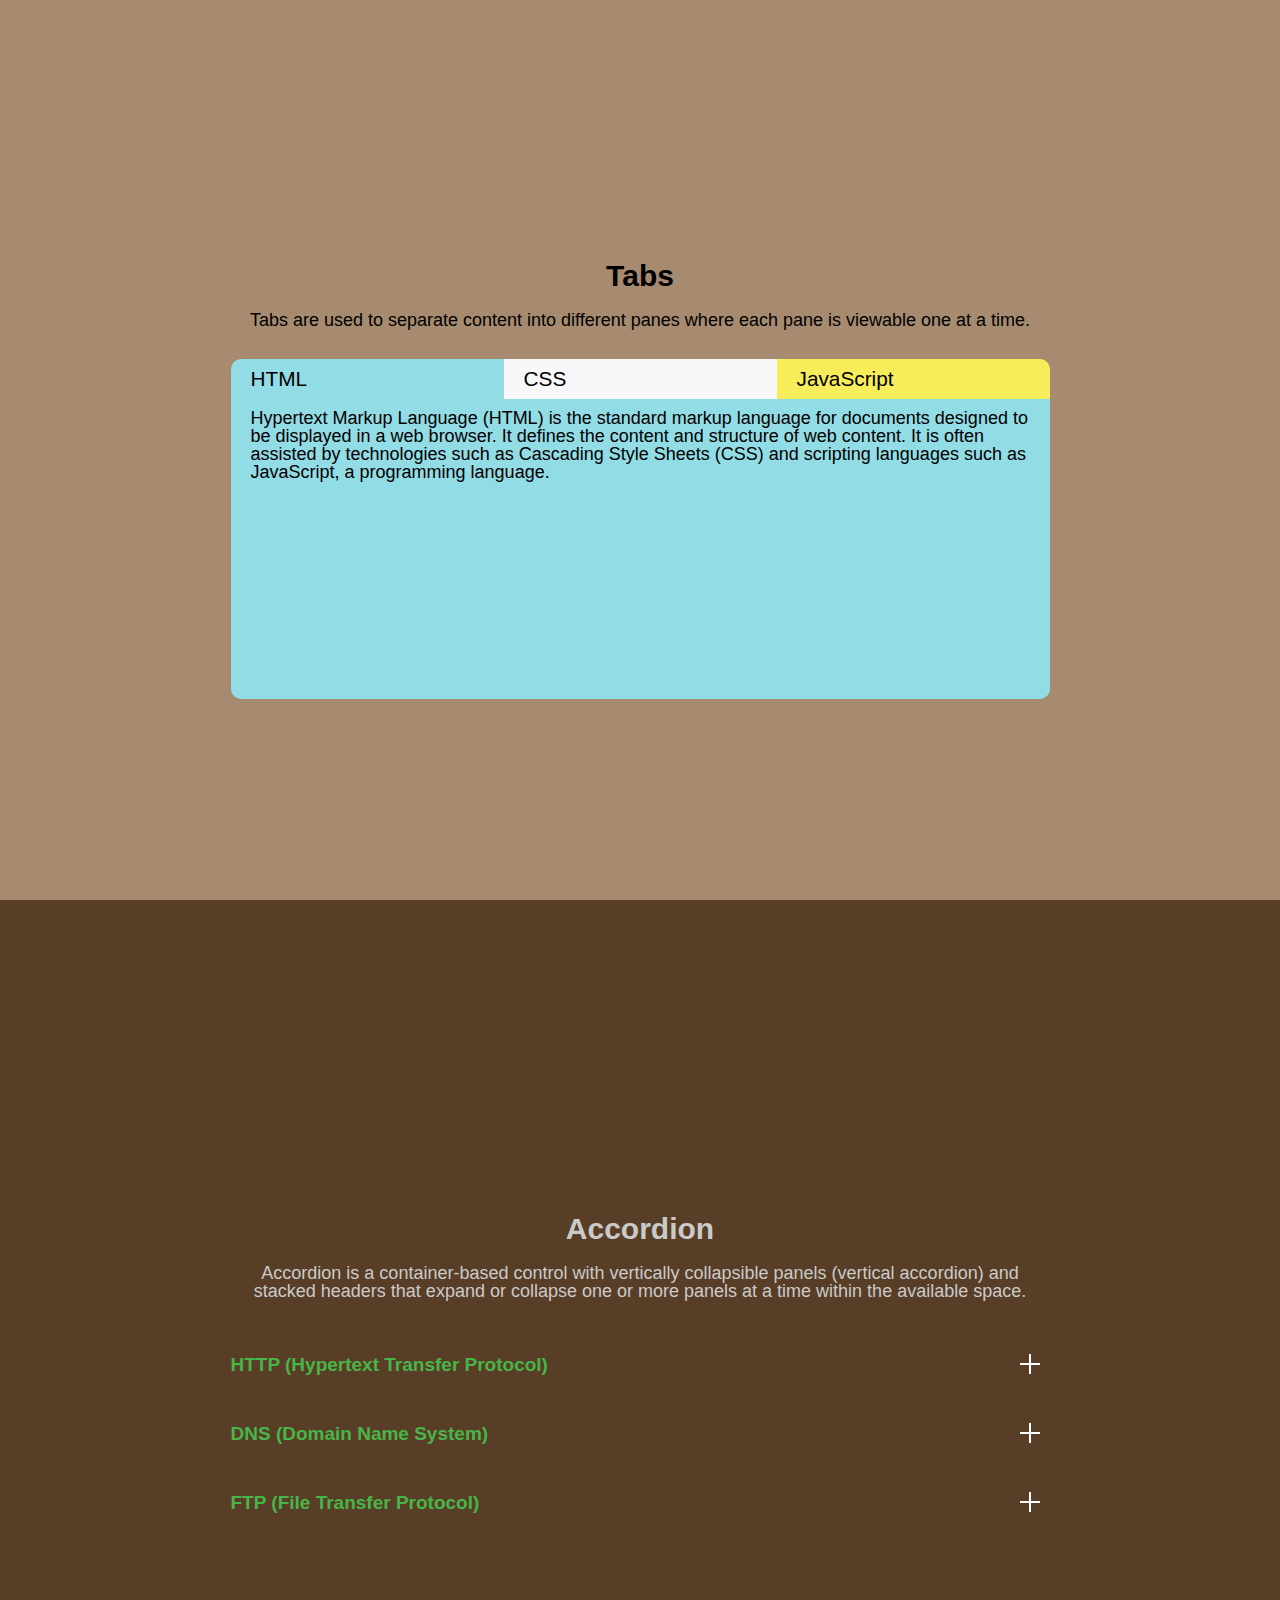
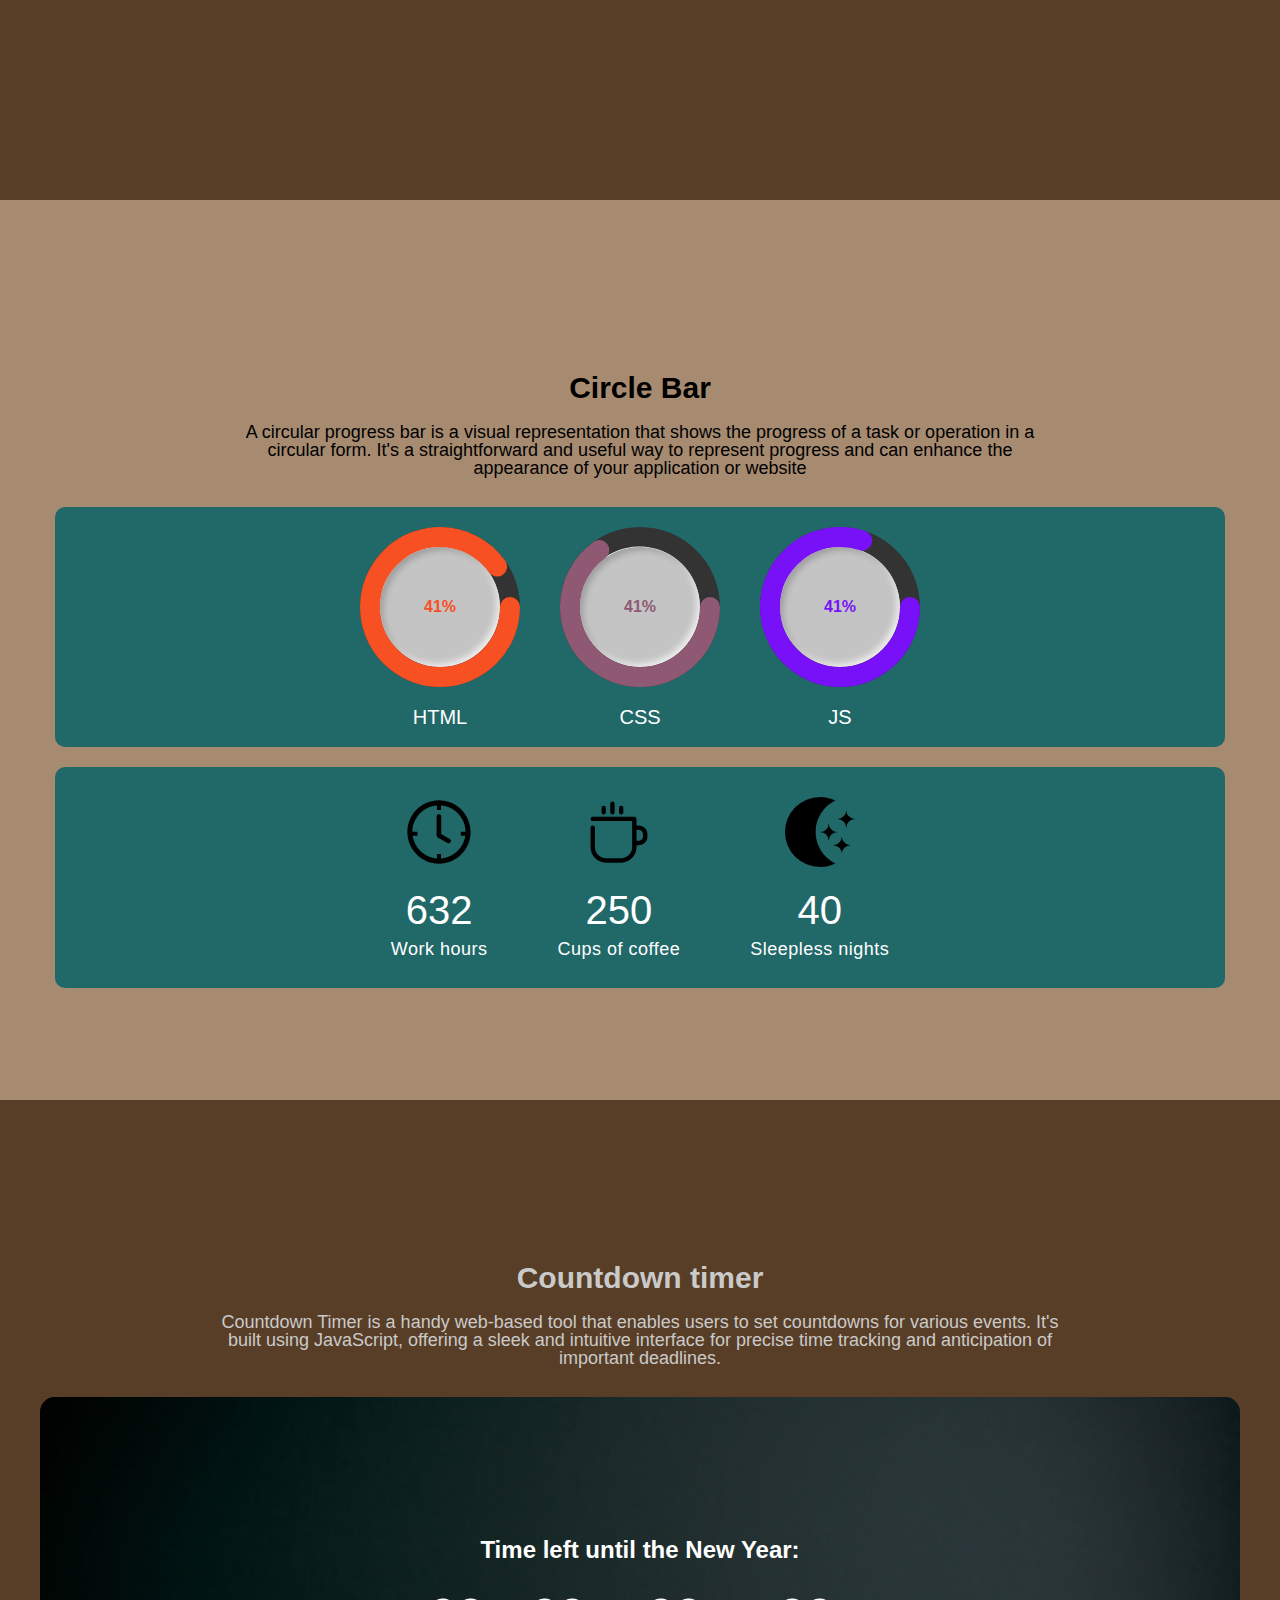
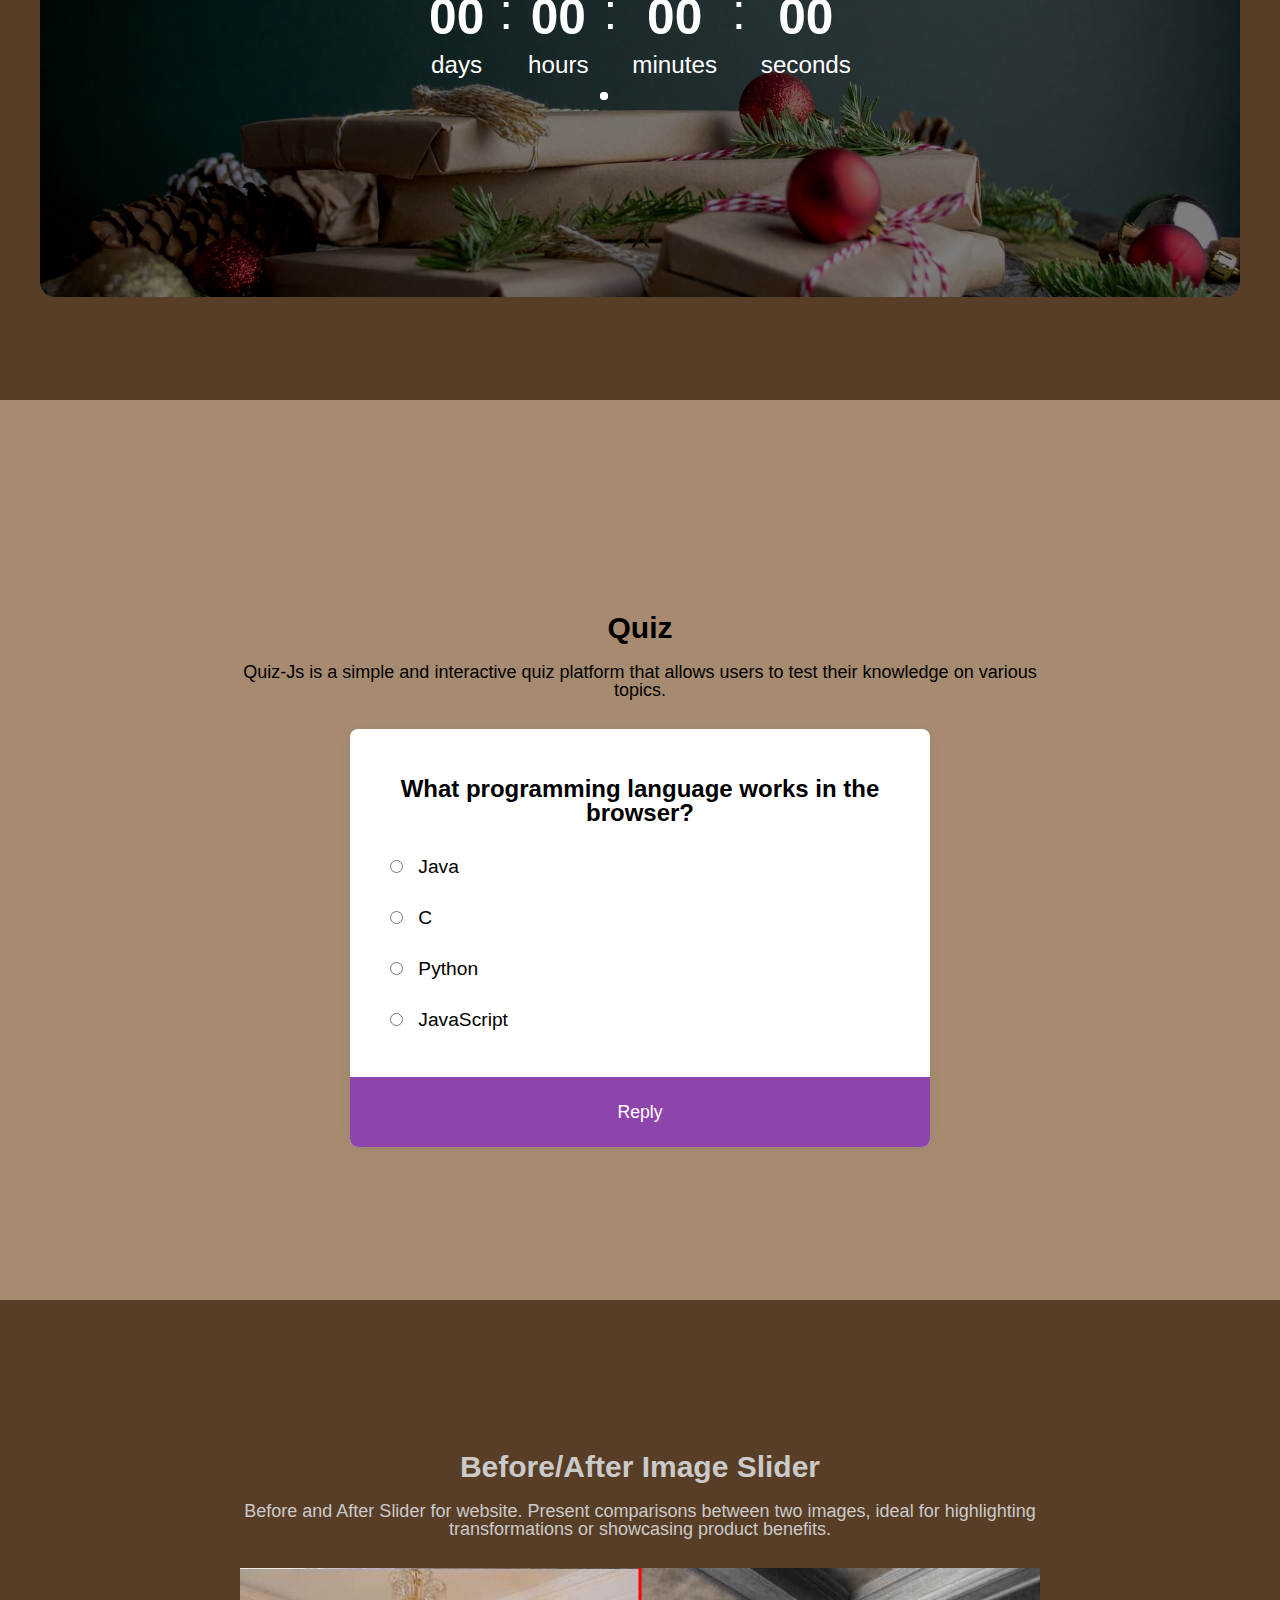
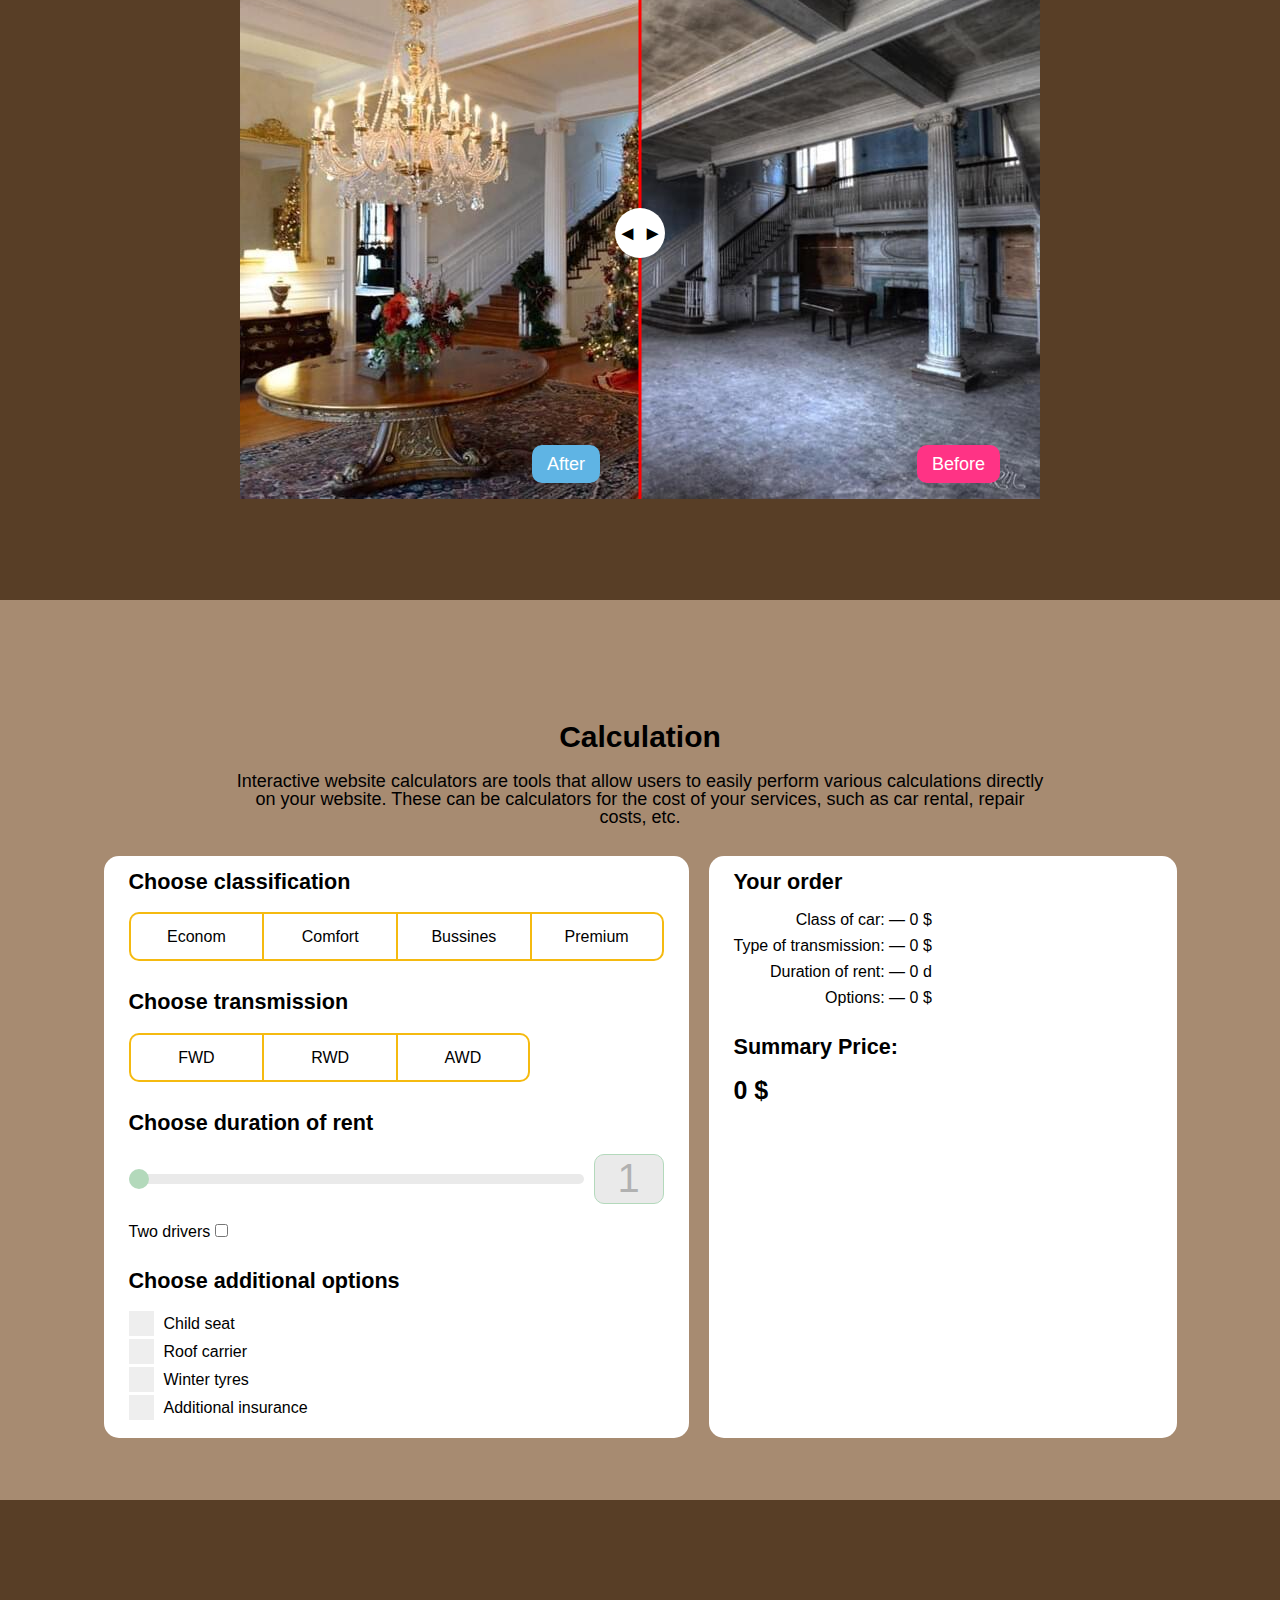
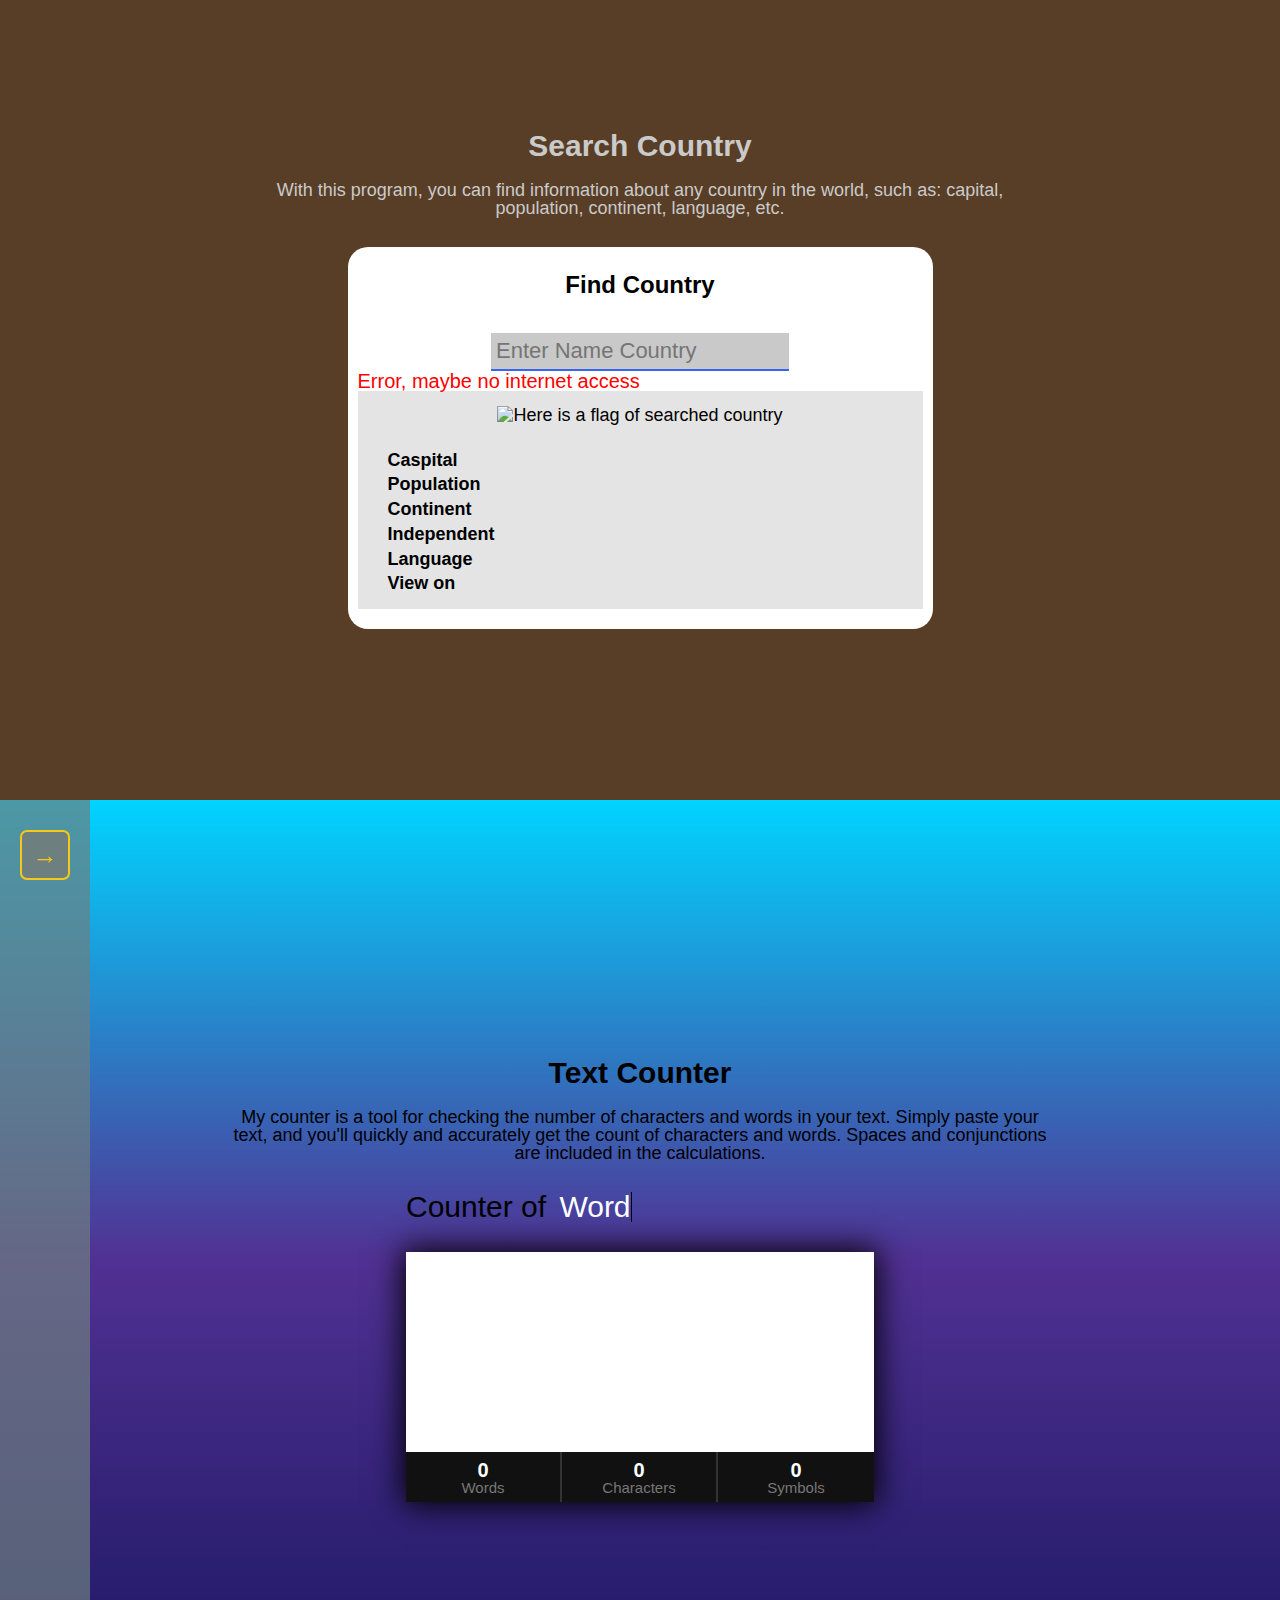
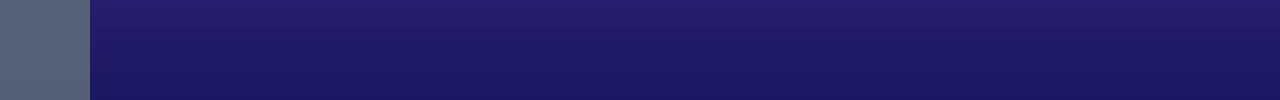
==== index.html @ 8f099f82 "Add files via upload" ====
<!DOCTYPE html>
<html lang="en">
<head>
  <meta charset="UTF-8">
  <meta name="viewport" content="width=device-width, initial-scale=1.0">
  <meta http-equiv="X-UA-Compatible" content="ie=edge">
  <title>My Projects</title>
  <link rel="icon" href="images/fav.ico" type="image/x-icon">
  <link rel="stylesheet" href="css/style.min.css">
</head>
<body>

<div class="sideblock">
  <button class="sideblock__toggle"> <span>→</span> </button>
</div>
<aside class="sidemenu">
      <nav class="sidemenu__nav nav">
        <ul class="nav__list">
          <li class="nav__item"><a href="#" class="nav__link" data-anchor="tabs">Tabs</a></li>
          <li class="nav__item"><a href="#" class="nav__link" data-anchor="accordeon">Akordeon</a></li>
          <li class="nav__item"><a href="#" class="nav__link" data-anchor="skill">Circle Bar</a></li>
          <li class="nav__item"><a href="#" class="nav__link" data-anchor="countdown">Countdown</a></li>
          <li class="nav__item"><a href="#" class="nav__link" data-anchor="quiz">Quiz</a></li>
          <li class="nav__item"><a href="#" class="nav__link" data-anchor="beforeafter">Before/After</a></li>
          <li class="nav__item"><a href="#" class="nav__link" data-anchor="calculation">Calculation</a></li>
          <li class="nav__item"><a href="#" class="nav__link" data-anchor="search-country">Search Country</a></li>
          <li class="nav__item"><a href="#" class="nav__link" data-anchor="text-counter">Text Counter</a></li>
        </ul>
      </nav>
</aside>
<div class="plash"></div>
<main class="main">
  <section class="tabs section" id="tabs">
    <div class="tabs__container container">
      <div class="tabs__descr descr">
        <h2 class="tabs__title descr__title">Tabs</h2>
        <p class="tabs__info descr__info">Tabs are used to separate content into different panes where each pane is viewable one at a time.</p>
      </div>
      <div class="tabs__wrap ">
        <ul class="tabs__header">
          <li class="tabs__item" style="background-color:#92DCE5" id="html">HTML</li>
          <li class="tabs__item" style="background-color:#F8F7F9" id="css">CSS</li>
          <li class="tabs__item"style="background-color:#F7EC59" id="js">JavaScript</li>
        </ul>
        <div class="tabs__body active" style="background-color:#92DCE5" data-tab="html">
          <div class="tabs__content">
            <p class="tabs__text">
              Hypertext Markup Language (HTML) is the standard markup language for documents designed to be displayed in a web browser. It defines the content and structure of web content. It is often assisted by technologies such as Cascading Style Sheets (CSS) and scripting languages such as JavaScript, a programming language.
            </p>
          </div>
        </div>
        <div class="tabs__body " data-tab="css">
          <div class="tabs__content">
            <p class="tabs__text">
              Cascading Style Sheets (CSS) is a style sheet language used for specifying the presentation and styling of a document written in a markup language such as HTML or XML (including XML dialects such as SVG, MathML or XHTML). CSS is a cornerstone technology of the World Wide Web, alongside HTML and JavaScript.
            </p>
          </div>
        </div>
        <div class="tabs__body" data-tab="js">
          <div class="tabs__content">
            <p class="tabs__text">
              JavaScript , often abbreviated as JS, is a programming language and core technology of the Web, alongside HTML and CSS. 99% of websites use JavaScript on the client side for webpage behavior.
            </p>
          </div>
        </div>
      </div>
    </div>
  </section>
  <section class="accordeon section" id="accordeon">
    <div class="accordeon__container container">
      <div class="accordeon__descr descr">
        <h2 class="accordeon__title descr__title">Accordion</h2>
        <p class="accordeon__info descr__info">Accordion is a container-based control with vertically collapsible panels (vertical accordion) and stacked headers that expand or collapse one or more panels at a time within the available space.</p>
      </div>
      <div class="accordeon__row">
        <div class="wrapper">
            <div class="accordeon__item ">
              <div class="accordeon__target" aria-expanded="false">
                <h2 class="accordeon__title">HTTP (Hypertext Transfer Protocol)</h2>
                <span class="accordeon__arrow"></span>
              </div>
              <div class="accordeon__content" aria-hidden="true">
                HTTP (Hypertext Transfer Protocol) is the protocol used to transfer data over the web. It allows browsers to retrieve web pages from servers and display them to users.
              </div>
            </div>
            <div class="accordeon__item">
              <div class="accordeon__target"  aria-expanded="false">
                <h2 class="accordeon__title">DNS (Domain Name System)</h2>
                <span class="accordeon__arrow"></span>
              </div>
              <div class="accordeon__content" aria-hidden="true">
                "DNS (Domain Name System): A system that converts domain names (like example.com) into IP addresses, which are used by computers to communicate with each other."
              </div>
            </div>
            <div class="accordeon__item">
              <div class="accordeon__target"  aria-expanded="false">
                <h2 class="accordeon__title">FTP (File Transfer Protocol)</h2>
                <span class="accordeon__arrow"></span>
              </div>
              <div class="accordeon__content" aria-hidden="true">
                This is a protocol for transferring files between computers in a network. FTP allows you to upload and download files from servers.
              </div>
            </div>
        </div>
      </div>
    </div>
  </section>
  <section class="skills section" id="skill">
    <div class="skills__container container">
      <div class="skills__descr descr">
        <h2 class="skills__title descr__title">Circle Bar</h2>
        <p class="skills__info descr__info">A circular progress bar is a visual representation that shows the progress of a task or operation in a circular form. It's a straightforward and useful way to represent progress and can enhance the appearance of your application or website</p>
      </div>
      <div class="skills__content">
        <div class="skills__circlebar skill skill-container">
          <div class="skill__item">
            <div class="skill">
              <div class="outer">
                <div class="inner">
                  <div class="number" data-num="90">
                    0%
                  </div>
                </div>
              </div>
              <svg xmlns="http://www.w3.org/2000/svg" version="1.1" width="160px" height="160px">
                <defs>
                  <linearGradient id="GradientColor">
                    <stop offset="0%" stop-color="#e91e63" />
                    <stop offset="100%" stop-color="#673ab7" />
                  </linearGradient>
                </defs>
                <circle cx="80" cy="80" r="70" stroke-linecap="round" />
              </svg>
            </div>
            <p class="skill__text">HTML</p>
          </div>
          <div class="skill__item">
            <div class="skill">
              <div class="outer">
                <div class="inner">
                  <div class="number" data-num="65">
                    0%
                  </div>
                </div>
              </div>
              <svg xmlns="http://www.w3.org/2000/svg" version="1.1" width="160px" height="160px">
                <defs>
                  <linearGradient id="GradientColor">
                    <stop offset="0%" stop-color="#e91e63" />
                    <stop offset="100%" stop-color="#673ab7" />
                  </linearGradient>
                </defs>
                <circle cx="80" cy="80" r="70" stroke-linecap="round" />
              </svg>
            </div>
            <p class="skill__text">CSS</p>
          </div>
          <div class="skill__item">
            <div class="skill">
              <div class="outer">
                <div class="inner">
                  <div class="number" data-num="80">
                    0%
                  </div>
                </div>
              </div>
              <svg xmlns="http://www.w3.org/2000/svg" version="1.1" width="160px" height="160px">
                <defs>
                  <linearGradient id="GradientColor">
                    <stop offset="0%" stop-color="#e91e63" />
                    <stop offset="100%" stop-color="#673ab7" />
                  </linearGradient>
                </defs>
                <circle cx="80" cy="80" r="70" stroke-linecap="round" />
              </svg>
            </div>
            <p class="skill__text">JS</p>
          </div>
        </div>
        <div class="skills__counter counter">
          <div class="counter__item">
            <svg class="counter__item_icon">
              <use xlink:href="images/sprite.svg#clock"></use>
            </svg>
            <p class="counter__item_count" data-num="1800" data-inc="1" data-time="166">0</p>
            <p class="counter__item_text">Work hours</p>
          </div>
          <div class="counter__item">
            <svg class="counter__item_icon">
              <use xlink:href="images/sprite.svg#coffee"></use>
            </svg>
            <p class="counter__item_count" data-num="711" data-inc="1" data-time="166">0</p>
            <p class="counter__item_text">Cups of coffee</p>
          </div>
          <div class="counter__item">
            <svg class="counter__item_icon">
              <use xlink:href="images/sprite.svg#night"></use>
            </svg>
            <p class="counter__item_count" data-num="114" data-inc="1" data-time="166">0</p>
            <p class="counter__item_text">Sleepless nights</p>
          </div>
        </div>
      </div>
    </div>
  </section>
  <section class="countdown section" id="countdown">
    <div class="countdown__container container">
      <div class="skills__descr descr">
        <h2 class="skills__title descr__title">Countdown timer</h2>
        <p class="skills__info descr__info">Countdown Timer is a handy web-based tool that enables users to set countdowns for various events. It's built using JavaScript, offering a sleek and intuitive interface for precise time tracking and anticipation of important deadlines.</p>
      </div>
      <div class="countdown-wrapper">
        <div class="timer">

            <h1 class="title">Time left until the New Year:</h1>
            <div id="year" class="year"></div>
            <div class="countdown" id=countdown>
                <div class="time">
                    <h2 id="days">00</h2>
                    <small>days</small>
                </div>
                <div class="dots">:</div>
                <div class="time">
                    <h2 id="hours">00</h2>
                    <small>hours</small>
                </div>
                <div class="dots">:</div>
                <div class="time">
                    <h2 id="minutes">00</h2>
                    <small>minutes</small>
                </div>
                <div class="dots">:</div>
                <div class="time">
                    <h2 id="seconds">00</h2>
                    <small>seconds</small>
                </div>
            </div>
            <div class="preloader" id="preloader">
                <div class="lds-ripple"><div></div><div></div></div>
            </div>
          </div>
      </div>
    </div>
  </section>
  <section class="quiz section" id="quiz">
    <div class="quiz__container container">
      <div class="skills__descr descr">
        <h2 class="skills__title descr__title">Quiz</h2>
        <p class="skills__info descr__info">Quiz-Js is a simple and interactive quiz platform that allows users to test their knowledge on various topics.</p>
      </div>
        <div class="quiz__wrap">
          <div class="quiz-content" id="quiz">

        		<div class="quiz-header" id="header">
        			<h2 class="title">Загружаем вопрос...</h2>

        		</div>

        		<ul class="quiz-list" id="list">
        		</ul>

        		<button class="quiz-submit submit" id="submit">Reply</button>
        		<button class="quiz-submit submit hide" id="again">Try Again</button>

        	</div>
        </div>
    </div>
  </section>
  <section class="beforeafter section" id="beforeafter">
    <div class="beforeafter__container container">
      <div class="beforeafter__descr descr">
        <h2 class="beforeafter__title descr__title">Before/After Image Slider</h2>
        <p class="beforeafter__info descr__info">Before and After Slider for website. Present comparisons between two images, ideal for highlighting transformations or showcasing product benefits.</p>
      </div>
      <div class="beforeafter__wrap" id="myslide">
		<div class="beforeafter__img_dragger">
			<div class="beforeafter__img_dragger-verticalline"></div>
			<div class="beforeafter__img_dragger-circle"> ◄ ► </div>
		</div>
		<div class="beforeafter__img beforeafter__img--bottom" id="one">  <img src="images/pic1.jpeg"> </div>
		<div class="beforeafter__img beforeafter__img--top" id="two"><img src="images/pic2.jpeg"></div>
	</div>
    </div>
  </section>
  <section class="calculation section" id="calculation">
    <div class="calculation__container container">
      <div class="calculation__descr descr">
        <h2 class="calculation__title descr__title">Calculation</h2>
        <p class="calculation__info descr__info">Interactive website calculators are tools that allow users to easily perform various calculations directly on your website. These can be calculators for the cost of your services, such as car rental, repair costs, etc.</p>
      </div>
      <div class="calculation__wrap">
        <div class="calculation__choose choose">
          <div class="choose__classification classification">
            <h2 class="classification__title">Choose classification</h2>
            <ul class="classification__option chosing-list" data-forresult="result-class">
              <li class="classification__item chosing-list__item">
                <label for="classification-econom">
                  Econom
                  <input class="listener" type="radio" name="classification" id="classification-econom" data-value="10">
                </label>
              </li>
              <li class="classification__item chosing-list__item">
                <label for="classification-comfort">
                  Comfort
                  <input class="listener" type="radio" name="classification" id="classification-comfort" data-value="20">
                </label>
              </li>
              <li class="classification__item chosing-list__item">
                <label for="classification-bussines">
                  Bussines
                  <input class="listener" type="radio" name="classification" id="classification-bussines" data-value="30">
                </label>
              </li>
              <li class="classification__item chosing-list__item">
                <label for="classification-premium">
                  Premium
                  <input class="listener" type="radio" name="classification" id="classification-premium" data-value="40">
                </label>
              </li>
            </ul>
          </div>
          <!--Separator-->
          <div class="choose__transmission transmission">
            <h2 class="transmission__title">Choose transmission</h2>
            <ul class="transmission__option chosing-list" data-forresult="result-transmission">
              <li class="transmission__item chosing-list__item">
                <label for="transmission-fwd">
                  FWD
                  <input class="listener" type="radio" name="transmission" id="transmission-fwd" data-value="0">
                </label>
              </li>
              <li class="transmission__item chosing-list__item">
                <label for="transmission-rwd">
                  RWD
                  <input class="listener" type="radio" name="transmission" id="transmission-rwd" data-value="2">
                </label>
              </li>
              <li class="transmission__item chosing-list__item">
                <label for="transmission-awd">
                  AWD
                  <input class="listener" type="radio" name="transmission" id="transmission-awd" data-value="5">
                </label>
              </li>
            </ul>
          </div>
          <!-- Separator -->
          <div class="choose__duration duration">
            <h2 class="duration__title">Choose duration of rent</h2>
            <div class="duration__content">
              <div class="duration__label disabled-childs" for="duration-hours" data-forresult="result-duration">
                <input class="duration__range listener-range" type="range" value="1" min="1" max="30" id="duration-hours">
                <input class="duration__output" type="number" value="1">
              </div>
              <label for="hours-or-days">
                Two drivers
                <input type="checkbox" id="hours-or-days">
              </label>
            <!-- <label for="duration-days">
              <input type="range" value="1" min="1" max="30" id="duration-days">
              <span class="duration__output">1</span>
            </label> -->
          </div>
          </div>
          <!-- type of cars : cabriolet sedan -->
          <!-- Separator -->
          <div class="choose__options options">
            <h2 class="options__title">Choose additional options</h2>
            <ul class="options__content" data-forresult="result-option">
              <li>
                <label for="child-seat">
                  <input class="listener" type="checkbox" id="child-seat" data-value="1">
                  <span></span>
                  Child seat
                </label>
              </li>
              <li>
                <label for="roof-carrier">
                  <input class="listener" type="checkbox" id="roof-carrier" data-value="2">
                  <span></span>
                  Roof carrier
                </label>
              </li>
              <li>
                <label for="winter-tyres">
                  <input class="listener" type="checkbox" id="winter-tyres" data-value="3">
                  <span></span>
                  Winter tyres
                </label>
              </li>
              <li>
                <label for="additional-insurance">
                  <input class="listener" type="checkbox" id="additional-insurance" data-value="4">
                  <span></span>
                  Additional insurance
                </label>
              </li>
            </ul>
          </div>
        </div>
        <div class="calculation__resulting resulting">
          <div class="resulting__info">
            <h2 class="resulting__title">Your order</h2>
            <ul class="resulting__list">
              <li class="resulting__item" >Class of car: — <span id="result-class">0 $</span> </li>
              <li class="resulting__item" >Type of transmission: — <span id="result-transmission">0 $</span> </li>
              <li class="resulting__item">Duration of rent: — <span id="result-duration">0 d</span></li>
              <li class="resulting__item" >Options: — <span id="result-option">0 $</span></li>
            </ul>
          </div>
          <div class="resulting__summary">
            <h2 class="resulting__title">Summary Price:</h2>
            <p class="resulting__price">0 $</p>
          </div>
        </div>
      </div>
    </div>
  </section>
  <section class="countries section" id="search-country">
    <div class="countries__container container">
      <div class="countries__descr descr">
        <h2 class="countries__title descr__title">Search Country</h2>
        <p class="countries__info descr__info">With this program, you can find information about any country in the world, such as: capital, population, continent, language, etc.</p>
      </div>
      <div class="countries__wrap">
        <div class="countries__block">
          <div class="countries__block_title">
            <h1 class="title">Find Country</h1>
          </div>
            <div class="countries__block_search ">
              <ul class="countries__block_list"></ul>
              <input type="text" class="search__country_input" placeholder="Enter Name Country"  disabled>
            </div>
            <div class="countries__block_info country-info">
              <div class="country-info__flag">
                <img src="https://placehold.co/250x170" alt="Here is a flag of searched country" class="flag-img">
              </div>
              <p class="country-info__capital">Caspital <span></span> </p>
              <p class="country-info__population">Population <span></span> </p>
              <p class="country-info__continent">Continent <span></span> </p>
              <p class="country-info__independent">Independent <span></span> </p>
              <p class="country-info__lang">Language <span></span> </p>
              <p class="country-info__maps">View on <a href="#" target="_blank"></a> </p>
            </div>
        </div>
      </div>
    </div>
  </section>
  <section class="print section" id="text-counter">
    <div class="print__container container">
      <div class="countries__descr descr">
        <h2 class="countries__title descr__title">Text Counter</h2>
        <p class="countries__info descr__info">My counter is a tool for checking the number of characters and words in your text. Simply paste your text, and you'll quickly and accurately get the count of characters and words. Spaces and conjunctions are included in the calculations.</p>
      </div>
      <div class="print__wrap"></div>
        <div class="print__title">
          <p class="print__title_text">Counter of <span class="typing-text" id="word"></span> </p>
        </div>
        <div class="print__block">
          <div class="print__text">
            <textarea class="textarea"></textarea>
          </div>
          <div class="print__result">
            <ul class="result">
              <li class="result__words"><span class="words">0</span> <span>Words</span></li>
              <li class="result__characters"><span class="haracters">0</span> <span>Characters</span></li>
              <li class="result__symbols"><span class="symbols">0</span> <span>Symbols</span></li>
            </ul>
          </div>
        </div>
    </div>
  </section>
</main>

    <footer class="footer">

    </footer>
  </div>
  <script src="js/main.min.js"></script>
</body>
</html>
---- css/style.min.css ----
@charset "UTF-8";
/* Підключення міксинів ===========================================================================================================================================================================================================================================================================*/
/*Percent*/
/*REM*/
/*EM*/
/* Підключення шрифтів ===========================================================================================================================================================================================================================================================================*/
@import url("https://fonts.googleapis.com/css2?family=Plus+Jakarta+Sans:wght@200..800&display=swap");
/* Підключити, якщо є локальні файли шрифтів
 @import "fonts"; */
/* ============================================================================================================================================================================================================================================================================================================================================================================================
 Налаштування шаблону ============================================================================================================================================================================================================================================================================================================================================================================================
 ============================================================================================================================================================================================================================================================================================================================================================================================*/
/* За замовчуванням шрифт ==============================================================================================================================================================================================================================================================================*/
/* де 14(px) - розмір шрифту за замовчуванням з макету*/
/* Основні кольори */
/* Налаштування адаптивної сітки ===============================================================================================================================================================================================================================================================================================*/
/* Мінімальна ширина сторінки*/
/* Ширина полотна (макету)*/
/* Ширина обмежуючого контейнера (0 = немає обмеження)*/
/* Загальний відступ у контейнера*/
/* (30 = по 15px ліворуч і праворуч, 0 = немає відступу)*/
/* Ширина спрацьовування першого брейкпоінту*/
/* Брейк-поїнти*/
/* ПК, ноутбуки, деякі планшети у горизонтальному положенні*/
/* Планшети, деякі телефони в горизонтальному положенні*/
/* Телефони L*/
/* Телефони S*/
/* Тип адаптива:*/
/* 1 = чуйність (у контейнера немає брейкпоінтів),*/
/* 2 = по брейк-поїнт (контейнер змінює свою ширину по брейк-поїнт)*/
/* Обнулення ============================================================================================================================================================================================== =============================================================================================== ===============================================================================================*/
* {
  padding: 0px;
  margin: 0px;
  border: 0px;
}

*,
*::before,
*::after {
  box-sizing: border-box;
}

*::before,
*::after {
  display: inline-block;
}

html, body, div, span, object, iframe,
h1, h2, h3, h4, h5, h6, p, blockquote, pre,
abbr, address, cite, code,
del, dfn, em, img, ins, kbd, q, samp,
small, strong, sub, sup, var,
b, i,
dl, dt, dd, ol, ul, li,
fieldset, form, label, legend,
table, caption, tbody, tfoot, thead, tr, th, td,
article, aside, canvas, details, figcaption, figure,
footer, header, hgroup, menu, nav, section, summary,
time, mark, audio, video {
  margin: 0;
  padding: 0;
  border: 0;
  outline: 0;
  font-size: 100%;
  vertical-align: baseline;
  background: transparent;
}

html,
body {
  /*height: 100%;*/
  min-width: 320px;
}

body {
  color: #9C4A1A;
  line-height: 1;
  font-family: "Kaushan";
  font-size: 1rem;
  -ms-text-size-adjust: 100%;
  -moz-text-size-adjust: 100%;
  -webkit-text-size-adjust: 100%;
  -webkit-font-smoothing: antialiased;
  -moz-osx-font-smoothing: grayscale;
}

nav ul {
  list-style: none;
}

button {
  background: transparent;
}

a {
  text-decoration: none;
  color: #000;
}

textarea {
  outline: 0;
}

ul, li {
  list-style: none;
}

/* Стилі тега BODY ===========================================================================================================================================================================================================================================================================================================================================================*/
body {
  position: relative;
  color: #000;
  font-family: sans-serif;
}
body.lock {
  overflow: hidden;
  -ms-touch-action: none;
  touch-action: none;
  -ms-scroll-chaining: none;
  overscroll-behavior: none;
}
body::after {
  content: "";
  display: none;
  position: absolute;
  top: 0;
  left: 0;
  right: 0;
  height: 3099px;
  background-color: rgba(255, 0, 0, 0.5);
}

/* Підкssлючення загального файлу стилів (якщо на сторінці багато похожих елементів) ======= */
.descr {
  margin: 0 auto 30px;
  text-align: center;
  max-width: 70%;
}
.descr__title {
  font-size: 30px;
  margin-bottom: 20px;
}
.descr__info {
  font-size: 18px;
}

.chosing-list {
  display: flex;
}
.chosing-list__item {
  text-align: center;
  flex: 1 1 25%;
  border: 2.5px solid #F5BA10;
  transition: all 0.3s linear;
}
.chosing-list__item:first-child {
  border-radius: 10px 0 0 10px;
}
.chosing-list__item:last-child {
  border-radius: 0 10px 10px 0;
}
.chosing-list__item:not(:last-child) {
  border-right: 0;
}
.chosing-list__item label {
  cursor: pointer;
  display: inline-flex;
  justify-content: center;
  align-items: center;
  width: 100%;
  height: 45px;
}
.chosing-list__item label > input {
  display: none;
}
.chosing-list__item.active {
  background-color: #F5BA10;
}
@media (any-hover: hover) {
  .chosing-list__item:hover {
    background-color: #F5BA10;
  }
}

section {
  min-height: 100vh;
  background-color: #A78B71;
}
section:nth-child(even) {
  color: #CACACA;
  background-color: #583E26;
}

.section {
  display: -webkit-box;
  display: -ms-flexbox;
  display: flex;
  -webkit-box-align: center;
  -ms-flex-align: center;
  align-items: center;
  padding: 80px 0 20px 0;
}

.qwe {
  border: 1px solid red;
}

.container {
  height: 100%;
  width: 100%;
  max-width: 1200px;
  margin: 0 auto;
  padding: 0 15px;
}

.current-position {
  position: relative;
}
.current-position::after {
  content: "";
  position: absolute;
  width: 10px;
  height: 10px;
  border-radius: 50%;
  top: 50%;
  right: -20px;
  -webkit-transform: translateY(-50%);
  -ms-transform: translateY(-50%);
  transform: translateY(-50%);
  background-color: #F7C815;
}

/* Section Aside =======*/
.sideblock {
  position: fixed;
  top: 0;
  left: 0;
  z-index: 100;
  height: 100vh;
  width: 90px;
  display: -webkit-box;
  display: -ms-flexbox;
  display: flex;
  -webkit-box-pack: center;
  -ms-flex-pack: center;
  justify-content: center;
  -webkit-box-align: start;
  -ms-flex-align: start;
  align-items: flex-start;
  padding-top: 30px;
  background-color: rgba(110, 127, 128, 0.7);
  -webkit-transition: all 0.5s ease;
  transition: all 0.5s ease;
}
.sideblock__toggle {
  position: relative;
  cursor: pointer;
  color: #F7C815;
  width: 50px;
  height: 50px;
  font-size: 25px;
  border: 2px solid #F7C815;
  border-radius: 7px;
  background-color: #6E7F80;
}
.sideblock__toggle span {
  display: inline-block;
  pointer-events: none;
  -webkit-transform: rotateY(0deg);
  transform: rotateY(0deg);
  -webkit-transition: all 0.3s linear;
  transition: all 0.3s linear;
}

.sidemenu {
  position: fixed;
  top: 0;
  left: 0;
  z-index: 50;
  -webkit-transform: translateX(-100%);
  -ms-transform: translateX(-100%);
  transform: translateX(-100%);
  overflow: hidden;
  height: 100%;
  max-height: 100vh;
  width: 45%;
  background-color: #583E26;
  -webkit-transition: all 0.5s linear;
  transition: all 0.5s linear;
}
.sidemenu::before {
  content: "";
  position: absolute;
  left: 0;
  top: 0;
  z-index: 10;
  width: 100%;
  height: 80px;
  background-color: #583E26;
}
.sidemenu.active {
  -webkit-transform: translateX(0%);
  -ms-transform: translateX(0%);
  transform: translateX(0%);
}
.sidemenu.active + .plash {
  -webkit-transform: translateX(0);
  -ms-transform: translateX(0);
  transform: translateX(0);
}
.sidemenu__nav {
  -webkit-box-flex: 0;
  -ms-flex: 0 1 100%;
  flex: 0 1 100%;
}

.plash {
  position: fixed;
  top: 0;
  right: 0;
  bottom: 0;
  left: 0;
  z-index: 9;
  -webkit-transform: translateX(-100%);
  -ms-transform: translateX(-100%);
  transform: translateX(-100%);
  background-color: rgba(88, 62, 38, 0.7);
  -webkit-transition: -webkit-transform 0.4s linear;
  transition: -webkit-transform 0.4s linear;
  transition: transform 0.4s linear;
  transition: transform 0.4s linear, -webkit-transform 0.4s linear;
}

.nav {
  position: relative;
  padding: 100px 0 20px;
  overflow: auto;
  height: 100%;
  width: 100%;
}
.nav__list {
  padding: 0 50px 0 0;
  display: -webkit-box;
  display: -ms-flexbox;
  display: flex;
  -webkit-box-orient: vertical;
  -webkit-box-direction: normal;
  -ms-flex-direction: column;
  flex-direction: column;
  -webkit-box-align: end;
  -ms-flex-align: end;
  align-items: flex-end;
  -webkit-box-pack: center;
  -ms-flex-pack: center;
  justify-content: center;
}
.nav__item {
  margin-bottom: 20px;
}
.nav__link {
  /*якщо type не вказати -> За замовчуванням буде працювати при любих розмірах екрана*/
  font-size: calc(25px + 10 * (100vw - 320px) / 1600);
  color: #F7C815;
}

/*/////////////
 //////Tabs
/////////////*/
.tabs__wrap {
  overflow: hidden;
  border-radius: 10px;
  margin: 0 auto;
  width: 70%;
}
.tabs__header {
  display: -webkit-box;
  display: -ms-flexbox;
  display: flex;
  -webkit-box-pack: justify;
  -ms-flex-pack: justify;
  justify-content: space-between;
}
.tabs__item {
  -webkit-box-flex: 1;
  -ms-flex: 1 1 33.3333%;
  flex: 1 1 33.3333%;
  padding: 10px 0 10px 20px;
  cursor: pointer;
  /*якщо type не вказати -> За замовчуванням буде працювати при любих розмірах екрана*/
  font-size: calc(16px + 8 * (100vw - 320px) / 1600);
}
.tabs__body {
  display: none;
  background-color: #fff;
  height: 300px;
  max-height: 400px;
}
.tabs__body.active {
  display: block;
}
.tabs__text {
  /*якщо type не вказати -> За замовчуванням буде працювати при любих розмірах екрана*/
  font-size: calc(15px + 5 * (100vw - 320px) / 1600);
  padding: 10px 10px 10px 20px;
}

/*/////////////////
///////// accordeon
/////////////////*/
.accordeon__descr {
  margin: 0 auto 40px;
}
.accordeon__row {
  margin: 0 auto;
  width: 70%;
}

.wrapper {
  margin: 0 auto;
  color: inherit;
}

.accordeon__item {
  margin-bottom: 20px;
}

.accordeon__target {
  padding: 15px 0;
  display: -webkit-box;
  display: -ms-flexbox;
  display: flex;
  -webkit-box-pack: justify;
  -ms-flex-pack: justify;
  justify-content: space-between;
  -webkit-box-align: center;
  -ms-flex-align: center;
  align-items: center;
  position: relative;
  cursor: pointer;
}
.accordeon__target h2 {
  /*якщо type не вказати -> За замовчуванням буде працювати при любих розмірах екрана*/
  font-size: calc(16px + 5 * (100vw - 320px) / 1600);
  color: #48B548;
}

.accordeon__arrow {
  position: absolute;
  right: 20px;
  top: 50%;
  -webkit-transform: translate(-50%, -50%);
  -ms-transform: translate(-50%, -50%);
  transform: translate(-50%, -50%);
  -webkit-transition: all 0.3s linear;
  transition: all 0.3s linear;
}

.accordeon__arrow:after {
  content: "";
  position: absolute;
  top: 50%;
  left: 50%;
  -webkit-transform: translate(-50%, -50%);
  -ms-transform: translate(-50%, -50%);
  transform: translate(-50%, -50%);
  width: 20px;
  height: 2px;
  background-color: #fff;
}

.accordeon__arrow:before {
  content: "";
  position: absolute;
  left: 50%;
  top: 50%;
  -webkit-transform: translate(-50%, -50%);
  -ms-transform: translate(-50%, -50%);
  transform: translate(-50%, -50%);
  height: 20px;
  width: 2px;
  background-color: #fff;
}

.accordeon__content {
  padding: 0 20px 0 0;
  -webkit-box-sizing: content-box;
  box-sizing: content-box;
  max-height: 0;
  visibility: hidden;
  opacity: 0;
  will-change: max-height;
  -webkit-transition: all 0.3s linear;
  transition: all 0.3s linear;
  /*якщо type не вказати -> За замовчуванням буде працювати при любих розмірах екрана*/
  font-size: calc(14px + 5 * (100vw - 320px) / 1600);
}

.accordeon__item.open > .accordeon__content {
  visibility: visible;
  opacity: 1;
  padding: 20px 20px 20px 0;
}

.accordeon__item.open .accordeon__arrow {
  -webkit-transform: rotate(-45deg);
  -ms-transform: rotate(-45deg);
  transform: rotate(-45deg);
}

/*///////////////////////////////////
/////////////Circle bar & counter bar
///////////////////////////////////*/
.skills__circlebar {
  margin-bottom: 20px;
}
.skills__counter {
  background-color: #216869;
}

.skill-container {
  padding: 20px;
  border-radius: 10px;
  background-color: #216869;
  height: 100%;
  display: -webkit-box;
  display: -ms-flexbox;
  display: flex;
  -webkit-box-align: center;
  -ms-flex-align: center;
  align-items: center;
  -webkit-box-pack: center;
  -ms-flex-pack: center;
  justify-content: center;
  -ms-flex-wrap: wrap;
  flex-wrap: wrap;
  gap: 40px;
}

.skill-container .skill {
  position: relative;
  margin-bottom: 20px;
}

.skill-container .skill .outer {
  background-color: #333;
  height: 160px;
  width: 160px;
  border-radius: 50%;
  padding: 20px;
}

.skill-container .skill .outer .inner {
  background-color: #c4c4c4;
  display: -webkit-box;
  display: -ms-flexbox;
  display: flex;
  -webkit-box-align: center;
  -ms-flex-align: center;
  align-items: center;
  -webkit-box-pack: center;
  -ms-flex-pack: center;
  justify-content: center;
  height: 120px;
  width: 120px;
  border-radius: 50%;
  -webkit-box-shadow: inset 4px 4px 6px -1px rgba(0, 0, 0, 0.2), inset -4px -4px 6px -1px rgba(255, 255, 255, 0.7), -0.5px -0.5px 0px rgb(255, 255, 255), 0.5px 0.5px 0px rgba(0, 0, 0, 0.15), 0px 12px 10px -10px rgba(0, 0, 0, 0.05);
  box-shadow: inset 4px 4px 6px -1px rgba(0, 0, 0, 0.2), inset -4px -4px 6px -1px rgba(255, 255, 255, 0.7), -0.5px -0.5px 0px rgb(255, 255, 255), 0.5px 0.5px 0px rgba(0, 0, 0, 0.15), 0px 12px 10px -10px rgba(0, 0, 0, 0.05);
}

.skill-container .skill .outer .inner .number {
  font-weight: 800;
}

.skill-container .skill__item:nth-child(1) .skill .outer .inner .number {
  color: #f75023;
}

.skill-container .skill__item:nth-child(2) .skill .outer .inner .number {
  color: #8F5973;
}

.skill-container .skill__item:nth-child(3) .skill .outer .inner .number {
  color: #7811f7;
}

circle {
  fill: none;
  stroke-width: 20px;
  stroke-dasharray: 472;
  stroke-dashoffset: 472;
  -webkit-transition: 2s linear;
  transition: 2s linear;
}

.skill svg {
  position: absolute;
  top: 0;
  left: 0;
}

.skill-container .skill__item:nth-child(1) .skill circle {
  stroke: #f75023;
}

.skill-container .skill__item:nth-child(2) .skill circle {
  stroke: #8F5973;
}

.skill-container .skill__item:nth-child(3) .skill circle {
  stroke: #7811f7;
}

.skill__text {
  text-align: center;
  font-size: 20px;
  color: #fff;
}

.counter {
  padding: 30px 0;
  display: -webkit-box;
  display: -ms-flexbox;
  display: flex;
  -webkit-box-align: center;
  -ms-flex-align: center;
  align-items: center;
  -webkit-box-pack: center;
  -ms-flex-pack: center;
  justify-content: center;
  -ms-flex-wrap: wrap;
  flex-wrap: wrap;
  gap: 70px;
  min-height: 100px;
  border-radius: 10px;
}
.counter__item {
  color: #fff;
  text-align: center;
}
.counter__item_icon {
  width: 70px;
  height: 70px;
  fill: #000;
  margin-bottom: 20px;
}
.counter__item_count {
  font-size: 40px;
  margin-bottom: 10px;
}
.counter__item_text {
  letter-spacing: 0.5px;
  font-size: 18px;
}

/*////////////////////////
///////////Countdown timer
////////////////////////*/
.countdown__container {
  padding: 0;
}

.timer {
  position: relative;
  z-index: 1;
}

.countdown-wrapper {
  background-color: rgb(12, 65, 49);
  background-image: url("./../images/bg.jpg");
  background-repeat: no-repeat;
  background-size: cover;
  background-position: center;
  color: #fff;
  min-height: 500px;
  z-index: 1;
  position: relative;
  display: -webkit-box;
  display: -ms-flexbox;
  display: flex;
  -webkit-box-orient: vertical;
  -webkit-box-direction: normal;
  -ms-flex-direction: column;
  flex-direction: column;
  -webkit-box-pack: center;
  -ms-flex-pack: center;
  justify-content: center;
  -webkit-box-align: center;
  -ms-flex-align: center;
  align-items: center;
  border-radius: 15px;
  overflow: hidden;
}
.countdown-wrapper::before {
  content: "";
  position: absolute;
  top: 0;
  left: 0;
  width: 100%;
  height: 100%;
  background-color: rgba(0, 0, 0, 0.5);
}

.title {
  /*якщо type не вказати -> За замовчуванням буде працювати при любих розмірах екрана*/
  font-size: calc(40px + 20 * (100vw - 320px) / 1600);
  text-align: center;
  margin: 0 0 20px;
}

.year {
  position: absolute;
  top: 50%;
  left: 50%;
  -webkit-transform: translate(-50%, -50%);
  -ms-transform: translate(-50%, -50%);
  transform: translate(-50%, -50%);
  font-size: 200px;
  line-height: 1;
  z-index: -1;
  opacity: 0.2;
}

.countdown {
  display: -webkit-box;
  display: -ms-flexbox;
  display: flex;
  -webkit-box-align: center;
  -ms-flex-align: center;
  align-items: center;
  -webkit-box-pack: center;
  -ms-flex-pack: center;
  justify-content: center;
}

.dots {
  margin-top: 10px;
  -ms-flex-item-align: start;
  align-self: flex-start;
  /*якщо type не вказати -> За замовчуванням буде працювати при любих розмірах екрана*/
  font-size: calc(34px + 26 * (100vw - 320px) / 1600);
  -webkit-animation-name: anim;
  animation-name: anim;
  -webkit-animation-duration: 1s;
  animation-duration: 1s;
  -webkit-animation-iteration-count: infinite;
  animation-iteration-count: infinite;
}

@-webkit-keyframes anim {
  from {
    opacity: 0;
  }
  to {
    opacity: 1;
  }
}
@keyframes anim {
  from {
    opacity: 0;
  }
  to {
    opacity: 1;
  }
}
.time {
  display: -webkit-box;
  display: -ms-flexbox;
  display: flex;
  -webkit-box-orient: vertical;
  -webkit-box-direction: normal;
  -ms-flex-direction: column;
  flex-direction: column;
  -webkit-box-align: center;
  -ms-flex-align: center;
  align-items: center;
  -webkit-box-pack: center;
  -ms-flex-pack: center;
  justify-content: center;
  margin: 15px;
}

.time h2 {
  margin: 0 0 10px;
  /*якщо type не вказати -> За замовчуванням буде працювати при любих розмірах екрана*/
  font-size: calc(34px + 26 * (100vw - 320px) / 1600);
}

.time small {
  /*якщо type не вказати -> За замовчуванням буде працювати при любих розмірах екрана*/
  font-size: calc(20px + 7 * (100vw - 320px) / 1600);
}

@media (max-width: 500px) {
  .year {
    display: none;
  }
  .countdown {
    -webkit-box-align: center;
    -ms-flex-align: center;
    align-items: center;
  }
  .time {
    margin: 10px;
  }
  .time h2 {
    margin: 0;
  }
  .time small {
    font-size: 16px;
  }
}
/* Preloader */
.preloader {
  display: -webkit-box;
  display: -ms-flexbox;
  display: flex;
  -webkit-box-pack: center;
  -ms-flex-pack: center;
  justify-content: center;
}

.lds-ripple {
  display: inline-block;
  position: relative;
  width: 80px;
  height: 80px;
}

.lds-ripple div {
  position: absolute;
  border: 4px solid #fff;
  opacity: 1;
  border-radius: 50%;
  -webkit-animation: lds-ripple 1s cubic-bezier(0, 0.2, 0.8, 1) infinite;
  animation: lds-ripple 1s cubic-bezier(0, 0.2, 0.8, 1) infinite;
}

.lds-ripple div:nth-child(2) {
  -webkit-animation-delay: -0.5s;
  animation-delay: -0.5s;
}

@-webkit-keyframes lds-ripple {
  0% {
    top: 36px;
    left: 36px;
    width: 0;
    height: 0;
    opacity: 1;
  }
  100% {
    top: 0px;
    left: 0px;
    width: 72px;
    height: 72px;
    opacity: 0;
  }
}
@keyframes lds-ripple {
  0% {
    top: 36px;
    left: 36px;
    width: 0;
    height: 0;
    opacity: 1;
  }
  100% {
    top: 0px;
    left: 0px;
    width: 72px;
    height: 72px;
    opacity: 0;
  }
}
/*//////////////
////////////quiz
//////////////*/
.quiz__wrap {
  display: -webkit-box;
  display: -ms-flexbox;
  display: flex;
  -webkit-box-pack: center;
  -ms-flex-pack: center;
  justify-content: center;
}

.quiz-content {
  position: relative;
  padding: 2rem 2rem calc(2rem + 70px);
  background-color: #fff;
  border-radius: 8px;
  -webkit-box-shadow: 0 0 10px 2px rgba(100, 100, 100, 0.1);
  box-shadow: 0 0 10px 2px rgba(100, 100, 100, 0.1);
  max-width: 95vw;
  overflow: hidden;
  -webkit-box-flex: 0;
  -ms-flex: 0 1 580px;
  flex: 0 1 580px;
}

.title {
  font-size: 1.5rem;
  padding: 1rem 0;
  text-align: center;
  margin: 0;
}

.summary {
  text-align: center;
  margin: 0.5rem 0 1rem;
  font-size: 1.2rem;
  font-weight: 400;
}

.result {
  text-align: center;
  font-size: 1.2rem;
  font-weight: 700;
}

.quiz-list {
  list-style-type: none;
  padding: 0;
}

.quiz-list li {
  font-size: 1.2rem;
}

.quiz-list label {
  cursor: pointer;
  width: 100%;
  display: block;
  padding: 1rem 0.5rem;
}

@media (any-hover: hover) {
  .quiz-list label:hover {
    background-color: seashell;
  }
}
.quiz-list label.correct {
  color: rgb(36, 144, 77);
  font-weight: bold;
}

.quiz-list label.disabled {
  cursor: no-drop;
}

.quiz-list label.disabled:hover {
  cursor: no-drop;
  background-color: transparent;
}

.quiz-list label.wrong {
  color: rgb(218, 59, 59);
  font-weight: bold;
}

.quiz-list input[type=radio] {
  margin-right: 10px;
}

.quiz-submit {
  position: absolute;
  left: 0;
  right: 0;
  bottom: 0;
  height: 70px;
  line-height: 70px;
}

.submit {
  background-color: #8e44ad;
  color: #fff;
  border: none;
  display: block;
  width: 100%;
  cursor: pointer;
  font-size: 1.1rem;
  font-family: inherit;
}

.submit:hover {
  background-color: #732d91;
}

.submit:focus {
  outline: none;
  background-color: #5e3370;
}

.submit.next {
  background-color: #000000;
}

.submit.next:hover {
  background-color: #222222;
}

.submit.next:focus {
  outline: none;
  background-color: #444444;
}

.quiz-list.shake {
  -webkit-animation: shake 0.82s cubic-bezier(0.36, 0.07, 0.19, 0.97) both;
  animation: shake 0.82s cubic-bezier(0.36, 0.07, 0.19, 0.97) both;
  -webkit-transform: translate3d(0, 0, 0);
  transform: translate3d(0, 0, 0);
  -webkit-backface-visibility: hidden;
  backface-visibility: hidden;
  -webkit-perspective: 1000px;
  perspective: 1000px;
  color: #94ca00;
}

/*////////////////////
//////////Before After
////////////////////*/
.beforeafter__wrap {
  max-width: 800px;
  width: 100%;
  height: 531px;
  margin: 10px auto;
  position: relative;
  -webkit-user-select: none;
  -moz-user-select: none;
  -ms-user-select: none;
  user-select: none;
  overflow: hidden;
  color: #fff;
}
.beforeafter__img_dragger {
  cursor: pointer;
  position: absolute;
  left: 0;
  top: 0;
  right: 0;
  z-index: 20;
  height: 100%;
  width: 100%;
  background-color: rgba(255, 255, 255, 0);
}
.beforeafter__img_dragger-verticalline {
  pointer-events: none;
  position: absolute;
  left: 50%;
  top: 0;
  width: 3px;
  height: 100%;
  background-color: red;
  -webkit-transform: translateX(-50%);
  -ms-transform: translateX(-50%);
  transform: translateX(-50%);
}
.beforeafter__img_dragger-circle {
  color: #000;
  pointer-events: none;
  cursor: pointer;
  line-height: 0;
  font-size: 20px;
  position: absolute;
  display: -webkit-box;
  display: -ms-flexbox;
  display: flex;
  -webkit-box-pack: center;
  -ms-flex-pack: center;
  justify-content: center;
  -webkit-box-align: center;
  -ms-flex-align: center;
  align-items: center;
  top: 50%;
  left: 50%;
  z-index: 10;
  width: 50px;
  height: 50px;
  background-color: #fff;
  border-radius: 50%;
  -webkit-transform: translate(-50%, -50%);
  -ms-transform: translate(-50%, -50%);
  transform: translate(-50%, -50%);
}
.beforeafter__img {
  width: 100%;
  height: 100%;
  position: absolute;
  top: 0;
  left: 0;
  z-index: 1;
}
.beforeafter__img img {
  width: 100%;
  height: 100%;
  -o-object-fit: cover;
  object-fit: cover;
  -o-object-position: left;
  object-position: left;
}
.beforeafter__img#one {
  background: yellow;
}
.beforeafter__img#two {
  width: 50%;
  position: relative;
  z-index: 15;
  background: blue;
}
.beforeafter__img--bottom::before {
  content: "Before";
  padding: 10px 15px;
  position: absolute;
  right: 40px;
  bottom: 3%;
  border-radius: 10px;
  font-size: 18px;
  background-color: #FF3385;
}
.beforeafter__img--top::after {
  content: "After";
  padding: 10px 15px;
  position: absolute;
  right: 40px;
  bottom: 3%;
  border-radius: 10px;
  font-size: 18px;
  background-color: #5FB4E4;
}

/*////////////////////////
////////////// Calculation
////////////////////////*/
.calculation__wrap {
  display: -webkit-box;
  display: -ms-flexbox;
  display: flex;
  -webkit-box-pack: center;
  -ms-flex-pack: center;
  justify-content: center;
}
.calculation__wrap > * {
  border-radius: 15px;
  padding: 15px 25px;
  background-color: #FFF;
}
.calculation__wrap div > h2 {
  /*якщо type не вказати -> За замовчуванням буде працювати при любих розмірах екрана*/
  font-size: calc(18px + 6 * (100vw - 320px) / 1600);
  margin-bottom: 20px;
}
.calculation__choose {
  -webkit-box-flex: 0;
  -ms-flex: 0 1 50%;
  flex: 0 1 50%;
  margin-right: 20px;
}
.calculation__resulting {
  -webkit-box-flex: 0;
  -ms-flex: 0 1 40%;
  flex: 0 1 40%;
}

.choose label {
  cursor: pointer;
  width: 100%;
}
.classification {
  margin-bottom: 30px;
}
.transmission {
  margin-bottom: 30px;
}
.transmission__item {
  -webkit-box-flex: 0;
  -ms-flex: 0 1 25%;
  flex: 0 1 25%;
}

.duration {
  margin-bottom: 30px;
}
.duration__content {
  display: -webkit-box;
  display: -ms-flexbox;
  display: flex;
  -webkit-box-orient: vertical;
  -webkit-box-direction: normal;
  -ms-flex-direction: column;
  flex-direction: column;
}
.duration__label {
  display: -webkit-box;
  display: -ms-flexbox;
  display: flex;
  -webkit-box-align: center;
  -ms-flex-align: center;
  align-items: center;
  /* Стиль треку - лінії повзунка */
  /* Стиль повзунка - колільця */
  /* Стиль повзунка для браузерів Mozilla */
  /* Додаткові стилі для кайданок */
}
.duration__label.disabled-childs input {
  pointer-events: none;
  opacity: 0.3;
}
.duration__label input {
  -webkit-box-flex: 1;
  -ms-flex: 1 1 auto;
  flex: 1 1 auto;
}
.duration__label input[type=range] {
  -webkit-appearance: none; /* Прибирає стандартний стиль в браузерах на базі WebKit */
  width: 100%;
  height: 10px;
  background: #BBB;
  border-radius: 5px;
  outline: none;
}
.duration__label input[type=range]::-webkit-slider-thumb {
  -webkit-appearance: none; /* Прибирає стандартний стиль повзунка */
  appearance: none;
  width: 20px;
  height: 20px;
  background: #068323;
  border-radius: 50%;
  cursor: pointer;
}
.duration__label input[type=range]::-moz-range-thumb {
  width: 20px;
  height: 20px;
  background: blue;
  border-radius: 50%;
  cursor: pointer;
}
.duration__label input[type=range]::-moz-range-track {
  background: lightgray;
  border-radius: 5px;
  height: 10px;
}
.duration__label input[type=range]::-ms-track {
  width: 100%;
  height: 10px;
  background: lightgray;
  border-radius: 5px;
  border: none; /* Прибирає стандартний бордер у IE */
  color: transparent; /* Прибирає колір тексту у IE */
}
.duration__label span {
  display: -webkit-inline-box;
  display: -ms-inline-flexbox;
  display: inline-flex;
  -webkit-box-pack: center;
  -ms-flex-pack: center;
  justify-content: center;
  -webkit-box-align: center;
  -ms-flex-align: center;
  align-items: center;
  height: 65px;
  width: 70px;
  font-size: 45px;
  margin-left: 15px;
}
.duration__label input[type=number]::-webkit-outer-spin-button,
.duration__label input[type=number]::-webkit-inner-spin-button {
  -webkit-appearance: none;
  margin: 0;
}
.duration__label input[type=number] {
  -moz-appearance: textfield;
}
.duration__label {
  margin-bottom: 20px;
}
.duration__output {
  background-color: #BBB;
  text-align: center;
  padding: 5px 12px;
  width: 70px;
  height: 50px;
  font-size: 40px;
  margin-left: 10px;
  outline: none;
  border: 1px solid #068323;
  border-radius: 10px;
}

.options__content {
  display: -webkit-inline-box;
  display: -ms-inline-flexbox;
  display: inline-flex;
  -webkit-box-orient: vertical;
  -webkit-box-direction: normal;
  -ms-flex-direction: column;
  flex-direction: column;
}
.options__content label {
  display: -webkit-inline-box;
  display: -ms-inline-flexbox;
  display: inline-flex;
  -webkit-box-align: center;
  -ms-flex-align: center;
  align-items: center;
  gap: 10px;
}
.options__content label:not(:last-child) {
  margin-bottom: 5px;
}
.options__content span {
  position: relative;
  display: inline-block;
  width: 25px;
  height: 25px;
  background-color: #EEE;
}
.options__content span::before {
  content: "";
  position: absolute;
  top: 50%;
  left: 50%;
  width: 0;
  height: 0;
  -webkit-transform: translate(-50%, -50%);
  -ms-transform: translate(-50%, -50%);
  transform: translate(-50%, -50%);
  background-color: #0C76EE;
  -webkit-transition: all 0.3s linear;
  transition: all 0.3s linear;
}
.options__content input {
  display: none;
}
.options__content input:checked ~ span::before {
  width: 60%;
  height: 60%;
  background-color: #0C76EE;
}

.resulting__info {
  margin-bottom: 30px;
}
.resulting__list {
  width: auto;
  display: -webkit-inline-box;
  display: -ms-inline-flexbox;
  display: inline-flex;
  -webkit-box-orient: vertical;
  -webkit-box-direction: normal;
  -ms-flex-direction: column;
  flex-direction: column;
  text-align: right;
  -webkit-box-align: start;
  -ms-flex-align: start;
  align-items: flex-start;
}
.resulting__item {
  width: 100%;
  text-align: right;
}
.resulting__item:not(:last-child) {
  margin-bottom: 10px;
}
.resulting__price {
  font-weight: 700;
  font-size: 25px;
}

/*//////////////////////////
//////////////Search Country
//////////////////////////*/
.countries__block {
  color: #000;
  padding: 10px;
  background-color: #fff;
  width: 50%;
  margin: 0 auto;
  border-radius: 20px;
}
.countries__block_title {
  text-align: center;
  margin-bottom: 20px;
}
.countries__block_search {
  position: relative;
  max-width: 100%;
  margin: 0 auto 20px;
  text-align: center;
}
.countries__block_search.sub-text::after {
  content: "Error, maybe no internet access";
  position: absolute;
  left: 0;
  top: 100%;
  font-size: 20px;
  color: red;
  text-align: center;
}
.countries__block_list {
  display: none;
  position: absolute;
  left: 0;
  top: 95%;
  width: 100%;
  height: auto;
  max-height: 300px;
  background-color: #c5c5c5;
  overflow: auto;
  border-radius: 0 0 10px 10px;
}
.countries__block_list.active {
  display: block;
}
.countries__block_info {
  background-color: #e4e4e4;
  padding: 10px 30px;
}

.country-info {
  margin-bottom: 10px;
  line-height: 1.1;
  font-size: 16px;
}
.country-info a {
  text-decoration: underline;
  font-weight: 400;
}
.country-info p {
  margin-bottom: 5px;
  font-weight: 600;
}
.country-info span {
  font-weight: 400;
}
.country-info > * {
  font-size: 18px;
}
.country-info__flag {
  padding: 5px;
  text-align: center;
  margin-bottom: 20px;
  max-width: 100%;
  min-width: 173px;
}
.country-info__flag img {
  max-width: 100%;
  max-height: 170px;
}
.search__country_input {
  position: relative;
  padding: 5px;
  border: 0;
  outline: 0;
  border-bottom: 2px solid #3766EC;
  font-size: 22px;
  max-width: 100%;
}
.search__country_input:disabled {
  background-color: #c9c9c9;
}

.list-item {
  display: -webkit-box;
  display: -ms-flexbox;
  display: flex;
  -webkit-box-align: center;
  -ms-flex-align: center;
  align-items: center;
  -webkit-box-pack: center;
  -ms-flex-pack: center;
  justify-content: center;
  width: 100%;
  height: 40px;
  cursor: pointer;
}
.list-item:not(:last-child) {
  border-bottom: 1px solid #fff;
}

/*//////////////////////////
/////////////// Text counter
//////////////////////////*/
.print {
  width: 100%;
  height: 100%;
  min-height: 100vh;
  background: rgb(27, 23, 98);
  background: -webkit-gradient(linear, left bottom, left top, from(rgb(27, 23, 98)), color-stop(49%, rgb(81, 49, 147)), to(rgb(0, 212, 255)));
  background: linear-gradient(0deg, rgb(27, 23, 98) 0%, rgb(81, 49, 147) 49%, rgb(0, 212, 255) 100%);
  display: -webkit-box;
  display: -ms-flexbox;
  display: flex;
  -webkit-box-orient: vertical;
  -webkit-box-direction: normal;
  -ms-flex-direction: column;
  flex-direction: column;
  -webkit-box-pack: center;
  -ms-flex-pack: center;
  justify-content: center;
}

.print__container {
  padding: 15px;
  display: -webkit-box;
  display: -ms-flexbox;
  display: flex;
  -webkit-box-orient: vertical;
  -webkit-box-direction: normal;
  -ms-flex-direction: column;
  flex-direction: column;
  -webkit-box-pack: center;
  -ms-flex-pack: center;
  justify-content: center;
  -webkit-box-align: center;
  -ms-flex-align: center;
  align-items: center;
}

.print__title {
  /*margin-bottom: 30px;*/
  min-width: 40%;
  margin: 0 auto 30px;
}

.typing-text {
  display: inline-block;
  margin-left: 5px;
  border-right: 1px solid #000;
  color: #fff;
}

.print__title_text {
  font-size: 30px;
}

.print__block {
  -webkit-box-shadow: 0px 0px 30px 3px rgb(0, 0, 0);
  box-shadow: 0px 0px 30px 3px rgb(0, 0, 0);
  width: 40%;
  height: 250px;
  min-height: 250px;
  display: -webkit-box;
  display: -ms-flexbox;
  display: flex;
  -webkit-box-orient: vertical;
  -webkit-box-direction: normal;
  -ms-flex-direction: column;
  flex-direction: column;
}

.print__text {
  height: 100%;
}

.print__text textarea {
  font-size: 20px;
  padding: 5px 10px 10px 5px;
  resize: none;
  width: 100%;
  height: 100%;
}

.print__result {
  background-color: #111;
  color: #fff;
}

.result {
  font-family: sans-serif;
  height: 50px;
  display: -webkit-box;
  display: -ms-flexbox;
  display: flex;
  -webkit-box-pack: justify;
  -ms-flex-pack: justify;
  justify-content: space-between;
}

.result li {
  -webkit-box-flex: 1;
  -ms-flex: 1 1 33.33333%;
  flex: 1 1 33.33333%;
  display: -webkit-box;
  display: -ms-flexbox;
  display: flex;
  -webkit-box-orient: vertical;
  -webkit-box-direction: normal;
  -ms-flex-direction: column;
  flex-direction: column;
  -webkit-box-pack: center;
  -ms-flex-pack: center;
  justify-content: center;
  -webkit-box-align: center;
  -ms-flex-align: center;
  align-items: center;
  font-size: 20px;
  font-weight: 700;
}

.result li span:not(:first-child) {
  font-size: 15px;
  color: #777;
  font-weight: normal;
}

.result li:not(:last-child) {
  border-right: 2px solid #333;
}

/*///////////////////
////////////keyframes
///////////////////*/
@-webkit-keyframes shake {
  10%, 90% {
    -webkit-transform: translate3d(-1px, 0, 0);
    transform: translate3d(-1px, 0, 0);
  }
  20%, 80% {
    -webkit-transform: translate3d(2px, 0, 0);
    transform: translate3d(2px, 0, 0);
  }
  30%, 50%, 70% {
    -webkit-transform: translate3d(-4px, 0, 0);
    transform: translate3d(-4px, 0, 0);
  }
  40%, 60% {
    -webkit-transform: translate3d(4px, 0, 0);
    transform: translate3d(4px, 0, 0);
  }
}
@keyframes shake {
  10%, 90% {
    -webkit-transform: translate3d(-1px, 0, 0);
    transform: translate3d(-1px, 0, 0);
  }
  20%, 80% {
    -webkit-transform: translate3d(2px, 0, 0);
    transform: translate3d(2px, 0, 0);
  }
  30%, 50%, 70% {
    -webkit-transform: translate3d(-4px, 0, 0);
    transform: translate3d(-4px, 0, 0);
  }
  40%, 60% {
    -webkit-transform: translate3d(4px, 0, 0);
    transform: translate3d(4px, 0, 0);
  }
}
.hide {
  display: none;
}

@media (max-width: 61.99875em) {
  .calculation__choose {
    flex: 1 0 auto;
  }
  .calculation__resulting {
    flex: 0 1 auto;
  }
  .countries__block {
    width: 80%;
  }
  .print__block {
    width: 70%;
  }
  .print__title {
    min-width: 70%;
  }
}
@media (max-width: 47.99875em) {
  .sideblock {
    height: 80px;
    width: 100vw;
    align-items: center;
    justify-content: flex-end;
    padding: 0 20px 0 0;
  }
  .nav__list {
    padding: 0;
    align-items: center;
  }
  .sidemenu {
    background-color: rgba(88, 62, 38, 0.95);
    width: 100%;
  }
  .sidemenu__nav {
    width: 100%;
  }
  .tabs__wrap {
    width: 90%;
  }
  .tabs__item {
    padding: 10px 0;
    text-align: center;
  }
  .accordeon__row {
    width: 100%;
  }
  .beforeafter__wrap {
    height: 440px;
  }
  .country-info {
    letter-spacing: 0.1px;
    font-size: 21px;
  }
}
@media (max-width: 650px) {
  .calculation__wrap {
    justify-content: flex-start;
    align-items: center;
    flex-direction: column;
  }
  .calculation__choose {
    width: 98%;
    padding: 12px 8px;
    margin: 0 0 20px 0;
  }
  .calculation__resulting {
    padding: 12px 8px;
    width: 98%;
  }
}
@media (max-width: 29.99875em) {
  .skills__counter {
    flex-direction: column;
  }
  .beforeafter__wrap {
    height: 290px;
  }
  .countries__block {
    padding: 5px;
    width: 100%;
  }
  .countries__block_info {
    padding: 10px 10px;
  }
  .print__block {
    width: 90%;
  }
}
/*header styles*/
.icon-menu {
  display: none;
}

@media (max-width: 992px) {
  .menu__list {
    display: flex;
    justify-content: center;
    visibility: hidden;
    flex-direction: column;
    align-items: center;
    overflow: auto;
    padding: 120px 20px 0px;
    position: fixed;
    top: 0;
    left: 0;
    z-index: 100;
    width: 100%;
    height: 100%;
    transform: translateY(-100%);
    transition: all 0.3s linear;
    text-align: center;
  }
  .menu__list.active {
    visibility: visible;
    background-color: rgba(0, 0, 0, 0.8);
    transform: translateY(0);
  }
  .menu__list__item {
    margin-bottom: 25px;
  }
  .menu__list__item:last-child {
    padding: 0 0 40px 0;
  }
  .menu__list__link {
    text-transform: uppercase;
    font-size: 30px;
    font-weight: 400;
  }
  .icon-menu {
    position: relative;
    z-index: 1000;
    display: flex;
    flex-direction: column;
    justify-content: space-between;
    width: 35px;
    height: 25px;
    cursor: pointer;
  }
  .icon-menu span {
    width: 35px;
    height: 2px;
    background-color: #000;
    transition: all 0.2s linear;
  }
  .icon-menu.active span:first-child {
    transform-origin: left;
    transform: rotateZ(45deg) translateY(-1px);
  }
  .icon-menu.active span:nth-child(2) {
    opacity: 0;
  }
  .icon-menu.active span:last-child {
    transform-origin: left;
    transform: rotateZ(-45deg) translateY(1px);
  }
}
/*@media (max-width:992px) {
  //------------Header
  .header {
    &.flag {
      &::before {
      content: "";
      position: fixed;
      top: 0;
      left: 0;
      width: 100%;
      height:65px;
      z-index: 900;
      background-color: #000;
      }
    }
  }
}
*/
/*footer styles*/
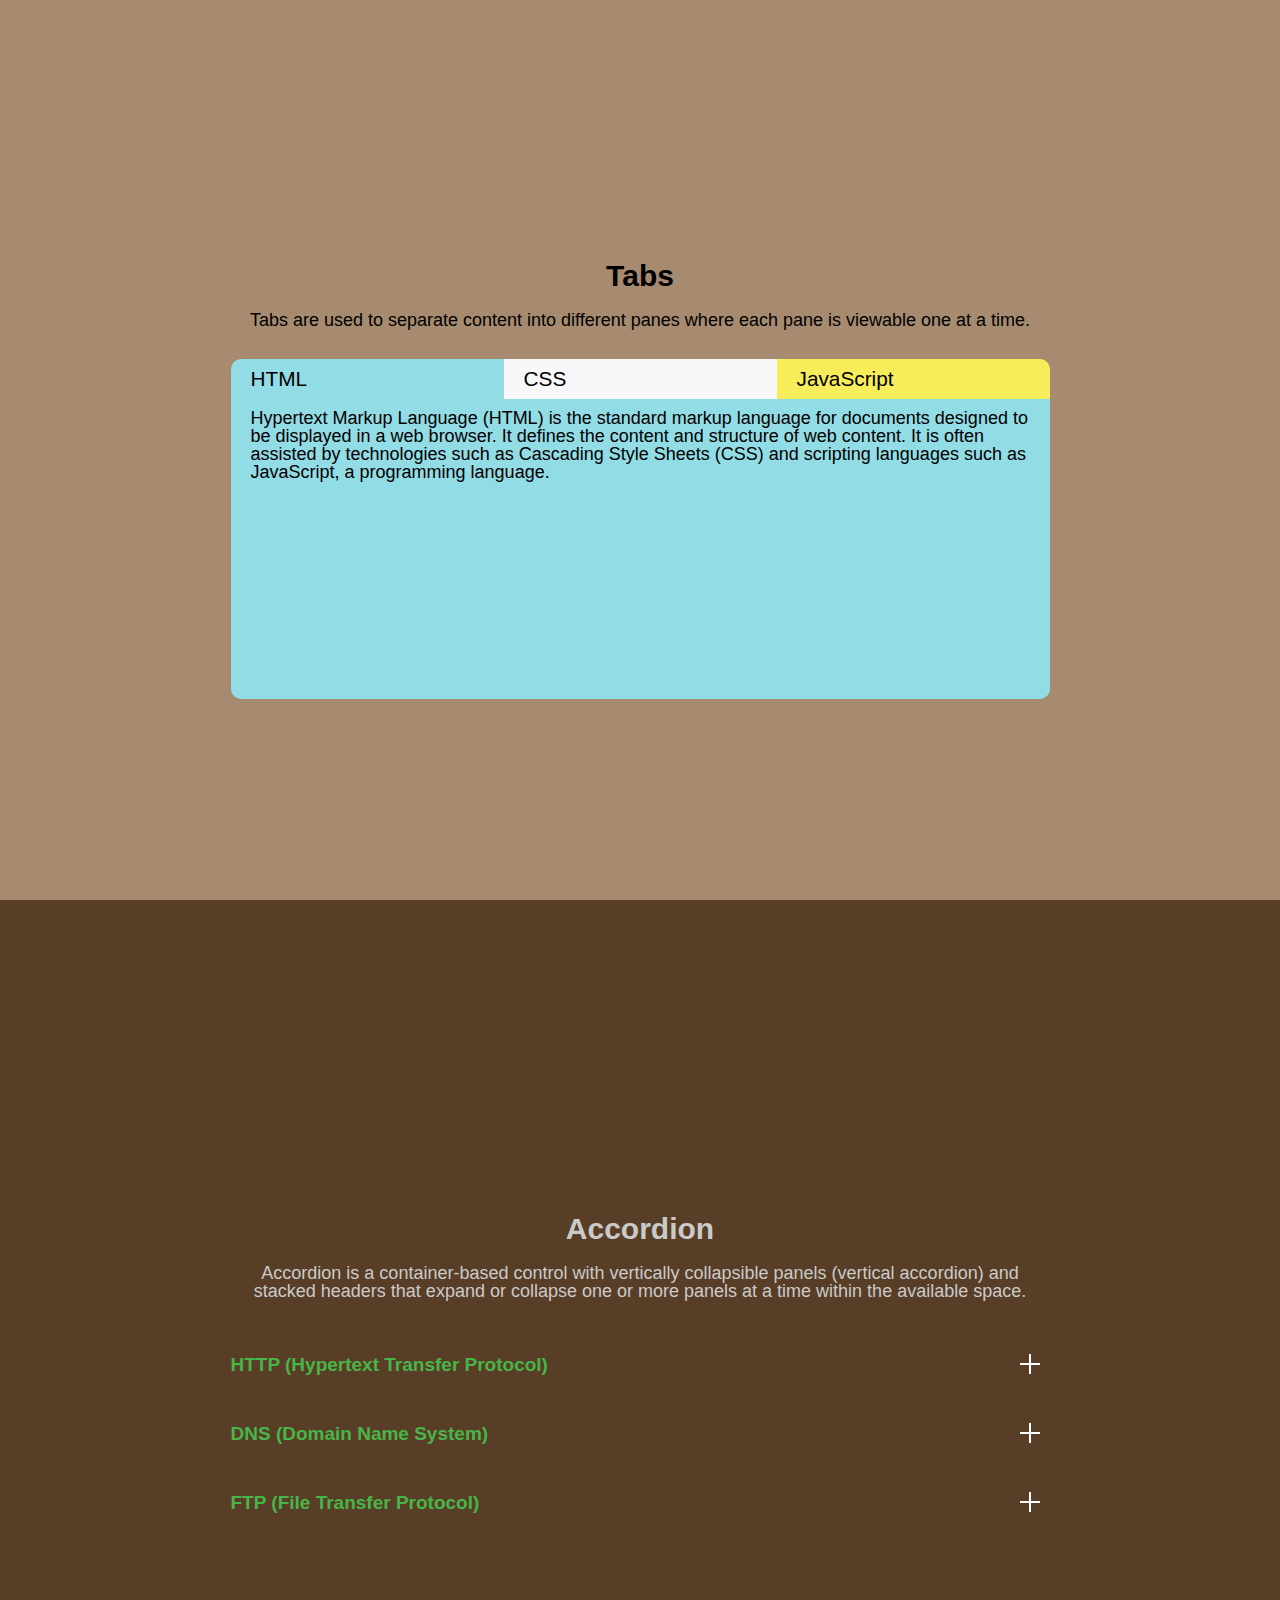
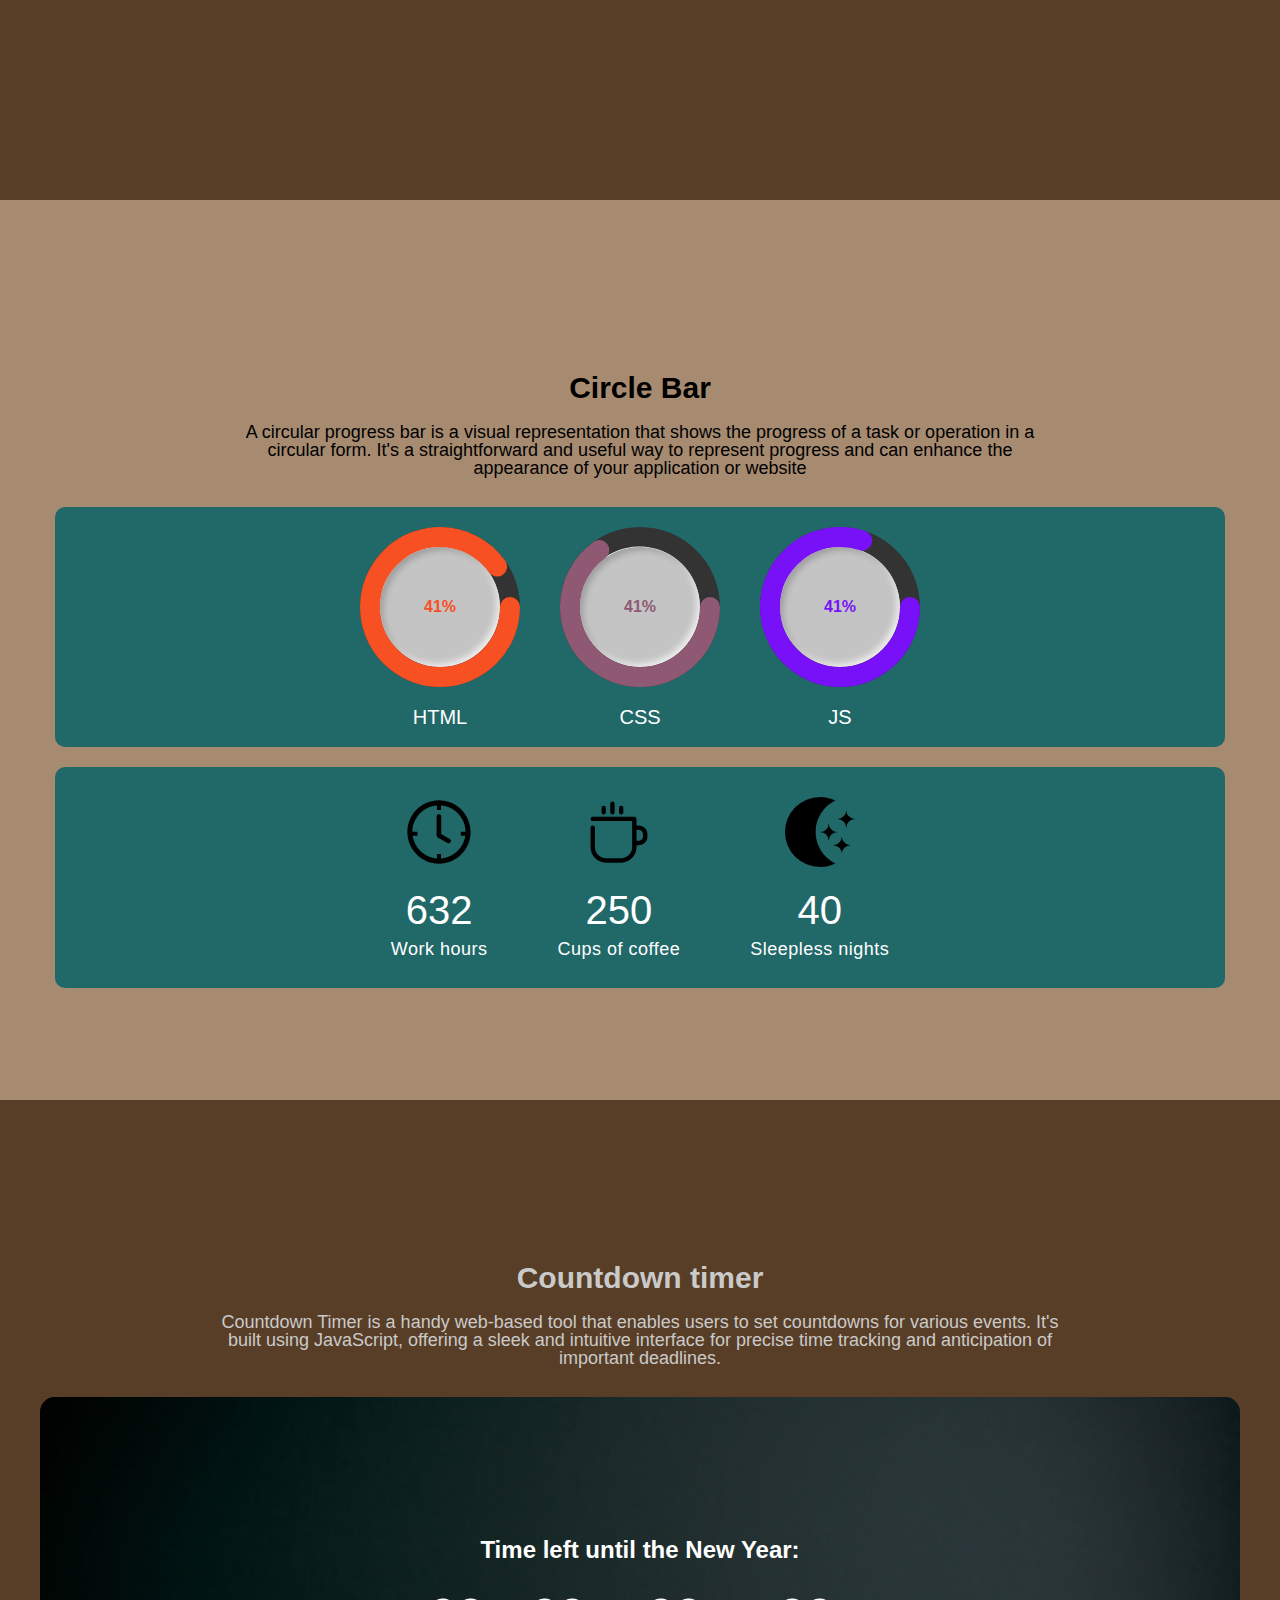
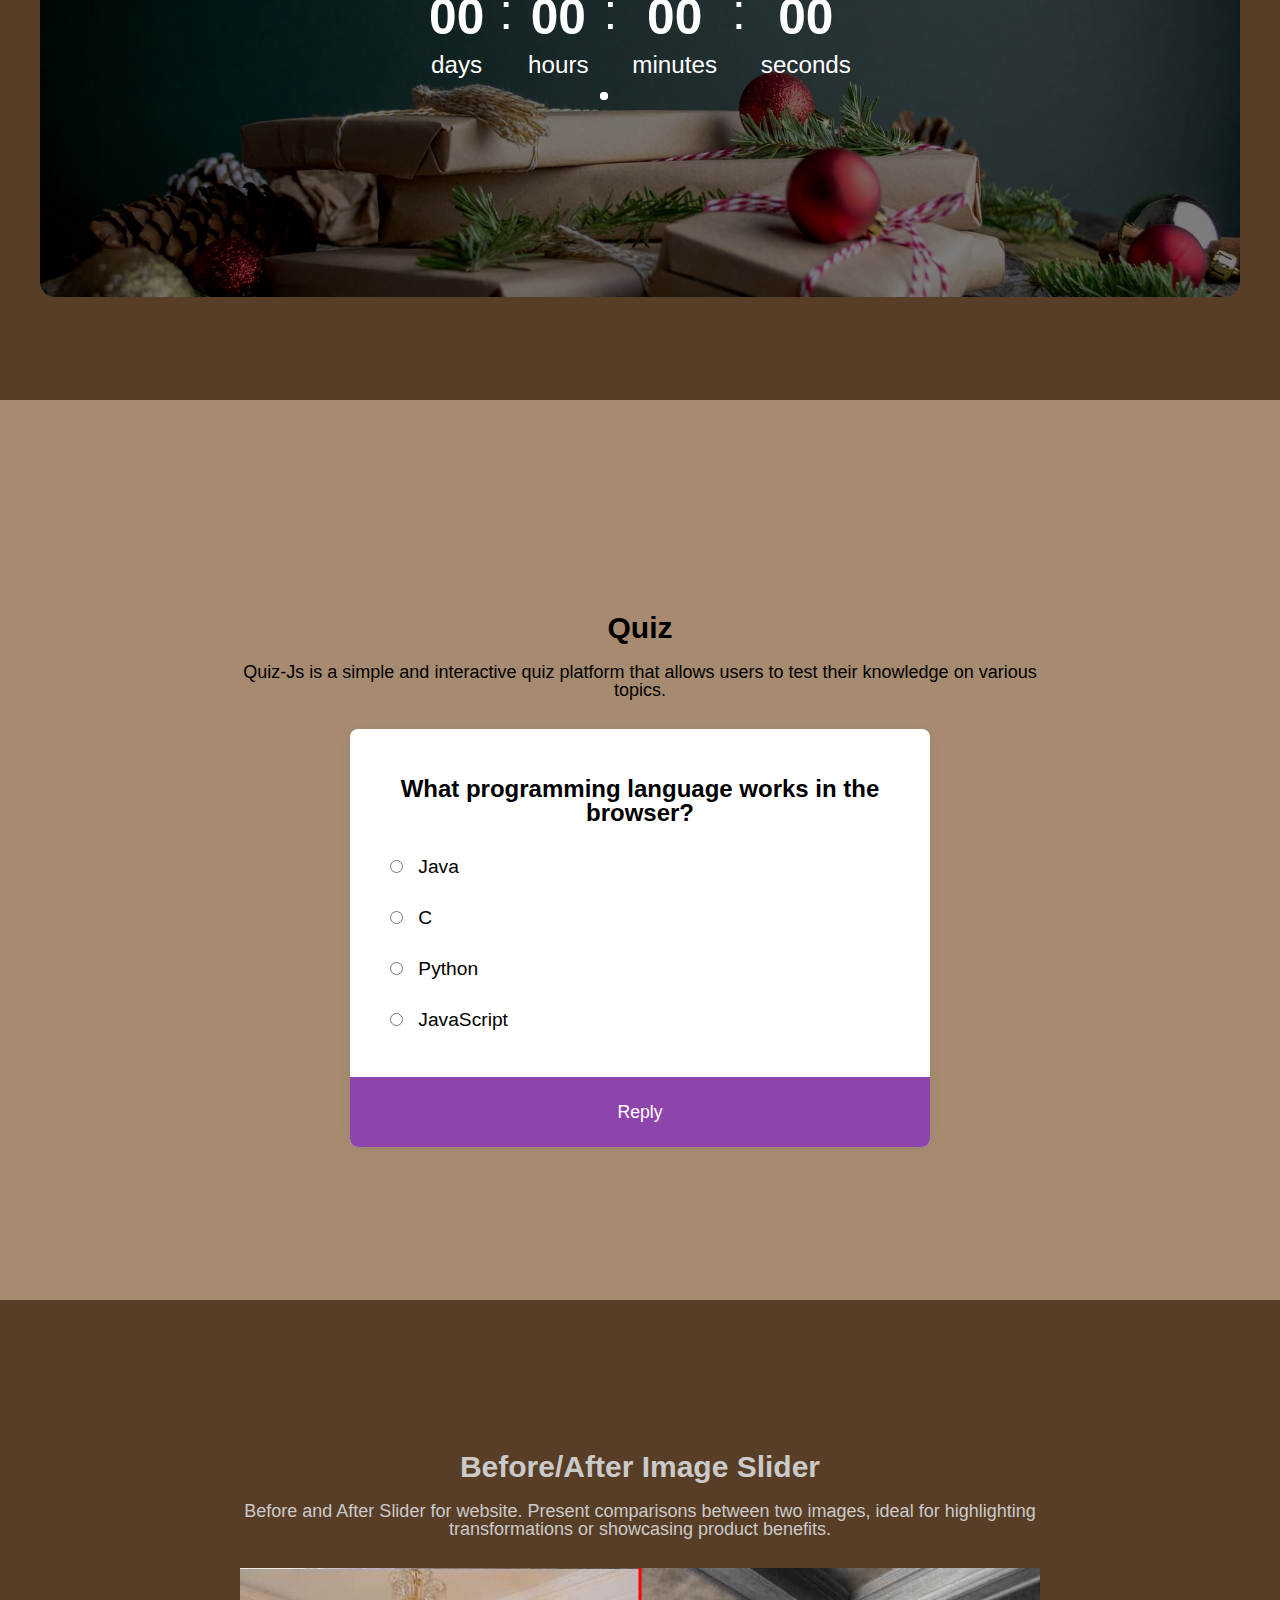
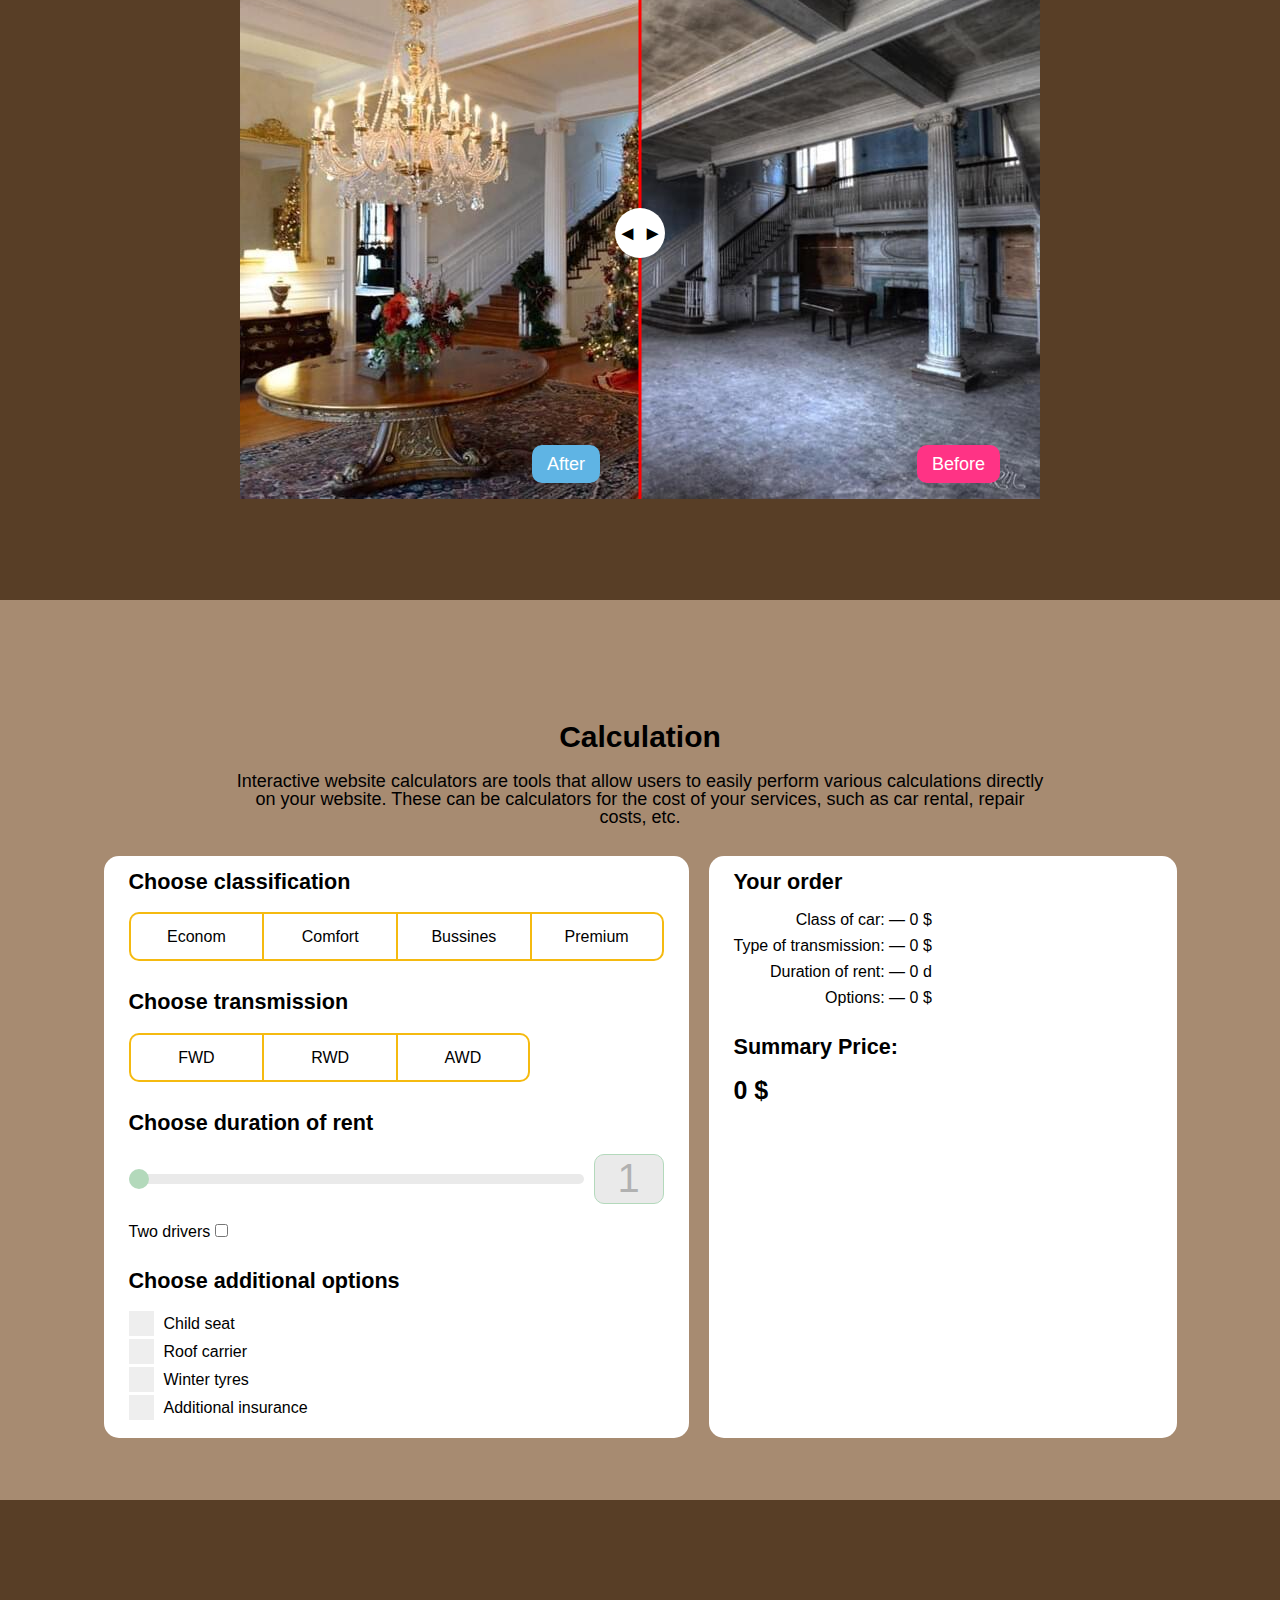
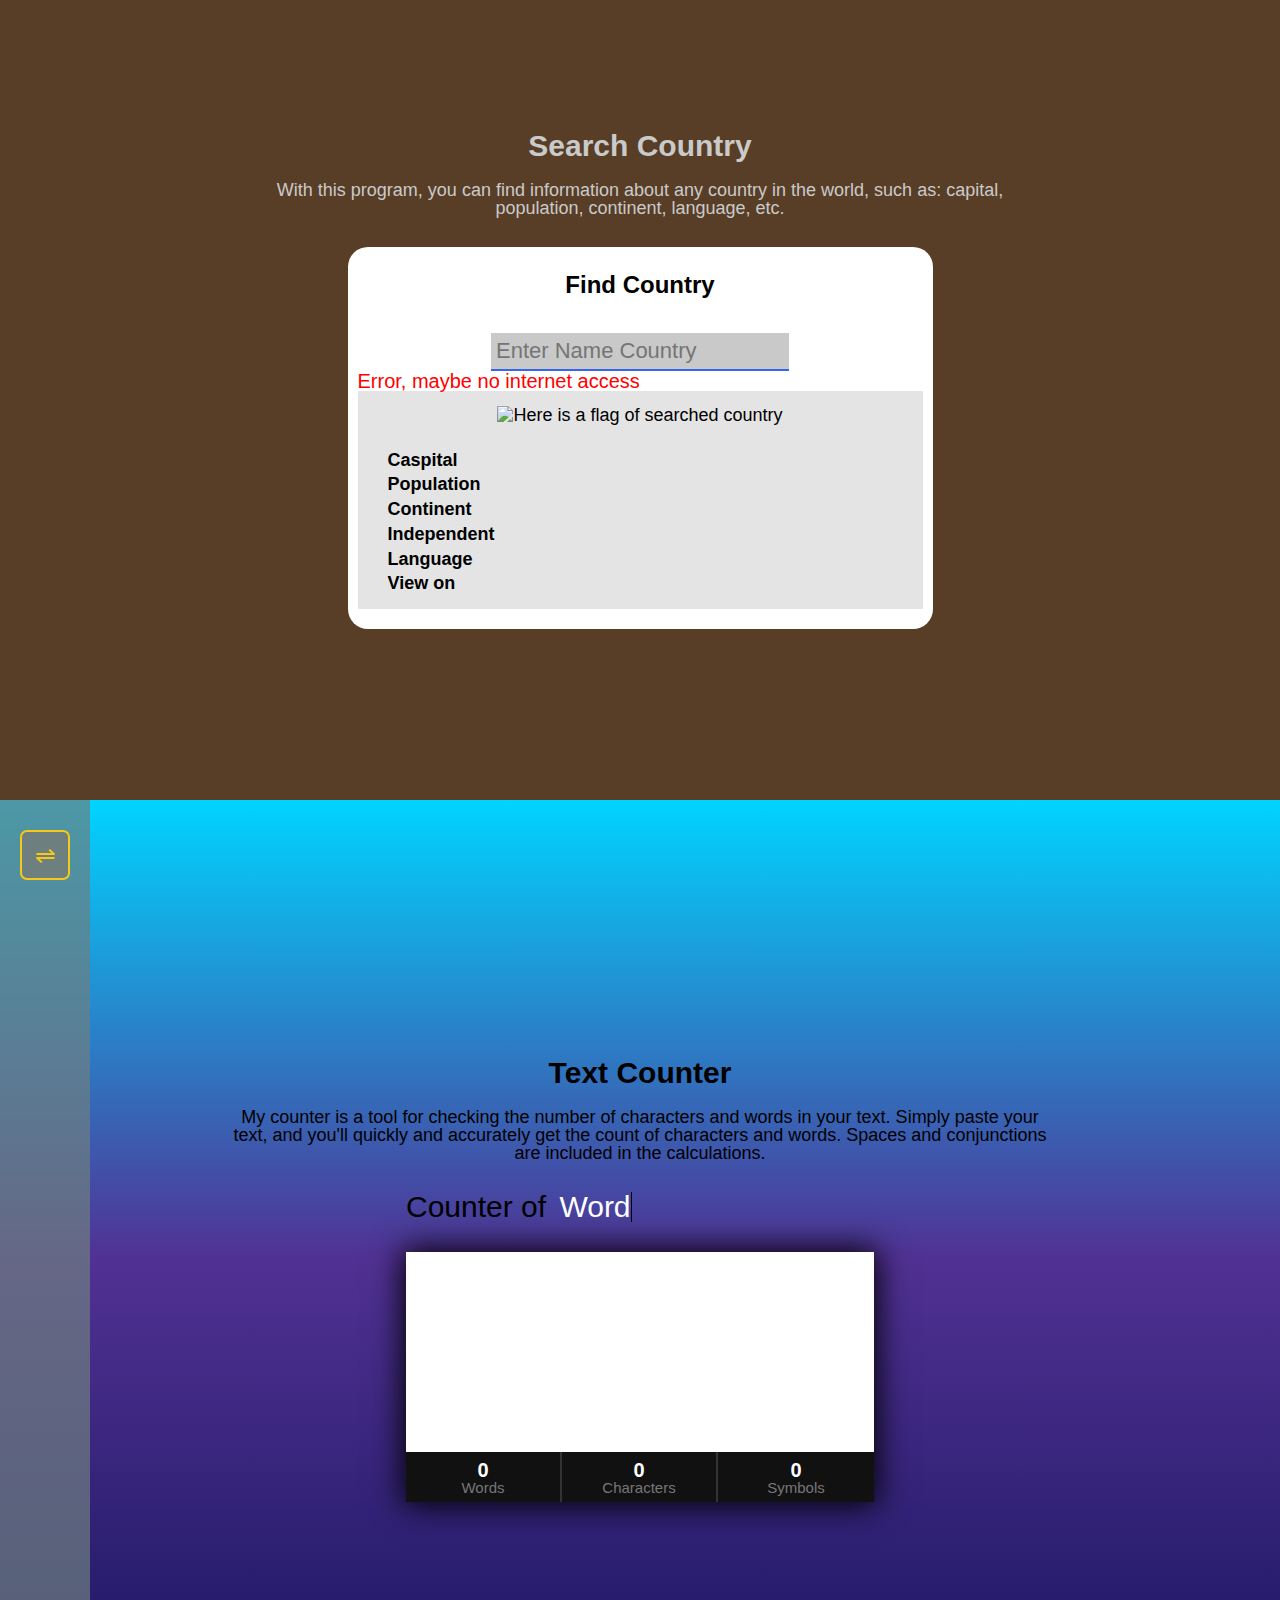
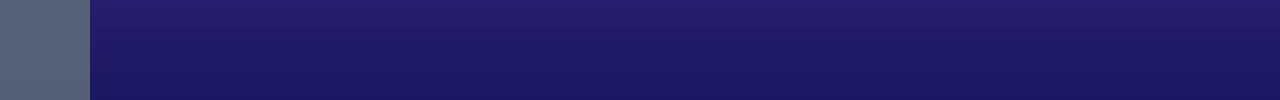
==== commit b5fc2adc: "Add files via upload" ====
--- a/index.html
+++ b/index.html
@@ -23,7 +23,7 @@
  
 <div class="sideblock">
-  <button class="sideblock__toggle"> <span>→</span> </button>
+  <button class="sideblock__toggle"> <span>&#8652;</span> </button>
 </div>
 <aside class="sidemenu">
       <nav class="sidemenu__nav nav">
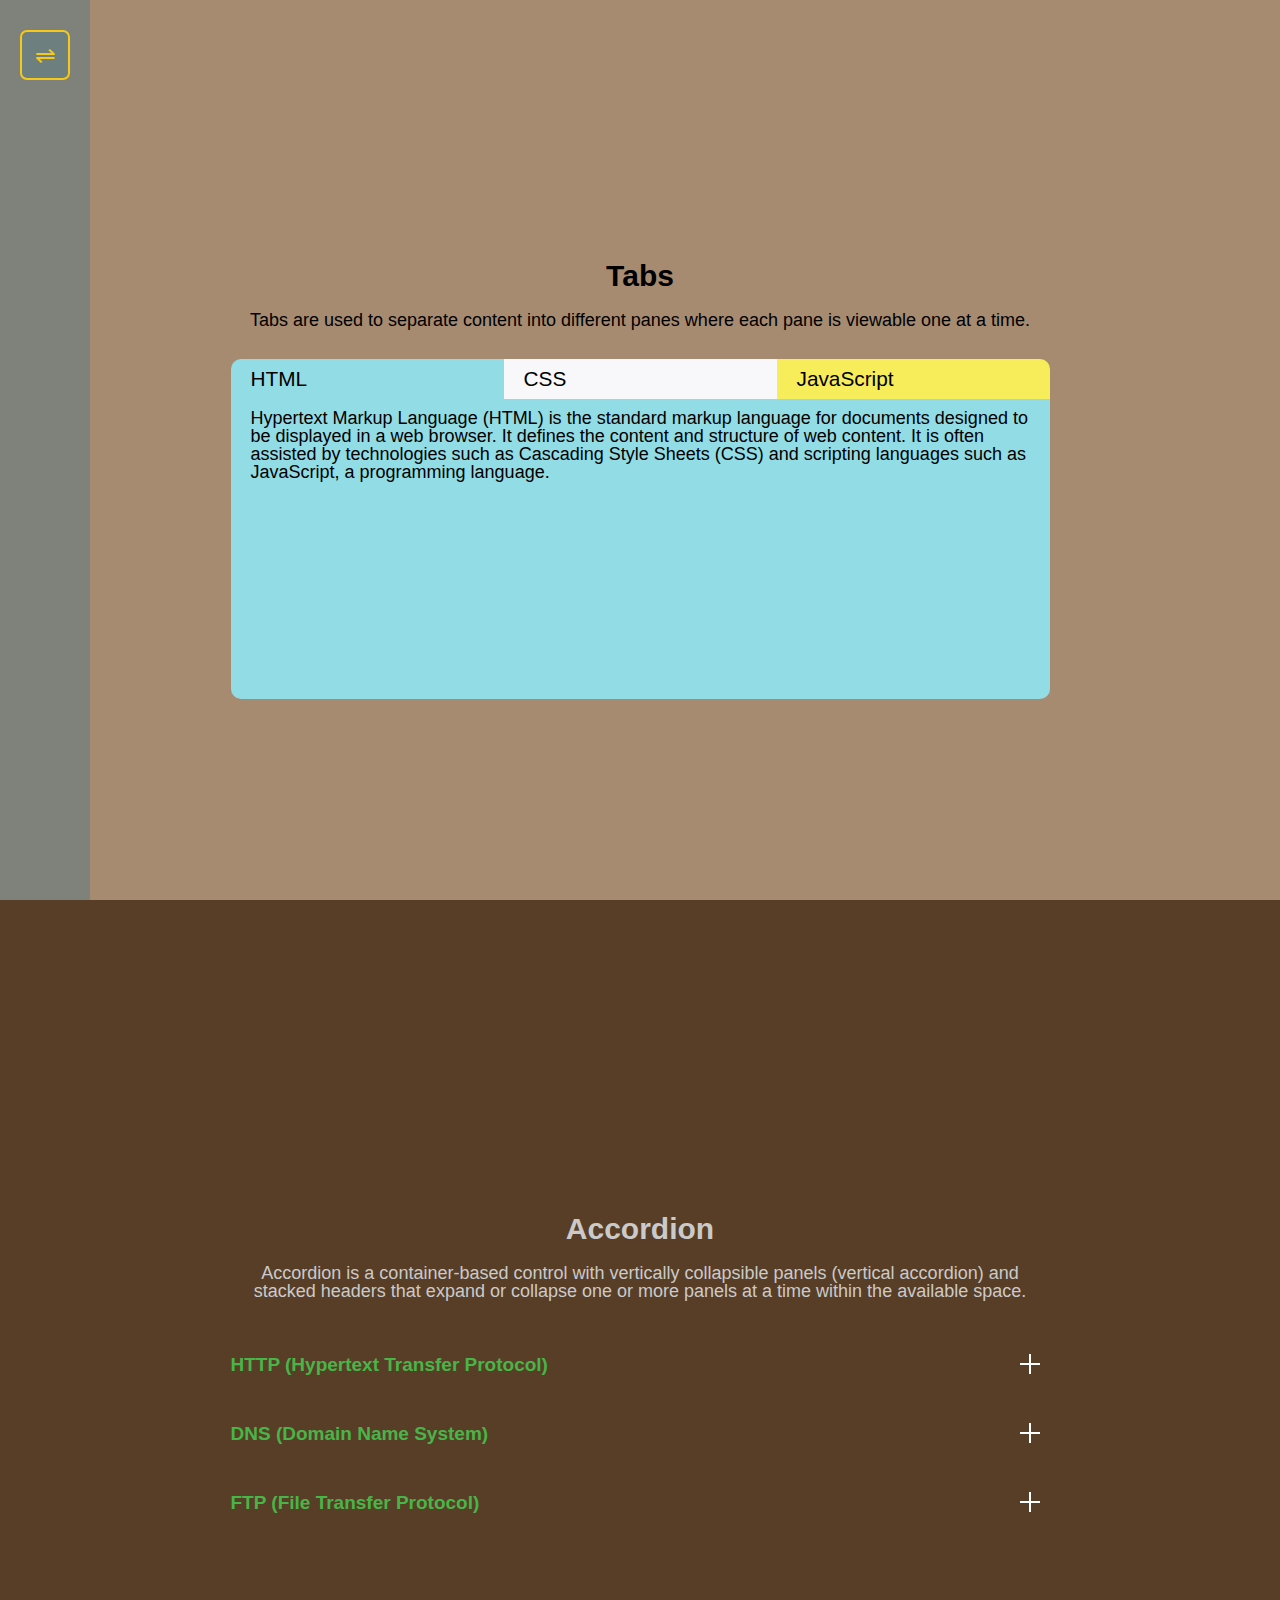
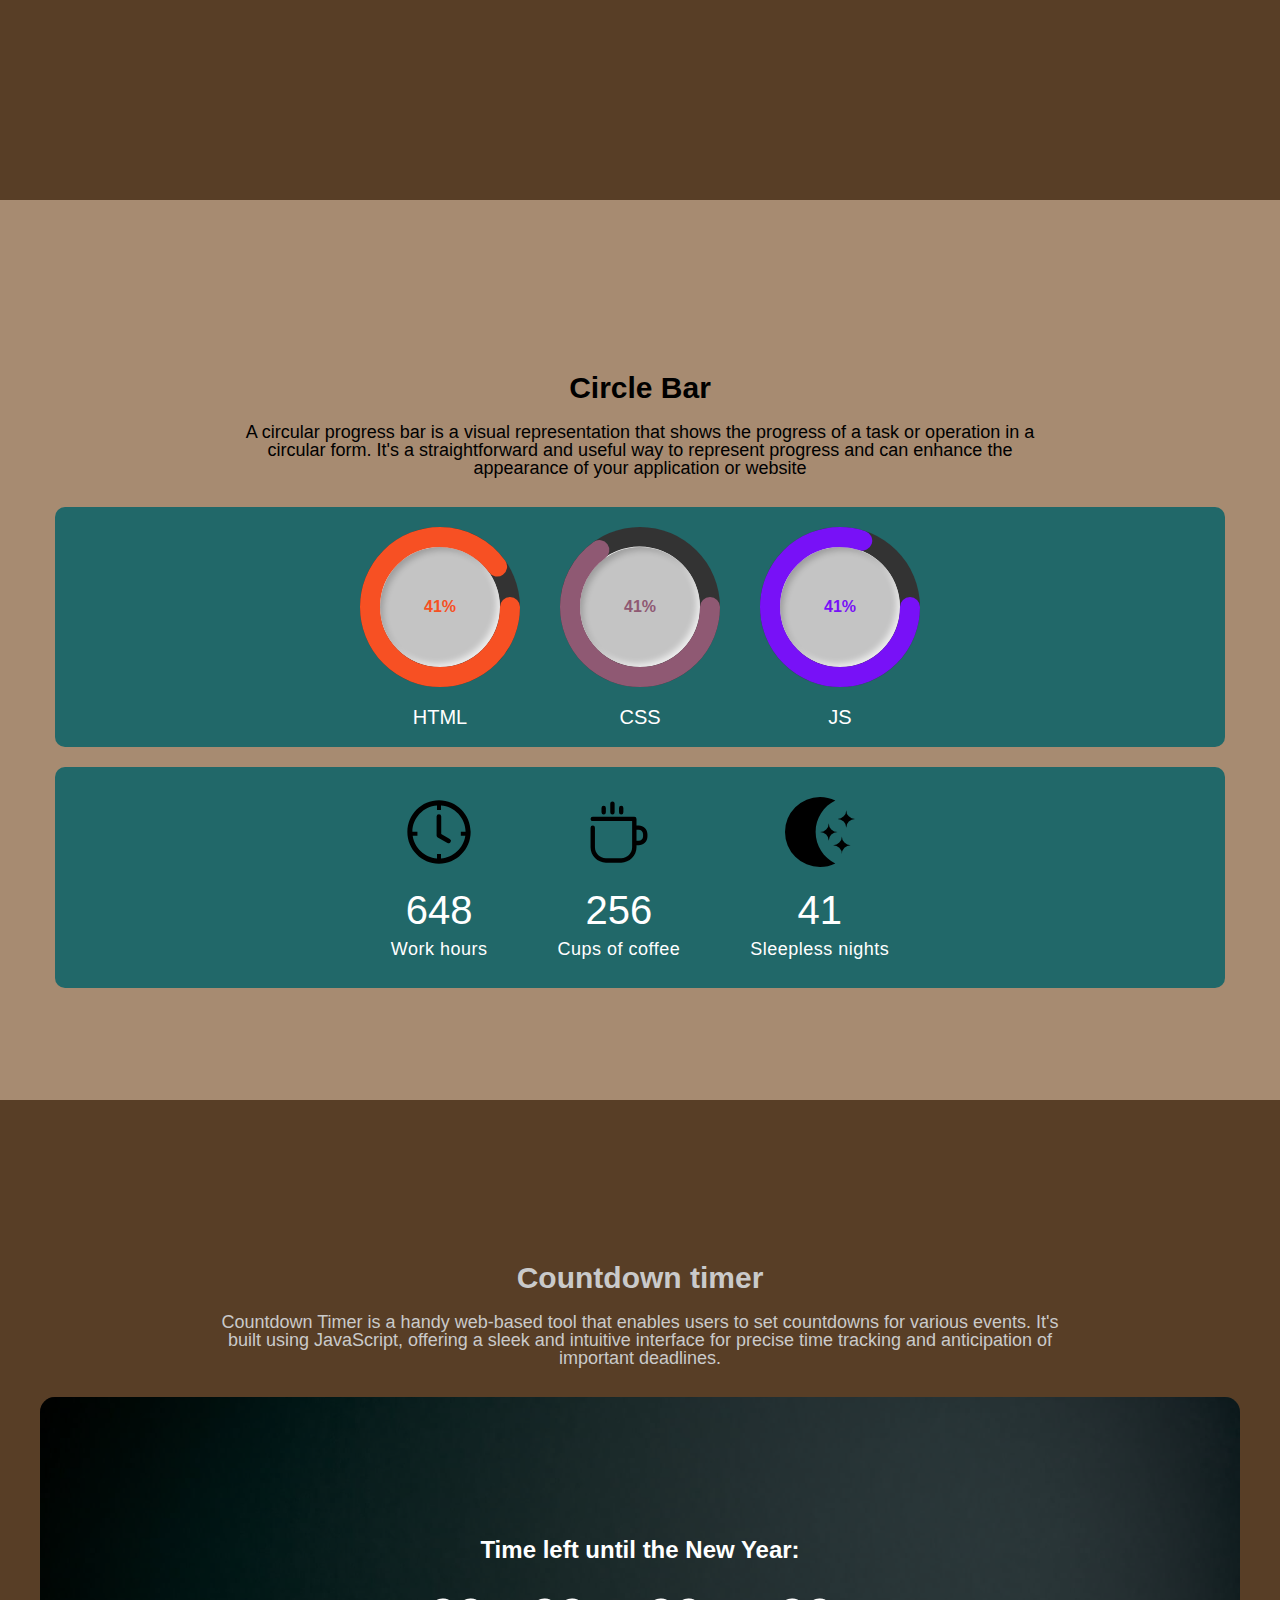
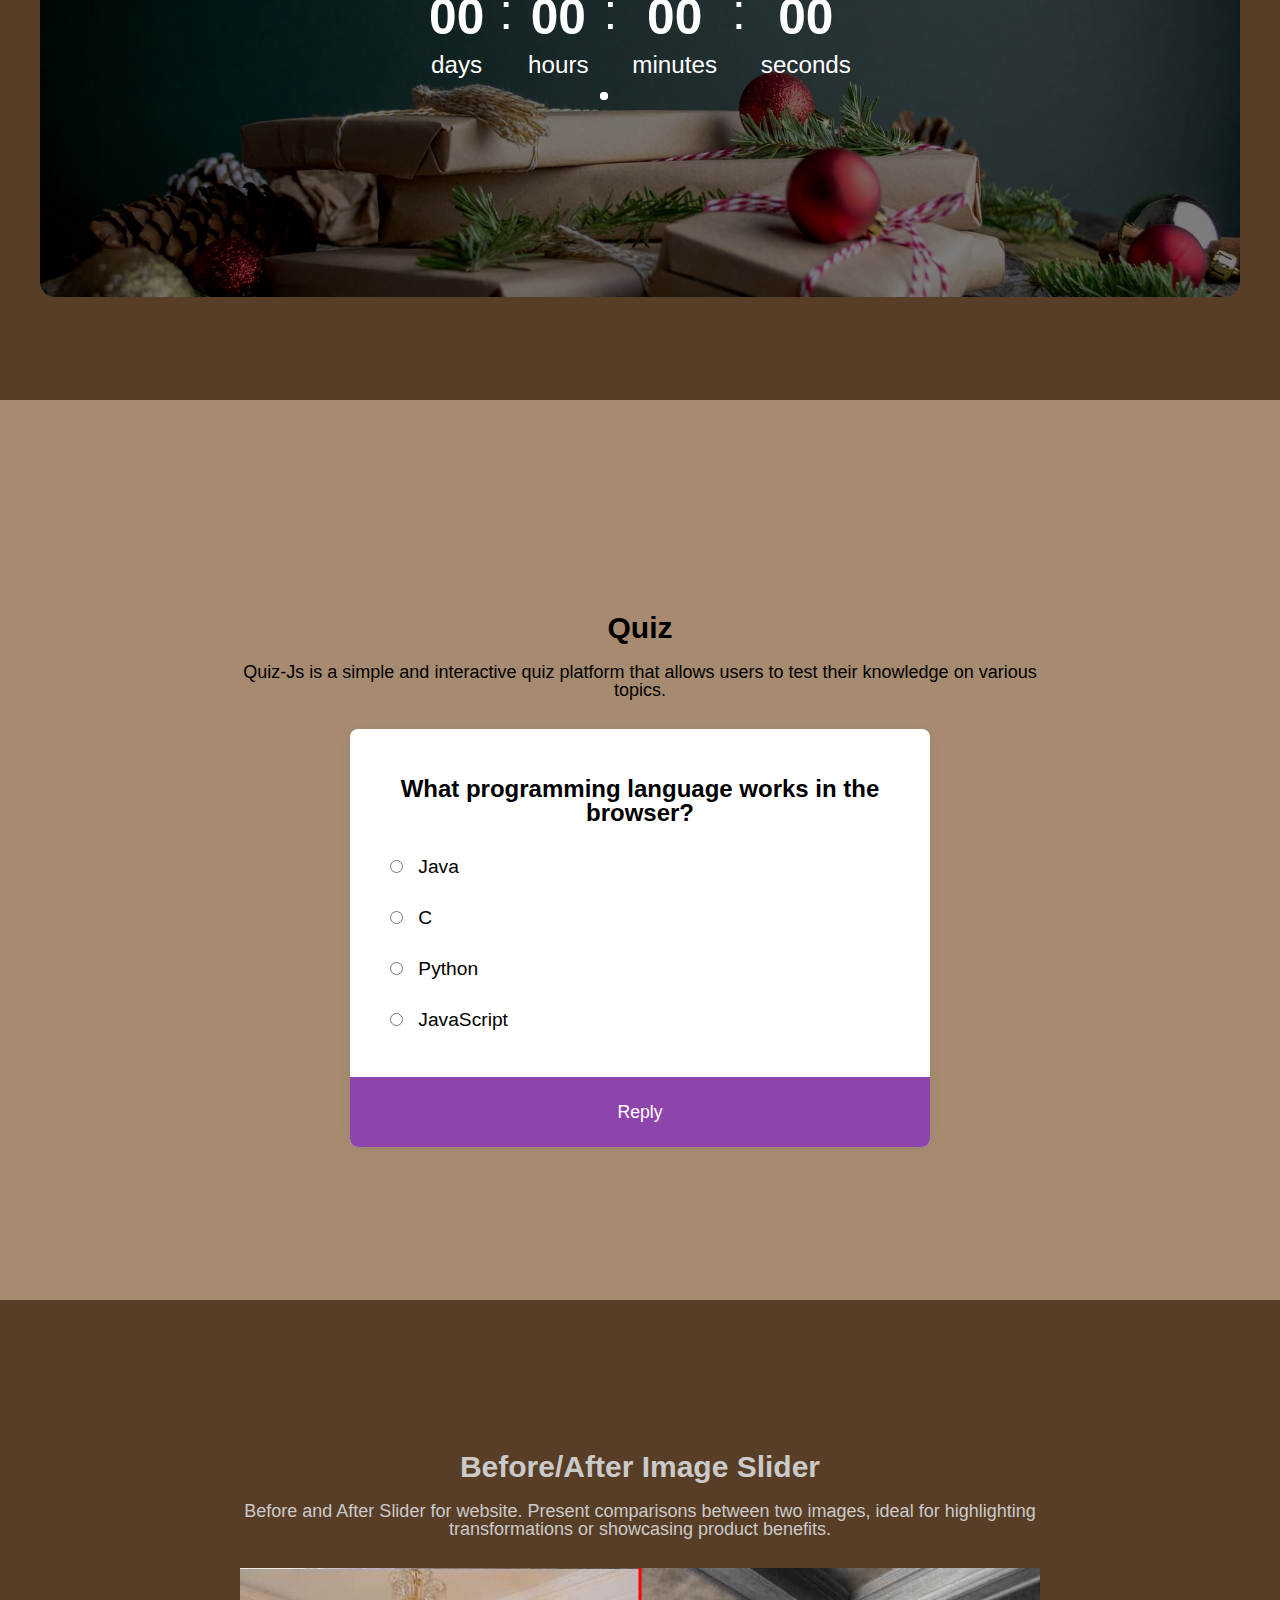
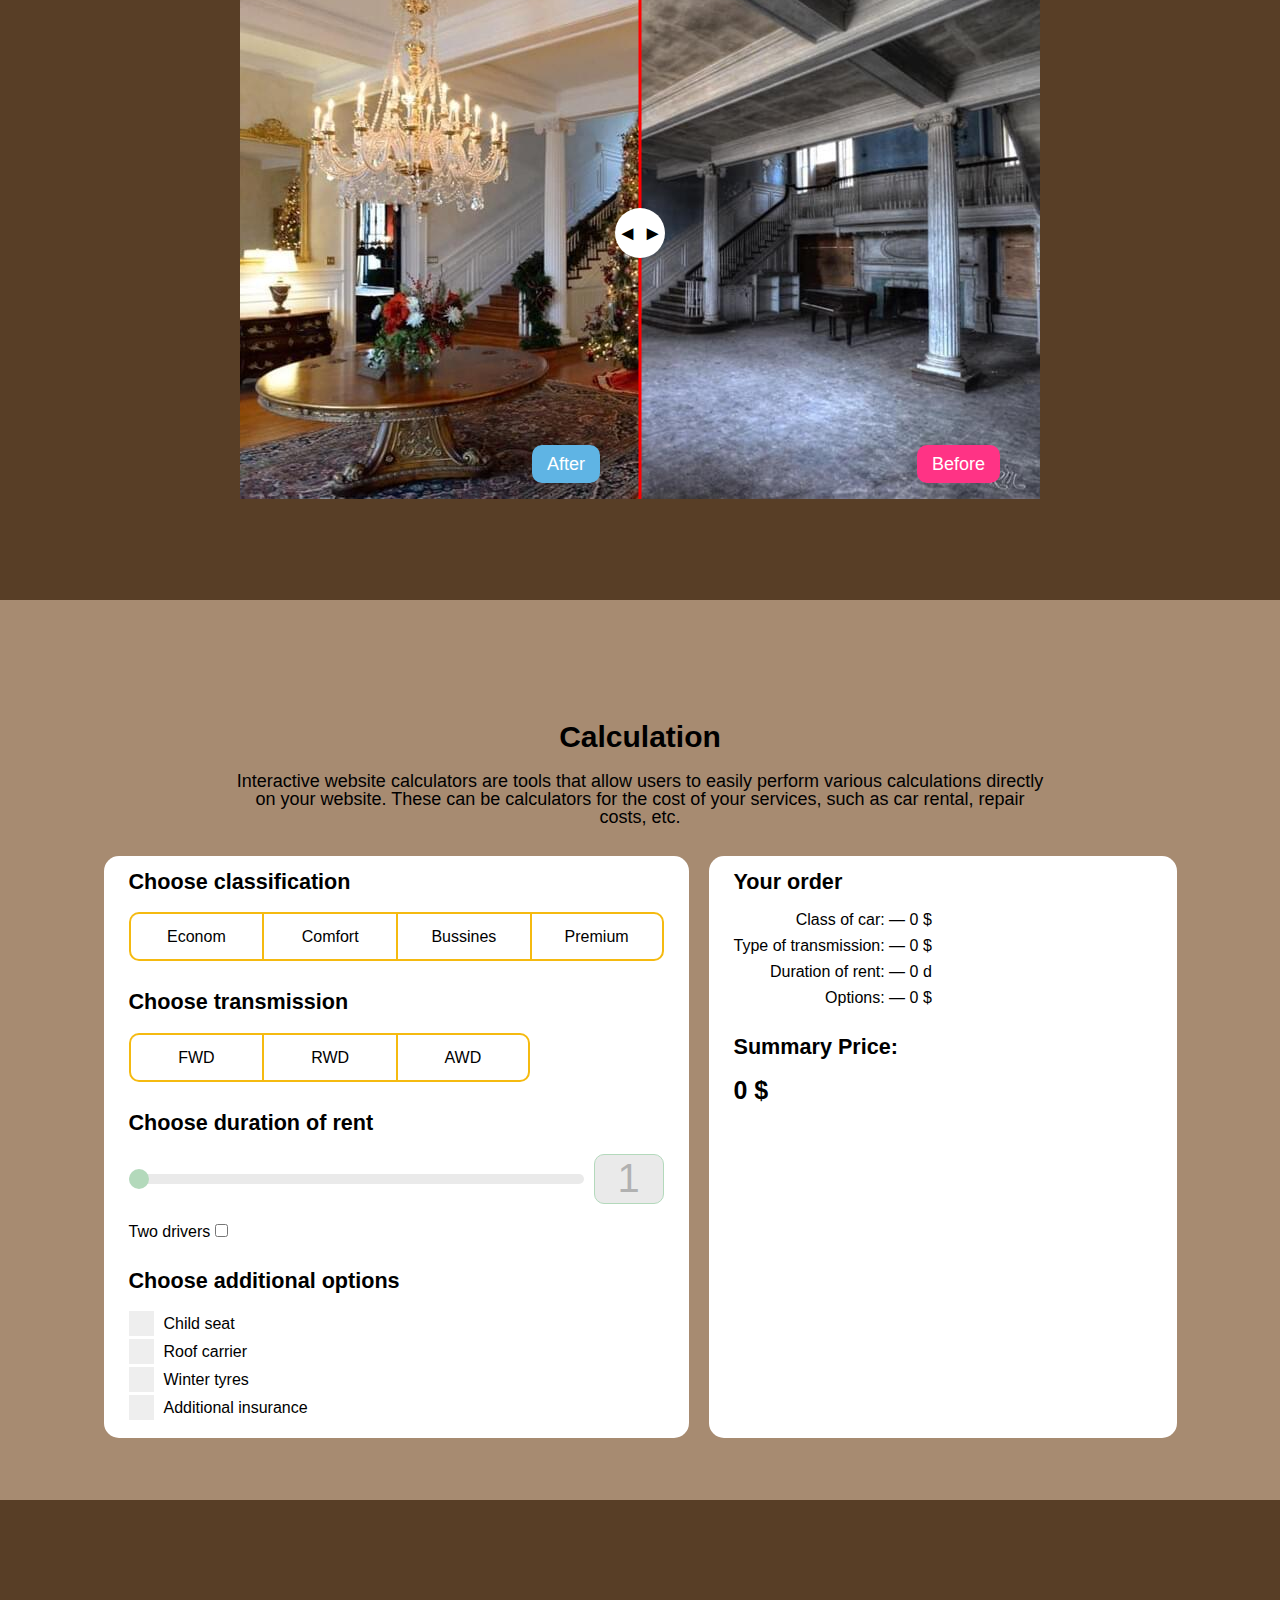
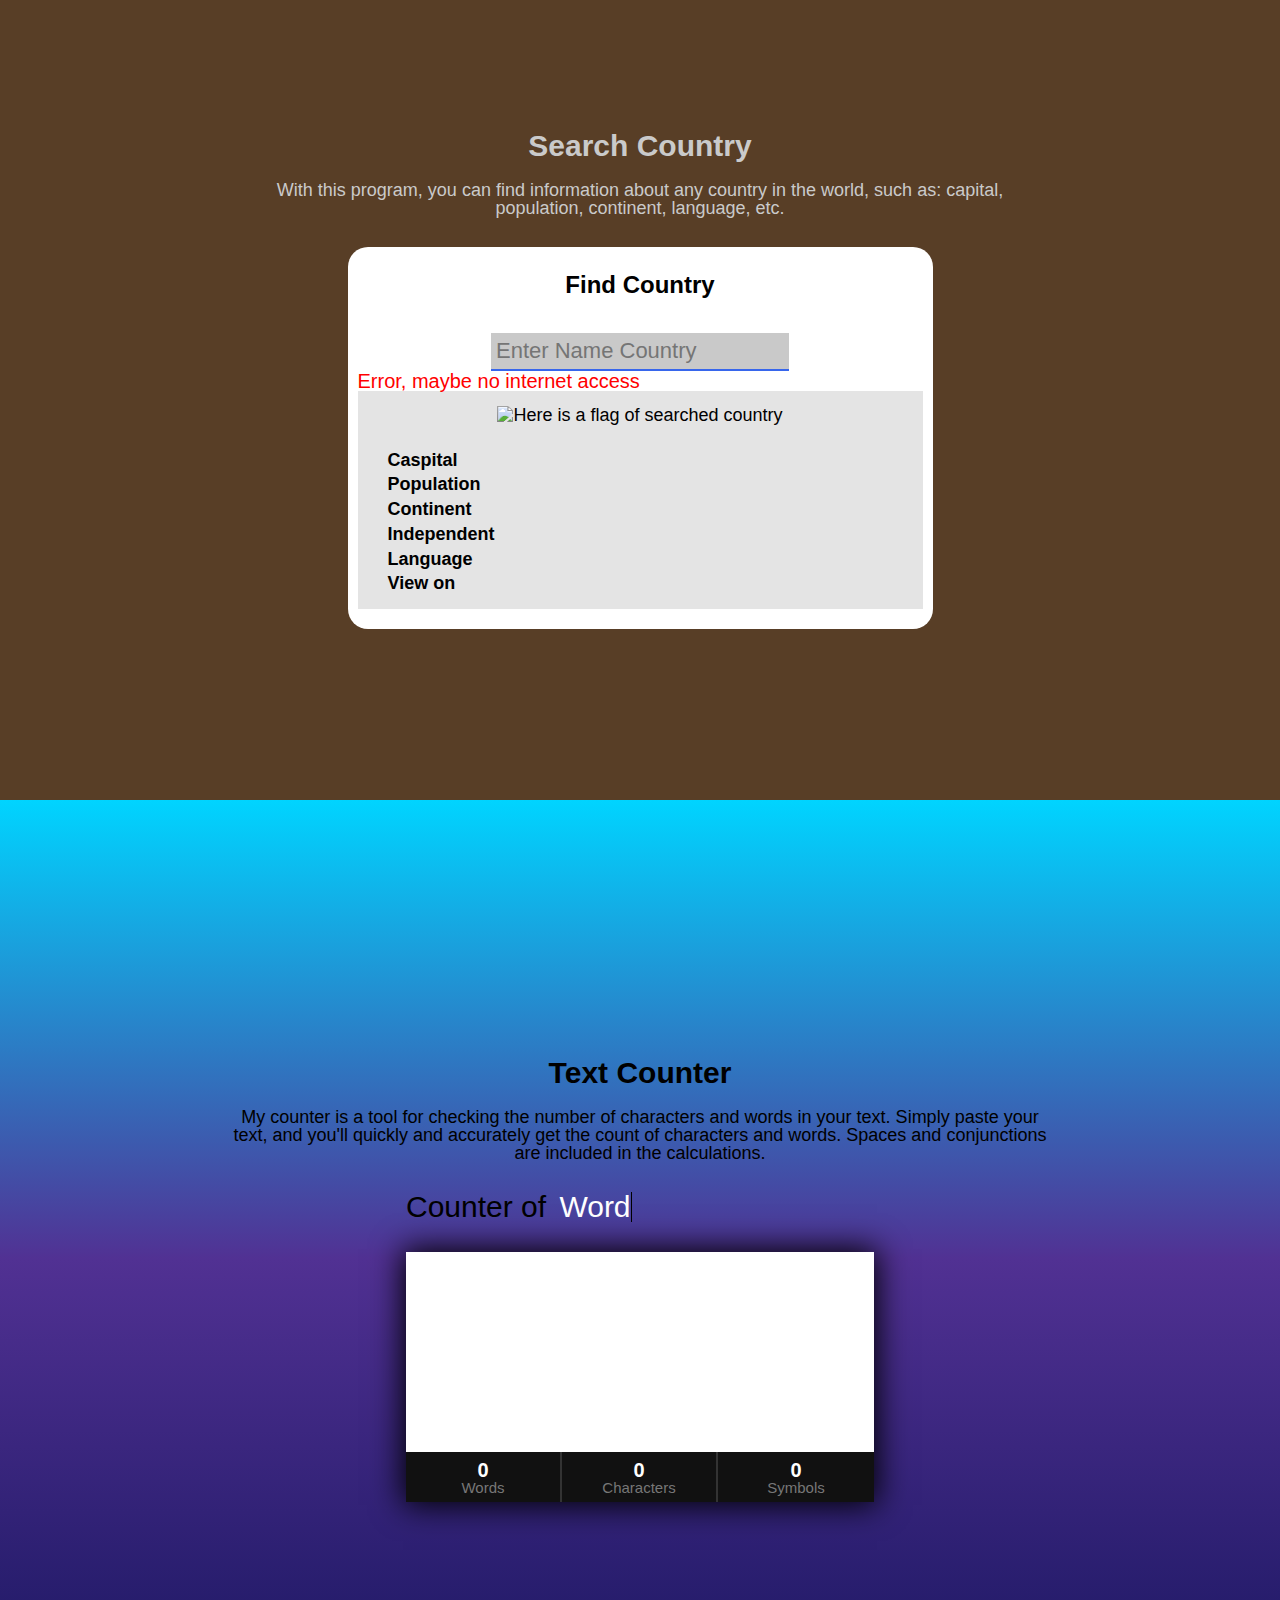
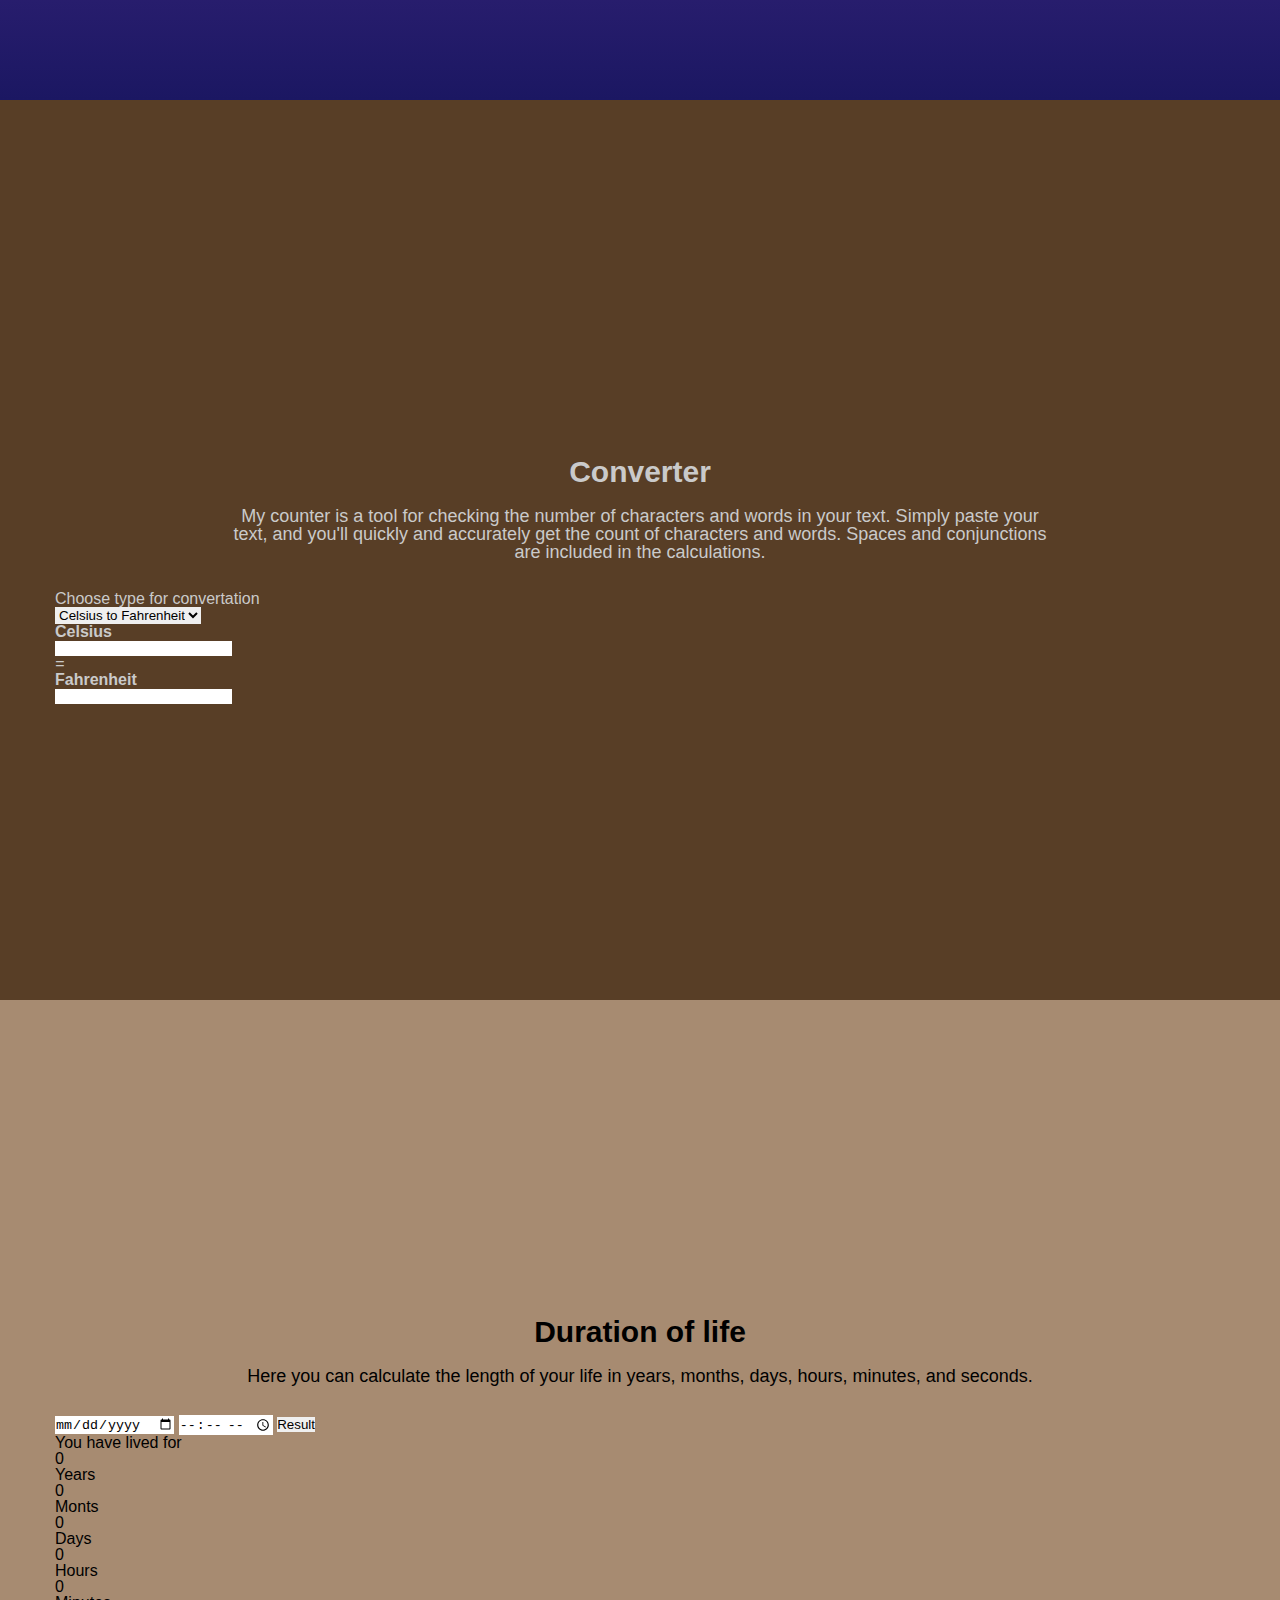
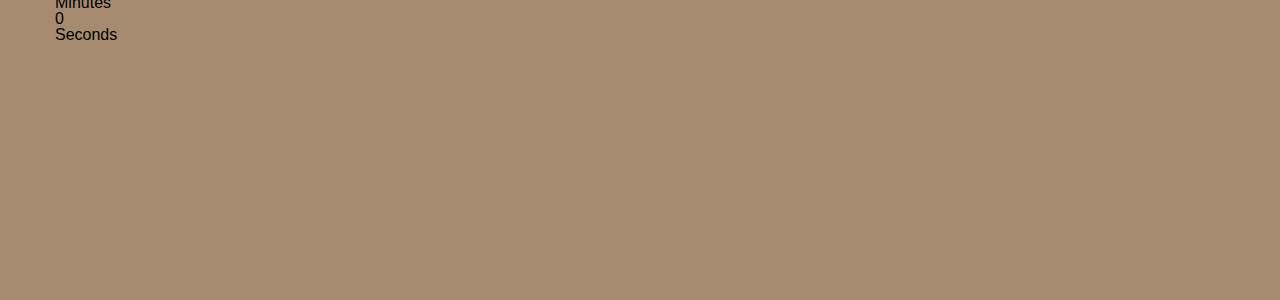
==== commit e234c270: "Add files via upload" ====
--- a/index.html
+++ b/index.html
@@ -37,6 +37,8 @@
           <li class="nav__item"><a href="#" class="nav__link" data-anchor="calculation">Calculation</a></li>
           <li class="nav__item"><a href="#" class="nav__link" data-anchor="search-country">Search Country</a></li>
           <li class="nav__item"><a href="#" class="nav__link" data-anchor="text-counter">Text Counter</a></li>
+          <li class="nav__item"><a href="#" class="nav__link" data-anchor="converter">Converter</a></li>
+          <li class="nav__item"><a href="#" class="nav__link" data-anchor="time-since-birthday">Life Time</a></li>
         </ul>
       </nav>
 </aside>
@@ -52,7 +54,7 @@
         <ul class="tabs__header">
           <li class="tabs__item" style="background-color:#92DCE5" id="html">HTML</li>
           <li class="tabs__item" style="background-color:#F8F7F9" id="css">CSS</li>
-          <li class="tabs__item"style="background-color:#F7EC59" id="js">JavaScript</li>
+          <li class="tabs__item" style="background-color:#F7EC59" id="js">JavaScript</li>
         </ul>
         <div class="tabs__body active" style="background-color:#92DCE5" data-tab="html">
           <div class="tabs__content">
@@ -87,7 +89,7 @@
       <div class="accordeon__row">
         <div class="wrapper">
             <div class="accordeon__item ">
-              <div class="accordeon__target" aria-expanded="false">
+              <div class="accordeon__target" aria-expanded="false" role="contentinfo">
                 <h2 class="accordeon__title">HTTP (Hypertext Transfer Protocol)</h2>
                 <span class="accordeon__arrow"></span>
               </div>
@@ -96,7 +98,7 @@
               </div>
             </div>
             <div class="accordeon__item">
-              <div class="accordeon__target"  aria-expanded="false">
+              <div class="accordeon__target"  aria-expanded="false" role="contentinfo">
                 <h2 class="accordeon__title">DNS (Domain Name System)</h2>
                 <span class="accordeon__arrow"></span>
               </div>
@@ -105,7 +107,7 @@
               </div>
             </div>
             <div class="accordeon__item">
-              <div class="accordeon__target"  aria-expanded="false">
+              <div class="accordeon__target"  aria-expanded="false" role="contentinfo">
                 <h2 class="accordeon__title">FTP (File Transfer Protocol)</h2>
                 <span class="accordeon__arrow"></span>
               </div>
@@ -136,7 +138,7 @@
               </div>
               <svg xmlns="http://www.w3.org/2000/svg" version="1.1" width="160px" height="160px">
                 <defs>
-                  <linearGradient id="GradientColor">
+                  <linearGradient id="GradientColor1">
                     <stop offset="0%" stop-color="#e91e63" />
                     <stop offset="100%" stop-color="#673ab7" />
                   </linearGradient>
@@ -157,7 +159,7 @@
               </div>
               <svg xmlns="http://www.w3.org/2000/svg" version="1.1" width="160px" height="160px">
                 <defs>
-                  <linearGradient id="GradientColor">
+                  <linearGradient id="GradientColor2">
                     <stop offset="0%" stop-color="#e91e63" />
                     <stop offset="100%" stop-color="#673ab7" />
                   </linearGradient>
@@ -178,7 +180,7 @@
               </div>
               <svg xmlns="http://www.w3.org/2000/svg" version="1.1" width="160px" height="160px">
                 <defs>
-                  <linearGradient id="GradientColor">
+                  <linearGradient id="GradientColor3">
                     <stop offset="0%" stop-color="#e91e63" />
                     <stop offset="100%" stop-color="#673ab7" />
                   </linearGradient>
@@ -226,7 +228,7 @@
 
             <h1 class="title">Time left until the New Year:</h1>
             <div id="year" class="year"></div>
-            <div class="countdown" id=countdown>
+            <div class="countdown">
                 <div class="time">
                     <h2 id="days">00</h2>
                     <small>days</small>
@@ -261,7 +263,7 @@
         <p class="skills__info descr__info">Quiz-Js is a simple and interactive quiz platform that allows users to test their knowledge on various topics.</p>
       </div>
         <div class="quiz__wrap">
-          <div class="quiz-content" id="quiz">
+          <div class="quiz-content">
 
         		<div class="quiz-header" id="header">
         			<h2 class="title">Загружаем вопрос...</h2>
@@ -289,8 +291,8 @@
 			<div class="beforeafter__img_dragger-verticalline"></div>
 			<div class="beforeafter__img_dragger-circle"> ◄ ► </div>
 		</div>
-		<div class="beforeafter__img beforeafter__img--bottom" id="one">  <img src="images/pic1.jpeg"> </div>
-		<div class="beforeafter__img beforeafter__img--top" id="two"><img src="images/pic2.jpeg"></div>
+		<div class="beforeafter__img beforeafter__img--bottom" id="one">  <img src="images/pic1.jpeg" alt="image-before"> </div>
+		<div class="beforeafter__img beforeafter__img--top" id="two"><img src="images/pic2.jpeg" alt="image-after"></div>
 	</div>
     </div>
   </section>
@@ -359,7 +361,7 @@
           <div class="choose__duration duration">
             <h2 class="duration__title">Choose duration of rent</h2>
             <div class="duration__content">
-              <div class="duration__label disabled-childs" for="duration-hours" data-forresult="result-duration">
+              <div class="duration__label disabled-childs" data-forresult="result-duration">
                 <input class="duration__range listener-range" type="range" value="1" min="1" max="30" id="duration-hours">
                 <input class="duration__output" type="number" value="1">
               </div>
@@ -481,12 +483,82 @@
         </div>
     </div>
   </section>
+  <section class="section converter" id="converter">
+    <div class="converter__container container">
+      <div class="converter__descr descr">
+        <h2 class="converter__title descr__title">Converter</h2>
+        <p class="converter__info descr__info">My counter is a tool for checking the number of characters and words in your text. Simply paste your text, and you'll quickly and accurately get the count of characters and words. Spaces and conjunctions are included in the calculations.</p>
+      </div>
+      <div class="converter__choose_type" >
+        <p class="converter__choose_action">Choose type for convertation</p>
+        <select class="converter__choose_options" id="options">
+          <option value="temperature" selected>Celsius to Fahrenheit</option>
+          <option value="distance">Kilometrs to Miles</option>
+          <option value="weight">Kilograms to Pounds</option>
+        </select>
+      </div>
+      <div class="converter__wrap wrapper">
+        <div class="converter__wrap_input-box">
+          <h6 class="converter__wrap_title converter__title_1">Celsius</h6>
+          <input class="converter__wrap_input" type="number" id="field-1">
+        </div>
+        <i class="converter__wrap_icon">=</i>
+        <div class="converter__wrap_input-box">
+          <h6 class="converter__wrap_title converter__title_2">Fahrenheit</h6>
+          <input class="converter__wrap_input" type="number" id="field-2">
+        </div>
+      </div>
+    </div>
+  </section>
+  <section class="longevity section" id="time-since-birthday">
+    <div class="longevity__container container">
+      <div class="longevity__descr descr">
+        <h2 class="longevity__title descr__title">Duration of life</h2>
+        <p class="longevity__info descr__info">Here you can calculate the length of your life in years, months, days, hours, minutes, and seconds.</p>
+      </div>
+      <div class="longevity__wrap">
+        <div class="longevity__enter_date">
+          <input type="date" class="longevity__input" id="date">
+          <input type="time" class="longevity__input qwert" id="time">
+          <input type="button" class="longevity__btn" value="Result">
+          <input type="button" class="longevity__btn longevity__btn_reset hide" value="Reset">
+        </div>
+        <div class="longevity__result_title">You have lived for</div>
+        <div class="longevity__result">
+          <div class="longevity__result_years">
+            <p class="longevity__result_value value-years">0</p>
+            <p class="longevity__result_text">Years</p>
+          </div>
+          <div class="longevity__result_months">
+            <p class="longevity__result_value value-months">0</p>
+            <p class="longevity__result_text">Monts</p>
+          </div>
+          <div class="longevity__result_days">
+            <p class="longevity__result_value value-days">0</p>
+            <p class="longevity__result_text">Days</p>
+          </div>
+          <div class="longevity__result_hours">
+            <p class="longevity__result_value value-hours">0</p>
+            <p class="longevity__result_text">Hours</p>
+          </div>
+          <div class="longevity__result_minutes">
+            <p class="longevity__result_value value-minutes">0</p>
+            <p class="longevity__result_text">Minutes</p>
+          </div>
+          <div class="longevity__result_seconds">
+            <p class="longevity__result_value value-seconds">0</p>
+            <p class="longevity__result_text">Seconds</p>
+          </div>
+        </div>
+      </div>
+    </div>
+  </section>
 </main>
 
     <footer class="footer">
 
     </footer>
-  </div>
+
   <script src="js/main.min.js"></script>
 </body>
 </html>
--- a/css/style.min.css
+++ b/css/style.min.css
@@ -1737,6 +1737,9 @@
   .print__block {
     width: 90%;
   }
+  .print__title {
+    min-width: 100%;
+  }
 }
 /*header styles*/
 .icon-menu {
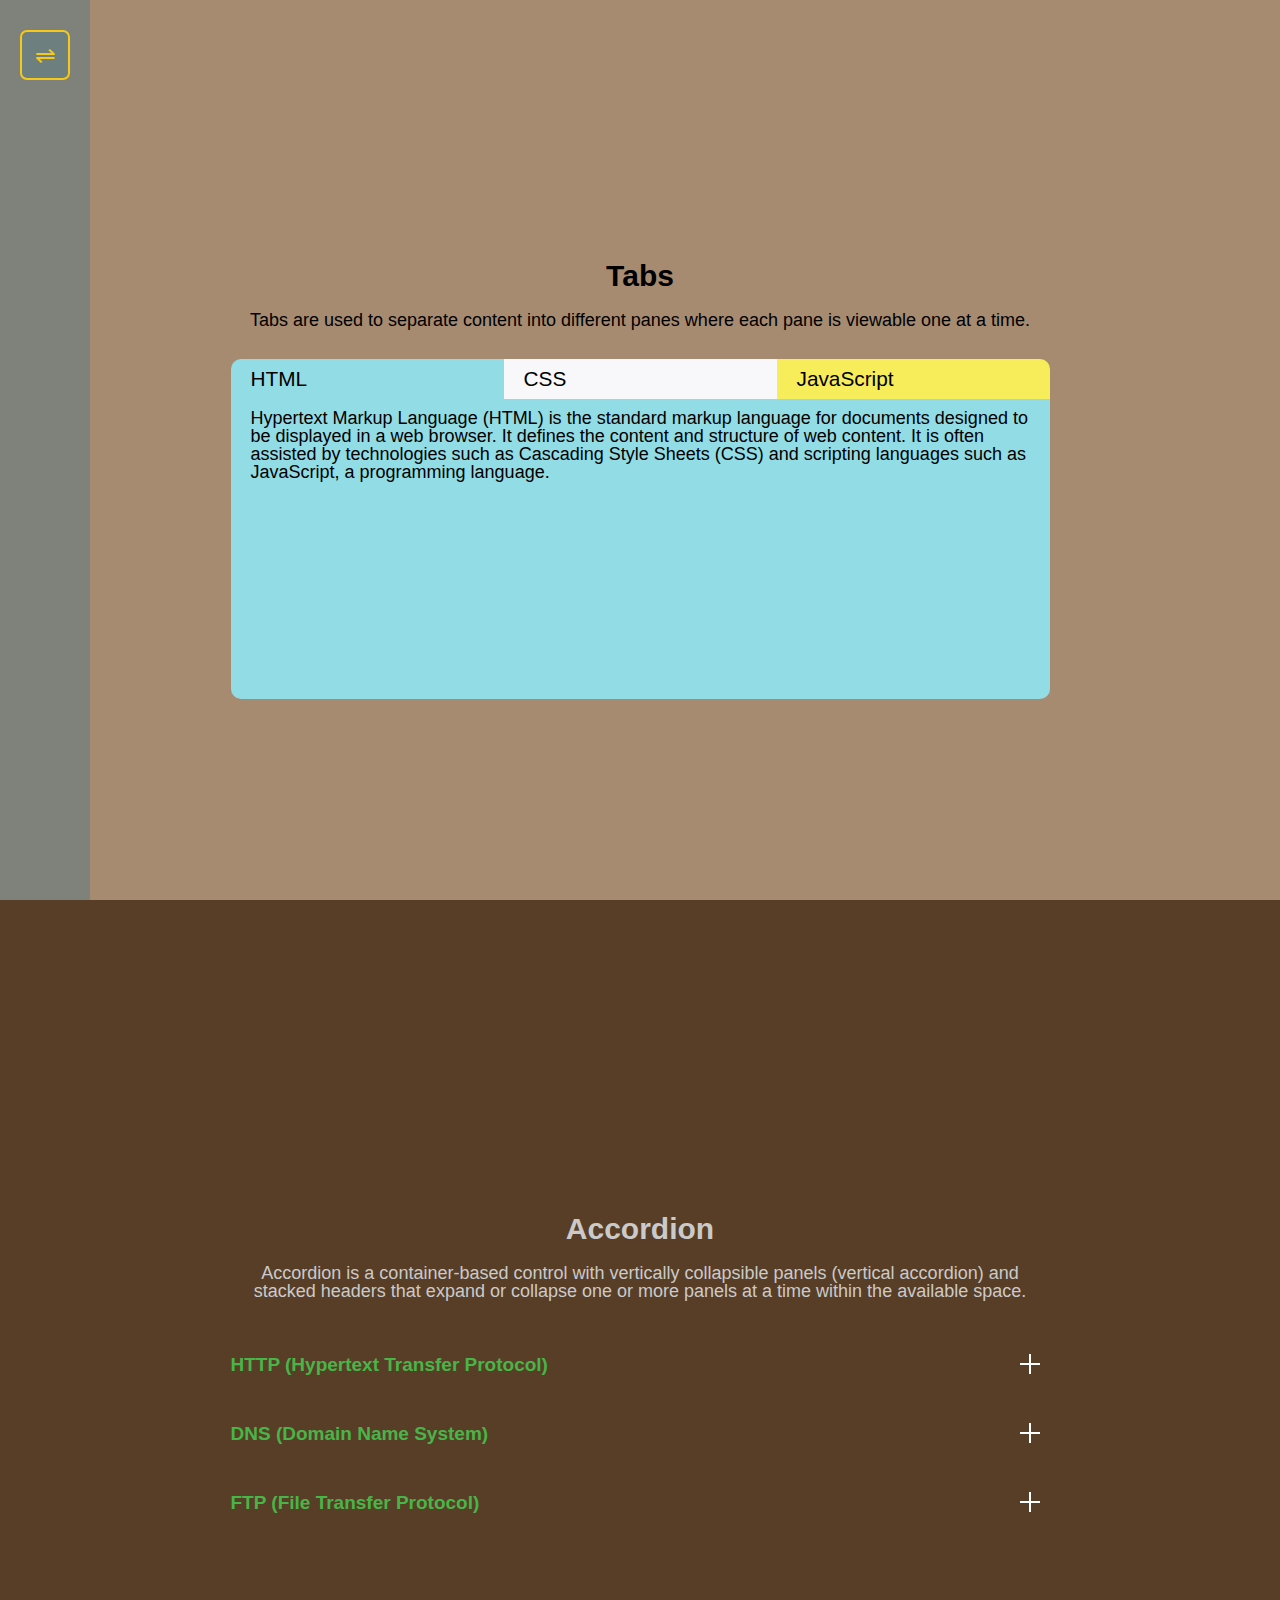
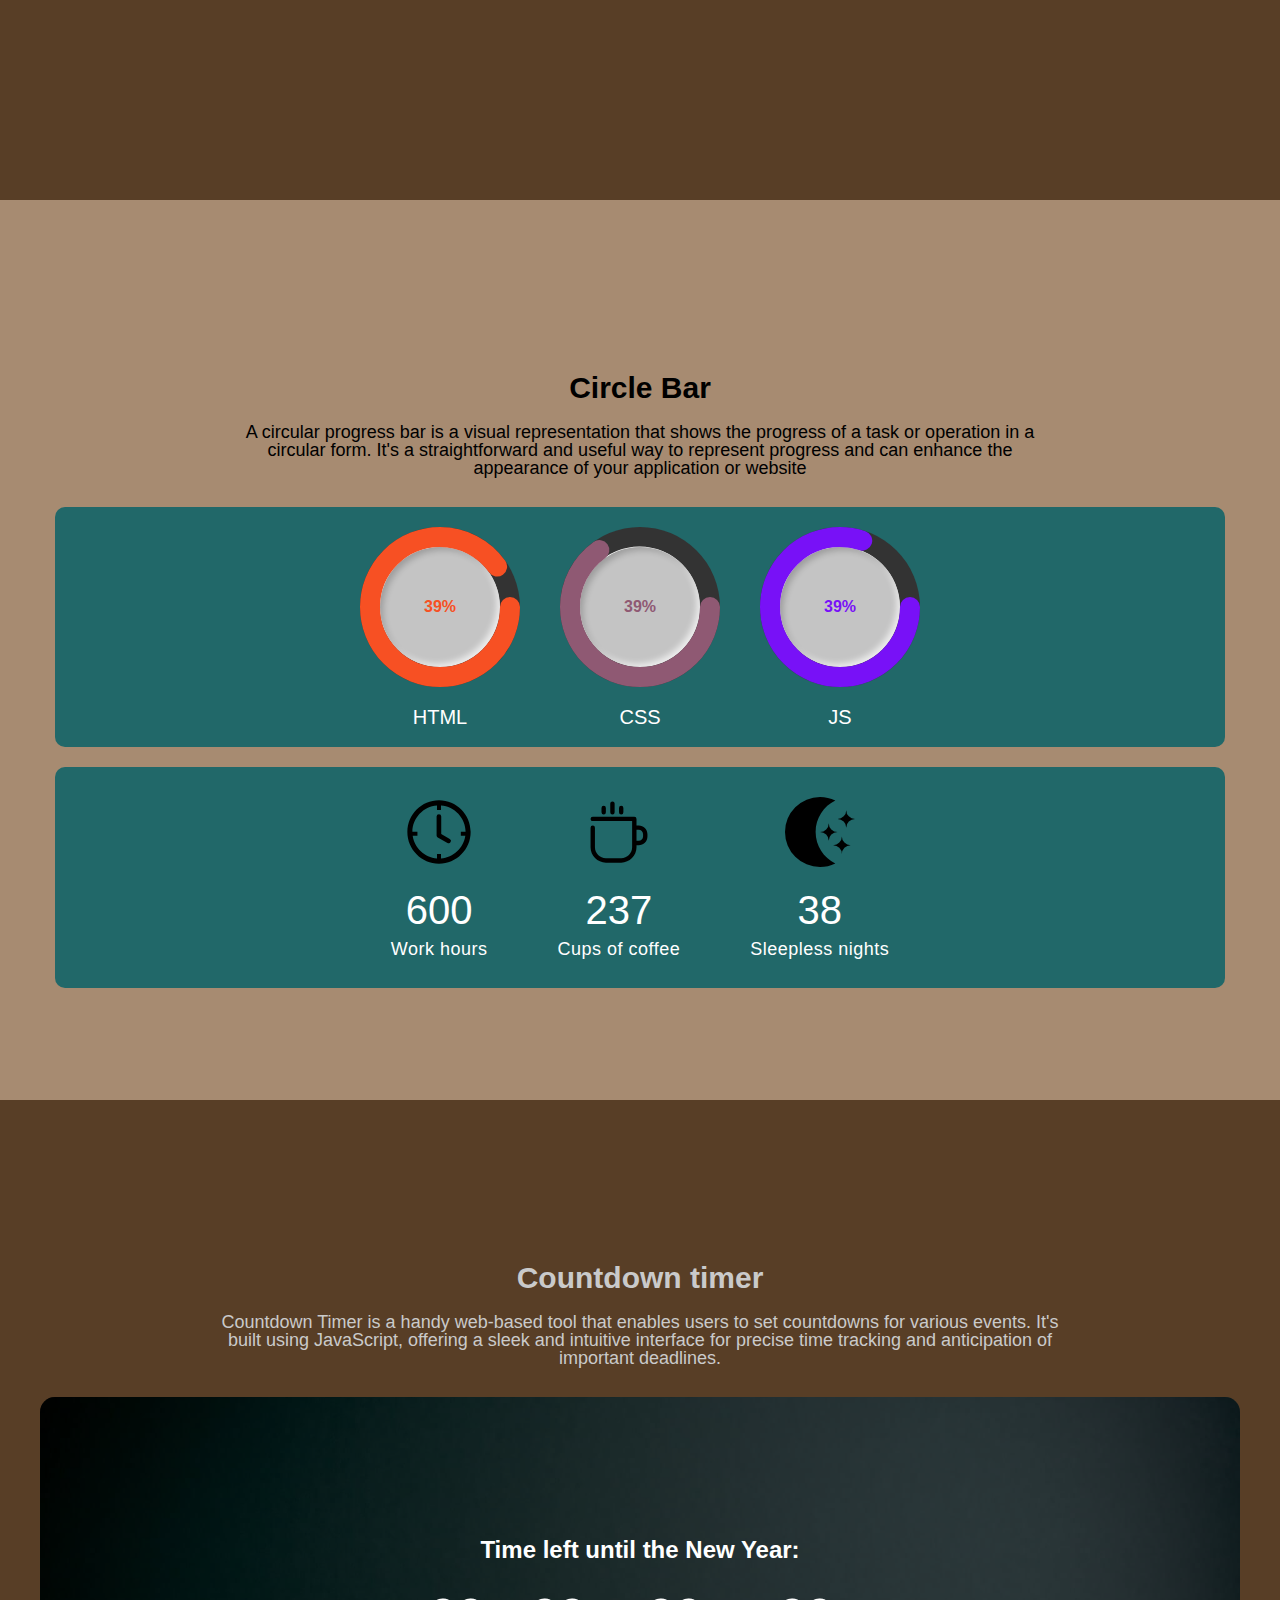
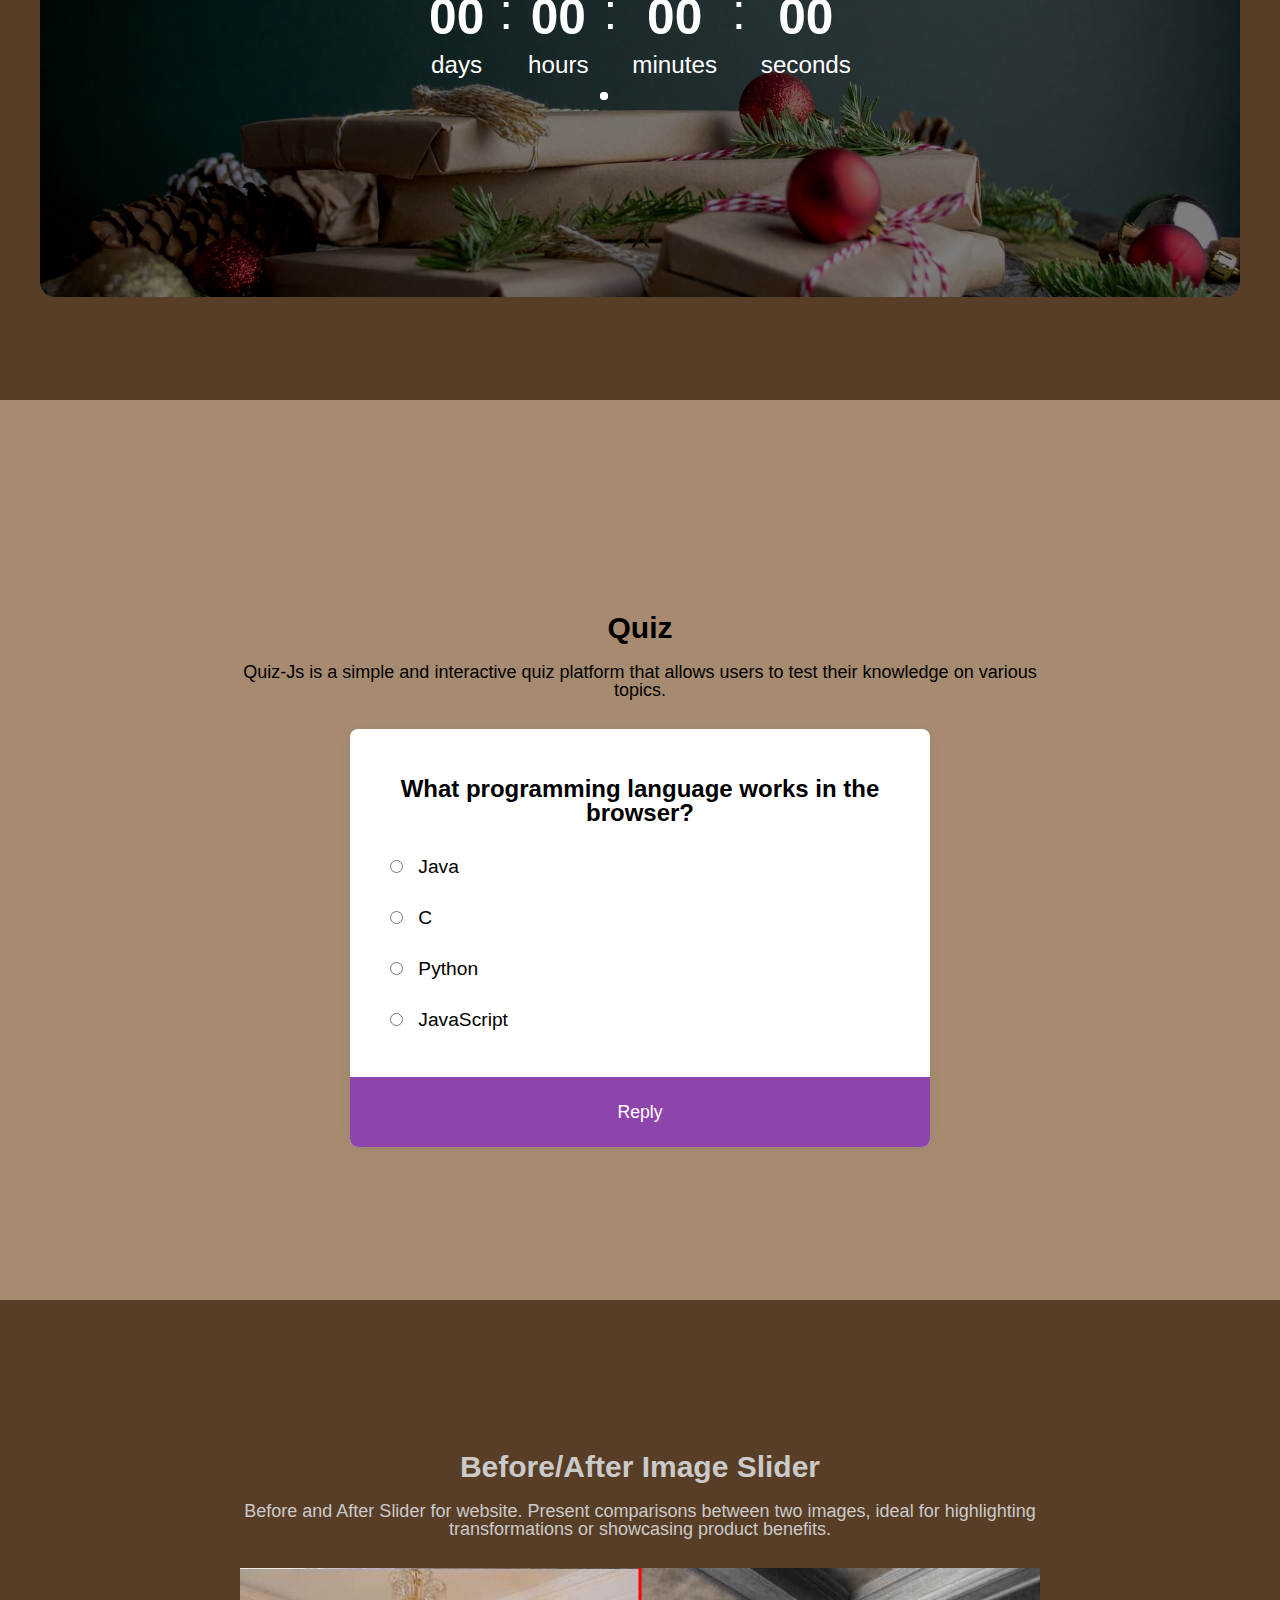
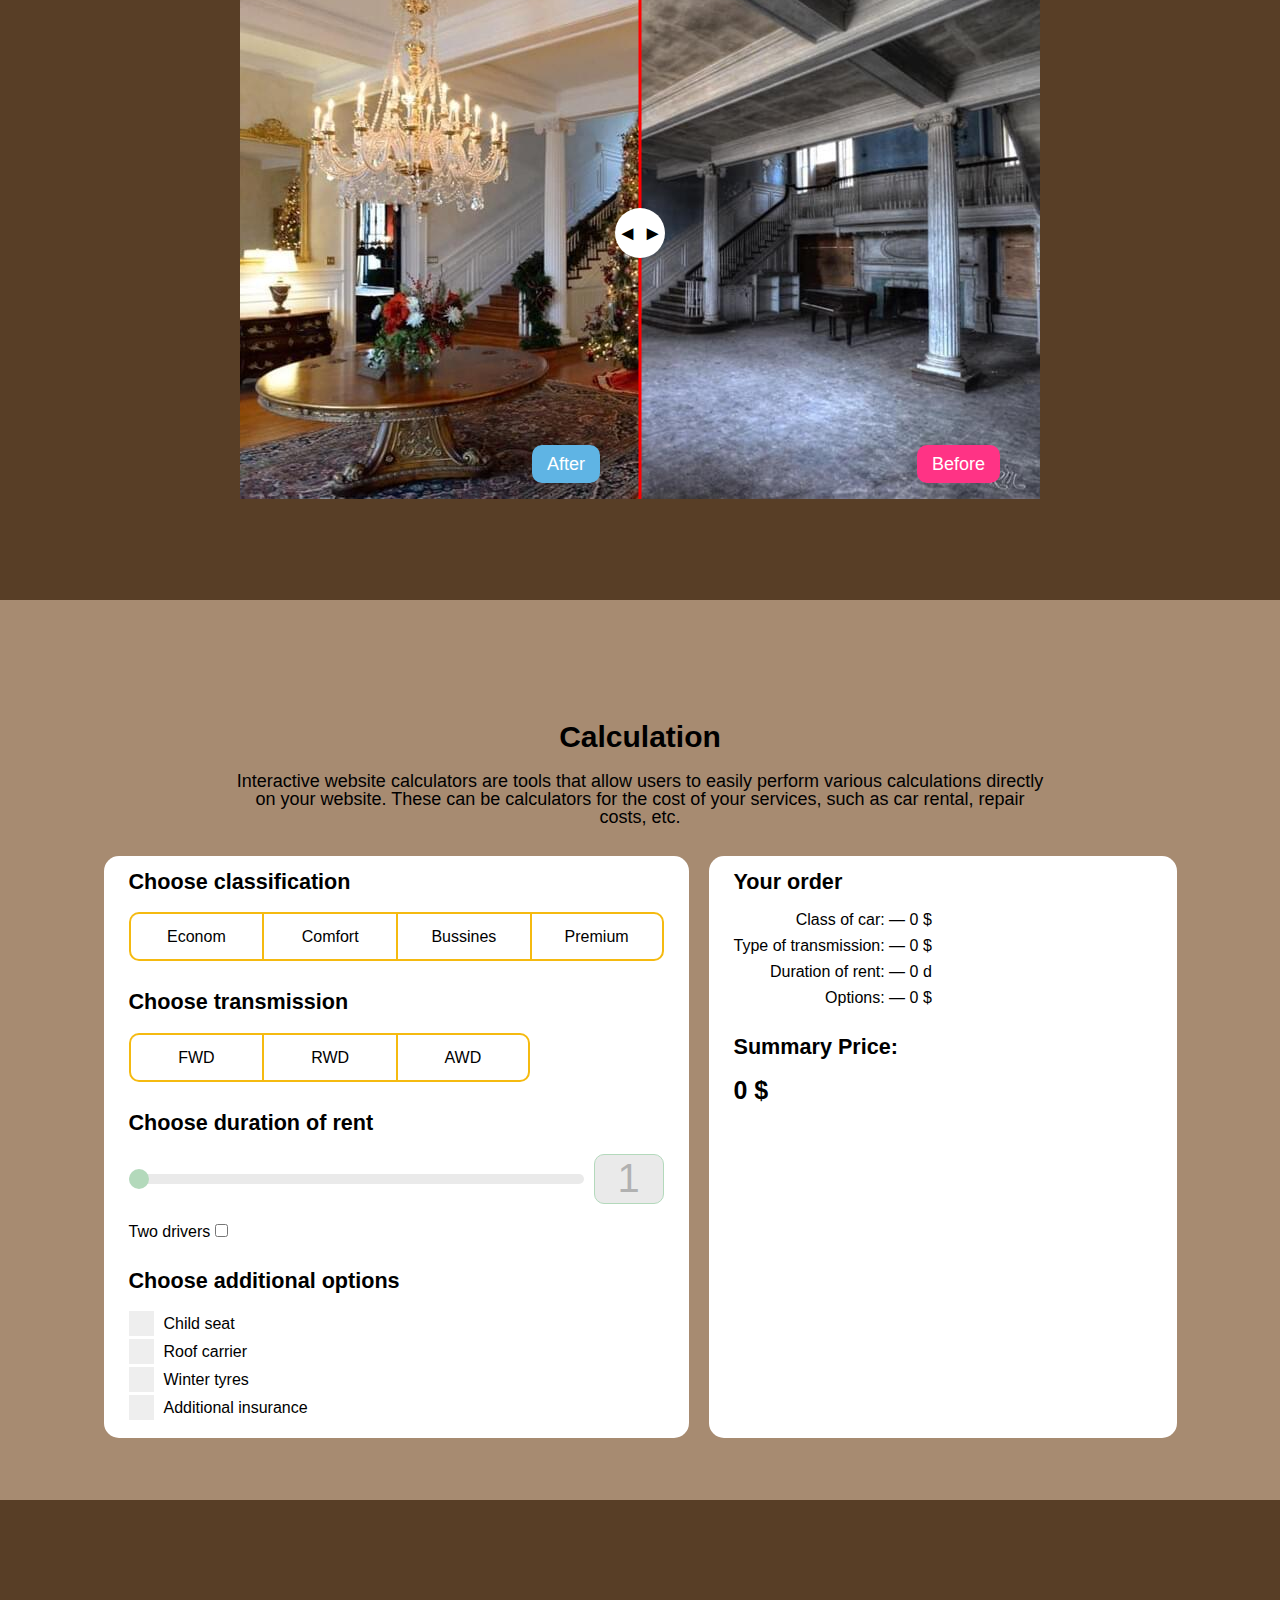
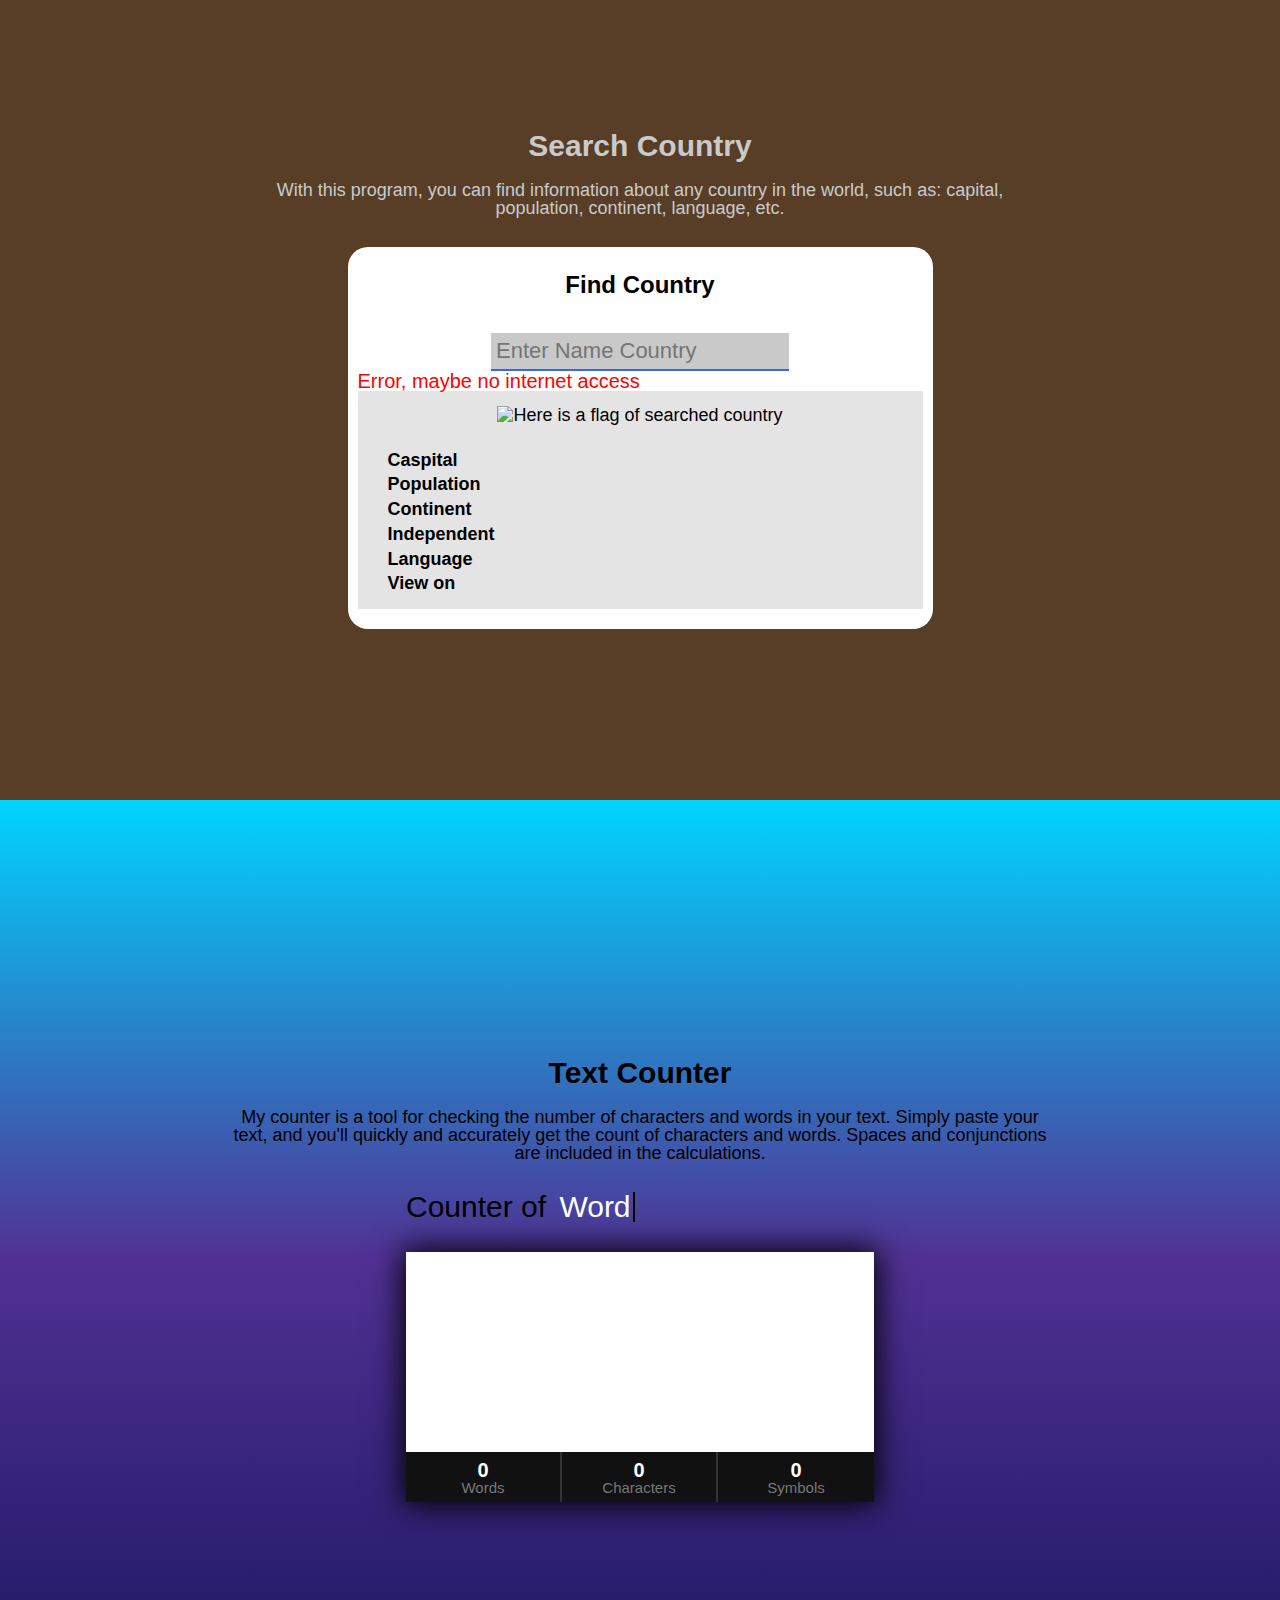
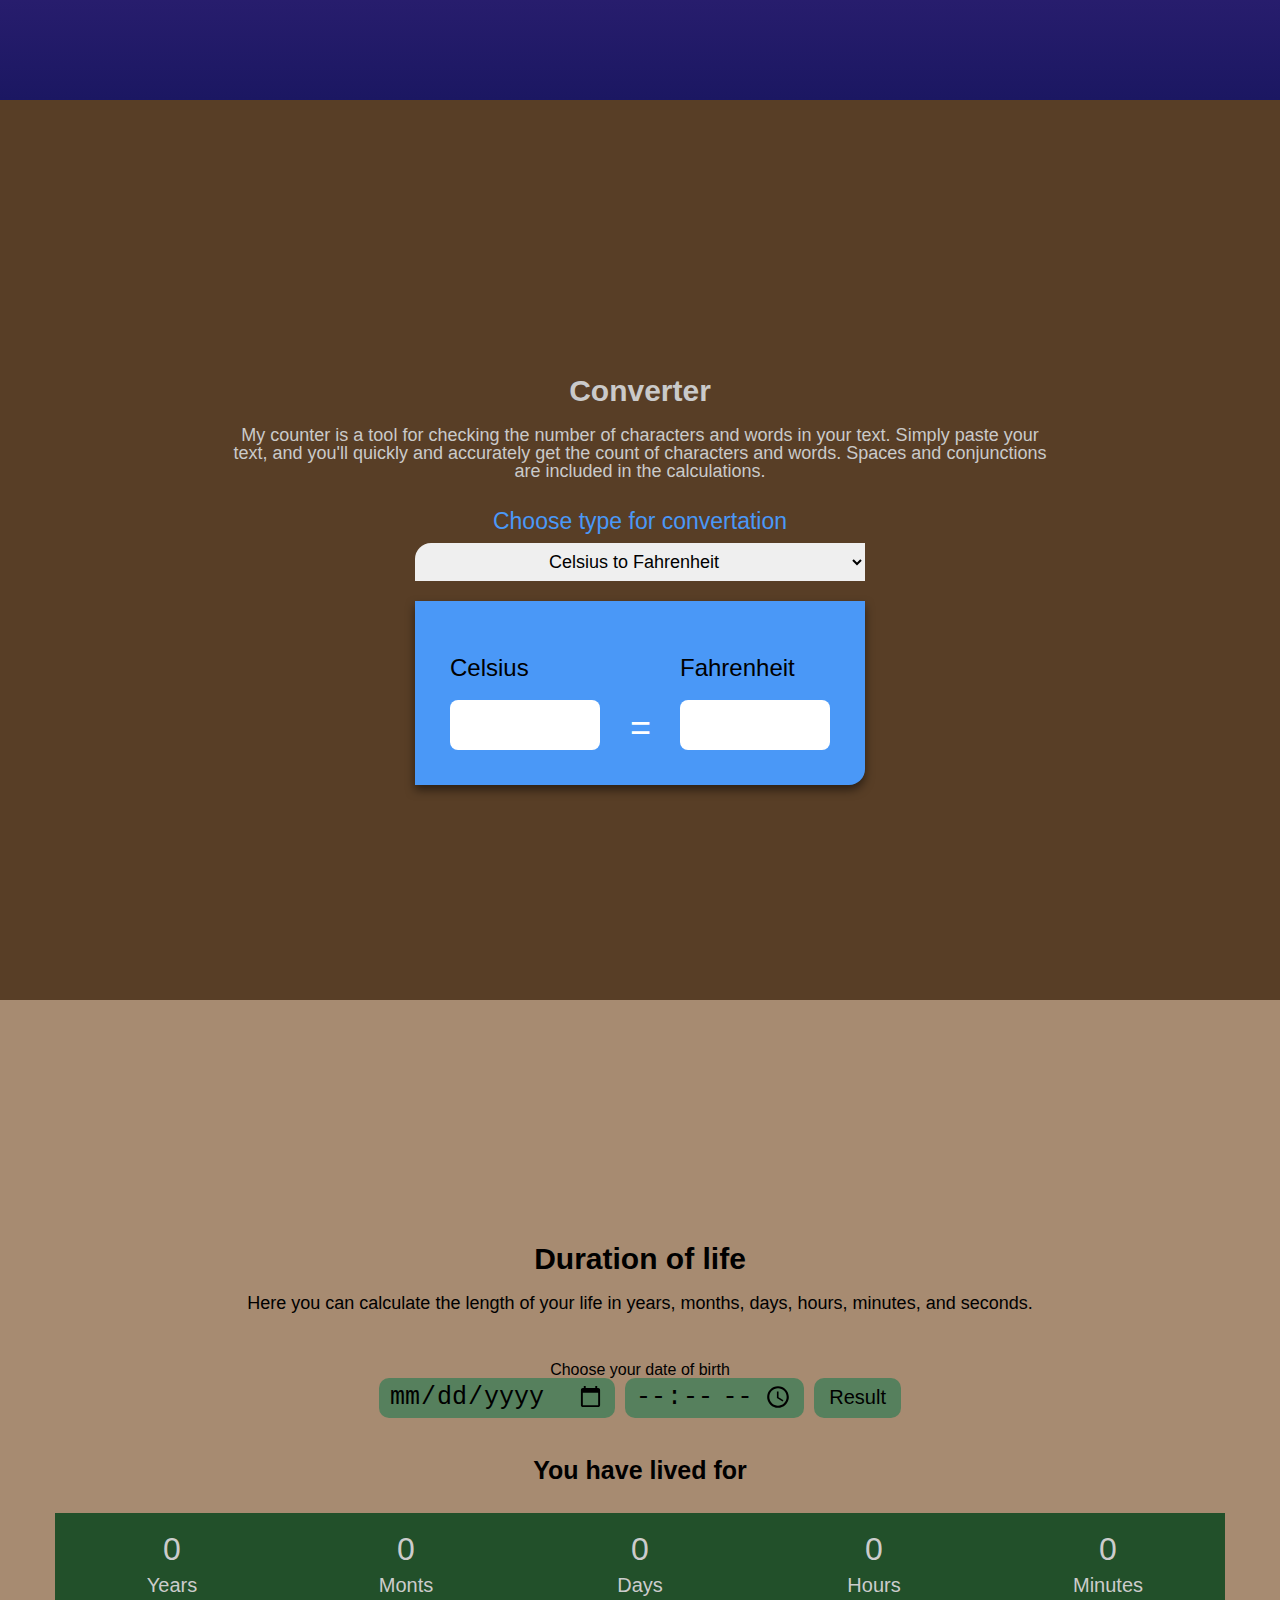
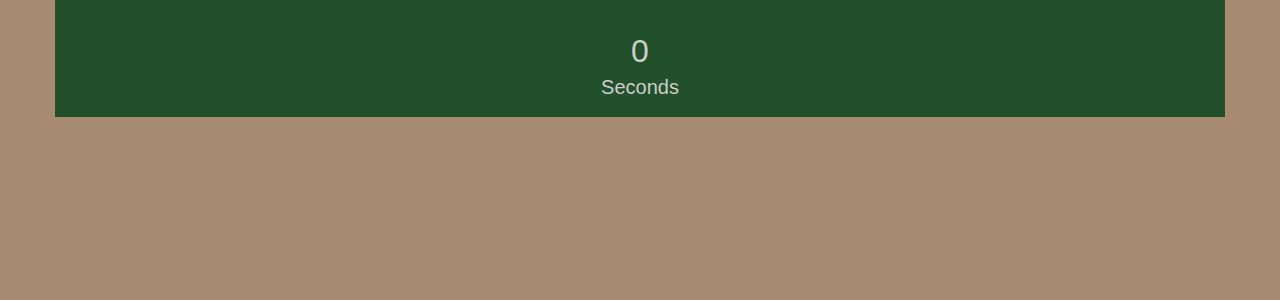
==== commit 60151099: "Add files via upload" ====
--- a/index.html
+++ b/index.html
@@ -517,6 +517,7 @@
         <p class="longevity__info descr__info">Here you can calculate the length of your life in years, months, days, hours, minutes, and seconds.</p>
       </div>
       <div class="longevity__wrap">
+        <p class="longevity__title_hint">Choose your date of birth</p>
         <div class="longevity__enter_date">
           <input type="date" class="longevity__input" id="date">
           <input type="time" class="longevity__input qwert" id="time">
--- a/css/style.min.css
+++ b/css/style.min.css
@@ -98,7 +98,7 @@
   color: #000;
 }
 
-textarea {
+textarea, option, select {
   outline: 0;
 }
 
@@ -312,6 +312,16 @@
   -webkit-box-flex: 0;
   -ms-flex: 0 1 100%;
   flex: 0 1 100%;
+}
+.sidemenu__nav::-webkit-scrollbar {
+  width: 10px;
+  background-color: blue;
+}
+.sidemenu__nav::-webkit-scrollbar-track {
+  background: #fff;
+}
+.sidemenu__nav::-webkit-scrollbar-thumb {
+  background-color: #F7C815;
 }
 
 .plash {
@@ -1523,9 +1533,10 @@
 }
 
 .typing-text {
+  padding: 0 2px 0 0;
   display: inline-block;
   margin-left: 5px;
-  border-right: 1px solid #000;
+  border-right: 2px solid #000;
   color: #fff;
 }
 
@@ -1607,6 +1618,163 @@
   border-right: 2px solid #333;
 }
 
+/*////////////////////////
+////////////Converter
+////////////////////////*/
+.converter__choose_type {
+  margin: 20px 0;
+  display: -webkit-box;
+  display: -ms-flexbox;
+  display: flex;
+  -webkit-box-orient: vertical;
+  -webkit-box-direction: normal;
+  -ms-flex-direction: column;
+  flex-direction: column;
+  -webkit-box-align: center;
+  -ms-flex-align: center;
+  align-items: center;
+}
+.converter__choose_options {
+  text-align: center;
+  width: 450px;
+  padding: 8px;
+  border-radius: 16px 0 0 0;
+  font-size: 18px;
+  cursor: pointer;
+  -webkit-box-flex: 0;
+  -ms-flex-positive: 0;
+  flex-grow: 0;
+}
+.converter__wrap {
+  display: -webkit-box;
+  display: -ms-flexbox;
+  display: flex;
+  -webkit-box-align: center;
+  -ms-flex-align: center;
+  align-items: center;
+  -webkit-box-pack: justify;
+  -ms-flex-pack: justify;
+  justify-content: space-between;
+  max-width: 450px;
+  width: 100%;
+  border-radius: 0 0 16px 0;
+  background-color: #4a98f7;
+  padding: 35px;
+  -webkit-box-shadow: 0 5px 10px rgba(0, 0, 0, 0.5);
+  box-shadow: 0 5px 10px rgba(0, 0, 0, 0.5);
+}
+.converter__wrap_title {
+  padding: 0;
+  margin: 20px 0;
+  font-size: 24px;
+  font-weight: 400;
+  color: #000;
+}
+.converter__wrap_input {
+  max-width: 150px;
+  height: 50px;
+  border-radius: 8px;
+  outline: none;
+  border: none;
+  text-align: center;
+  font-size: 20px;
+}
+.converter__wrap_icon {
+  font-size: 36px;
+  color: #fff;
+  margin-top: 70px;
+  cursor: pointer;
+}
+.converter__choose_action {
+  font-size: 23px;
+  color: #4a98f7;
+  margin-bottom: 10px;
+}
+
+/*//////////////////
+///////////Time Life
+//////////////////*/
+.longevity__descr {
+  margin-bottom: 50px;
+}
+.longevity__wrap {
+  display: -webkit-box;
+  display: -ms-flexbox;
+  display: flex;
+  -webkit-box-orient: vertical;
+  -webkit-box-direction: normal;
+  -ms-flex-direction: column;
+  flex-direction: column;
+  -webkit-box-align: center;
+  -ms-flex-align: center;
+  align-items: center;
+}
+.longevity__enter_date {
+  display: -webkit-box;
+  display: -ms-flexbox;
+  display: flex;
+  -webkit-box-pack: center;
+  -ms-flex-pack: center;
+  justify-content: center;
+  -webkit-box-align: center;
+  -ms-flex-align: center;
+  align-items: center;
+  -ms-flex-wrap: wrap;
+  flex-wrap: wrap;
+  margin-bottom: 40px;
+}
+.longevity input {
+  border-radius: 10px;
+  background-color: #56805D;
+}
+.longevity__input {
+  display: inline-block;
+  padding: 20px 10px;
+  margin-right: 10px;
+  height: 30px;
+  font-size: 25px;
+}
+.longevity__btn {
+  height: 40px;
+  padding: 0 15px;
+  font-size: 20px;
+  cursor: pointer;
+}
+.longevity__result_title {
+  font-size: 25px;
+  font-weight: 700;
+  margin-bottom: 30px;
+}
+.longevity__result {
+  width: 100%;
+  display: -webkit-box;
+  display: -ms-flexbox;
+  display: flex;
+  -webkit-box-pack: center;
+  -ms-flex-pack: center;
+  justify-content: center;
+  -webkit-box-align: center;
+  -ms-flex-align: center;
+  align-items: center;
+  -ms-flex-wrap: wrap;
+  flex-wrap: wrap;
+  background-color: #22502A;
+  color: #ccc;
+}
+.longevity__result > div {
+  -webkit-box-flex: 1;
+  -ms-flex: 1 1 20%;
+  flex: 1 1 20%;
+  padding: 20px 20px;
+  text-align: center;
+}
+.longevity__result_value {
+  font-size: 32px;
+  margin-bottom: 10px;
+}
+.longevity__result_text {
+  font-size: 20px;
+}
 /*///////////////////
 ////////////keyframes
 ///////////////////*/
@@ -1651,23 +1819,6 @@
 }
 
 @media (max-width: 61.99875em) {
-  .calculation__choose {
-    flex: 1 0 auto;
-  }
-  .calculation__resulting {
-    flex: 0 1 auto;
-  }
-  .countries__block {
-    width: 80%;
-  }
-  .print__block {
-    width: 70%;
-  }
-  .print__title {
-    min-width: 70%;
-  }
-}
-@media (max-width: 47.99875em) {
   .sideblock {
     height: 80px;
     width: 100vw;
@@ -1686,6 +1837,23 @@
   .sidemenu__nav {
     width: 100%;
   }
+  .calculation__choose {
+    flex: 1 0 auto;
+  }
+  .calculation__resulting {
+    flex: 0 1 auto;
+  }
+  .countries__block {
+    width: 80%;
+  }
+  .print__block {
+    width: 70%;
+  }
+  .print__title {
+    min-width: 70%;
+  }
+}
+@media (max-width: 47.99875em) {
   .tabs__wrap {
     width: 90%;
   }
@@ -1702,6 +1870,11 @@
   .country-info {
     letter-spacing: 0.1px;
     font-size: 21px;
+  }
+  .longevity__result > div {
+    flex: 1 1 33.33333%;
+    padding: 20px 20px;
+    text-align: center;
   }
 }
 @media (max-width: 650px) {
@@ -1720,6 +1893,17 @@
     width: 98%;
   }
 }
+@media (max-width: 560px) {
+  .longevity__enter_date {
+    flex-direction: column;
+    gap: 10px;
+  }
+  .longevity__result > div {
+    flex: 1 1 90%;
+    padding: 20px 20px;
+    text-align: center;
+  }
+}
 @media (max-width: 29.99875em) {
   .skills__counter {
     flex-direction: column;
@@ -1739,6 +1923,15 @@
   }
   .print__title {
     min-width: 100%;
+  }
+  .converter__choose_options {
+    width: 100%;
+  }
+  .converter__wrap {
+    width: 100%;
+  }
+  .converter__wrap_input {
+    width: 120px;
   }
 }
 /*header styles*/
